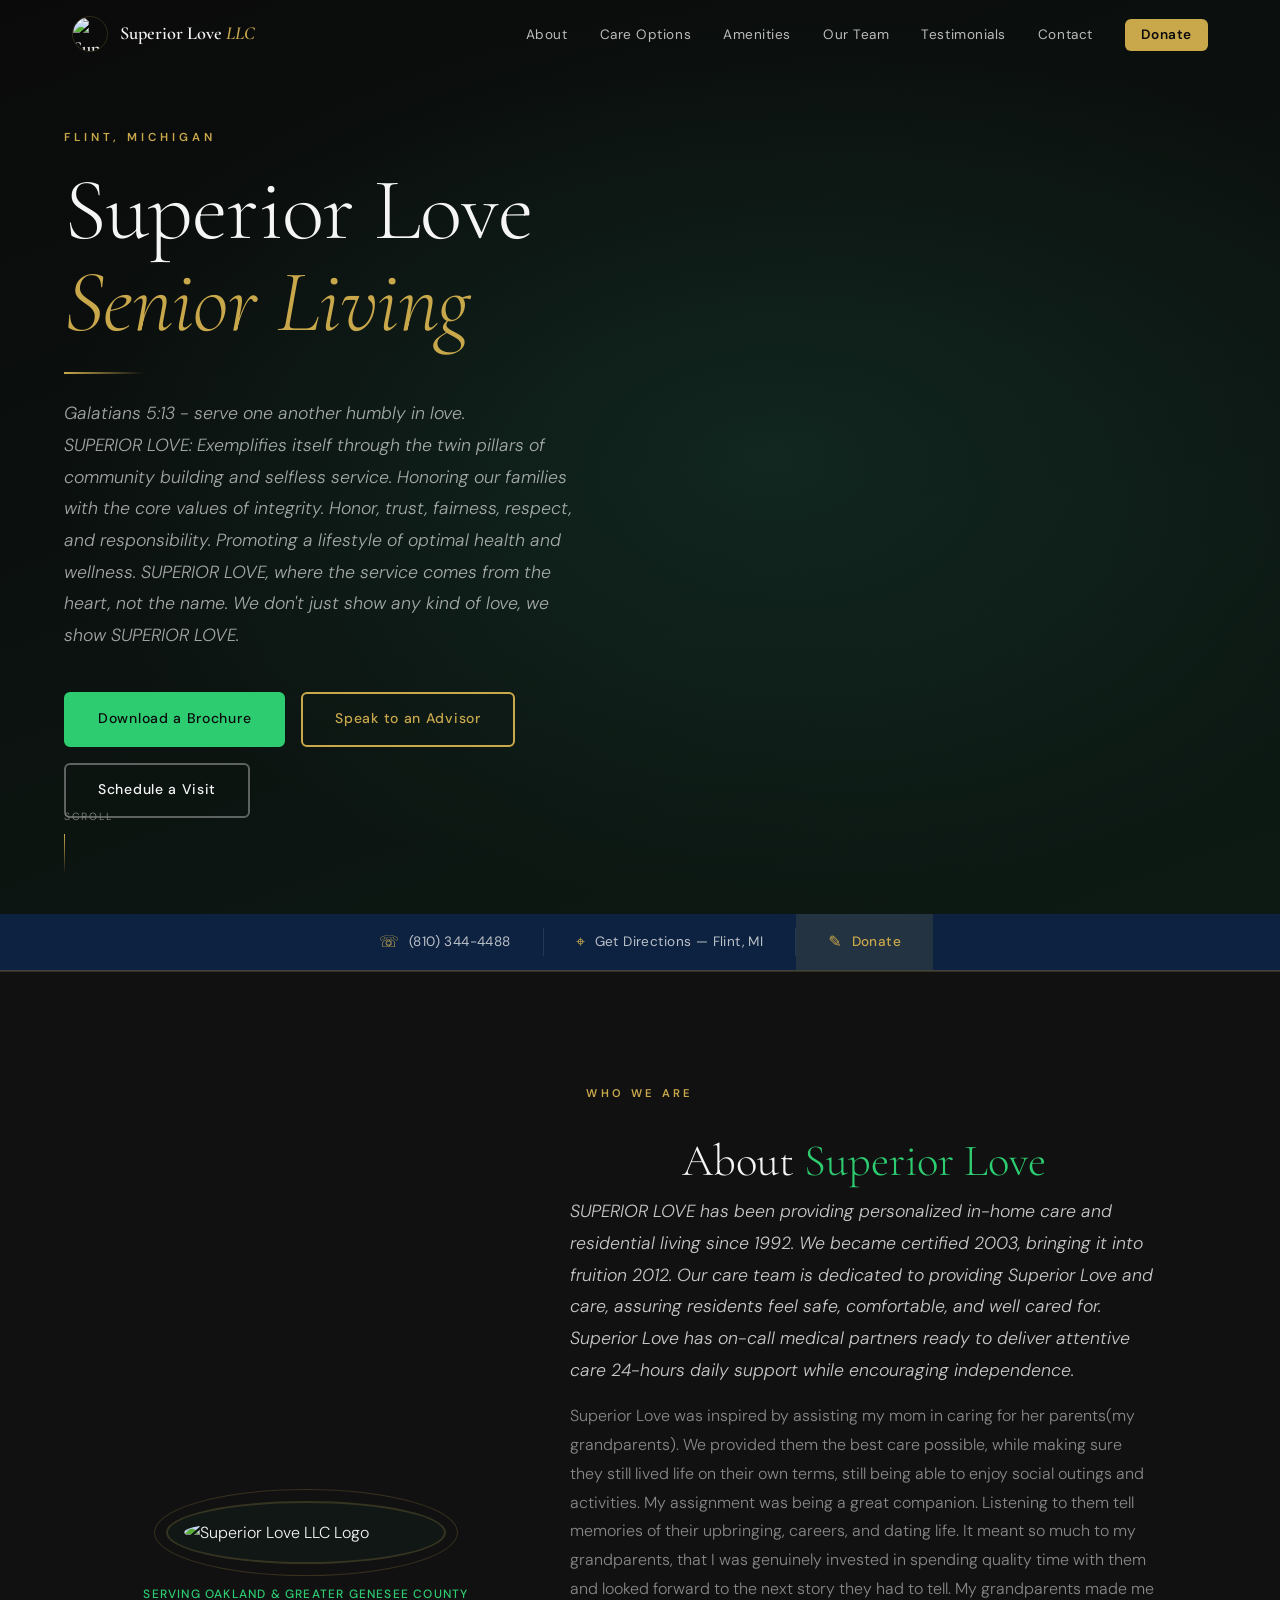
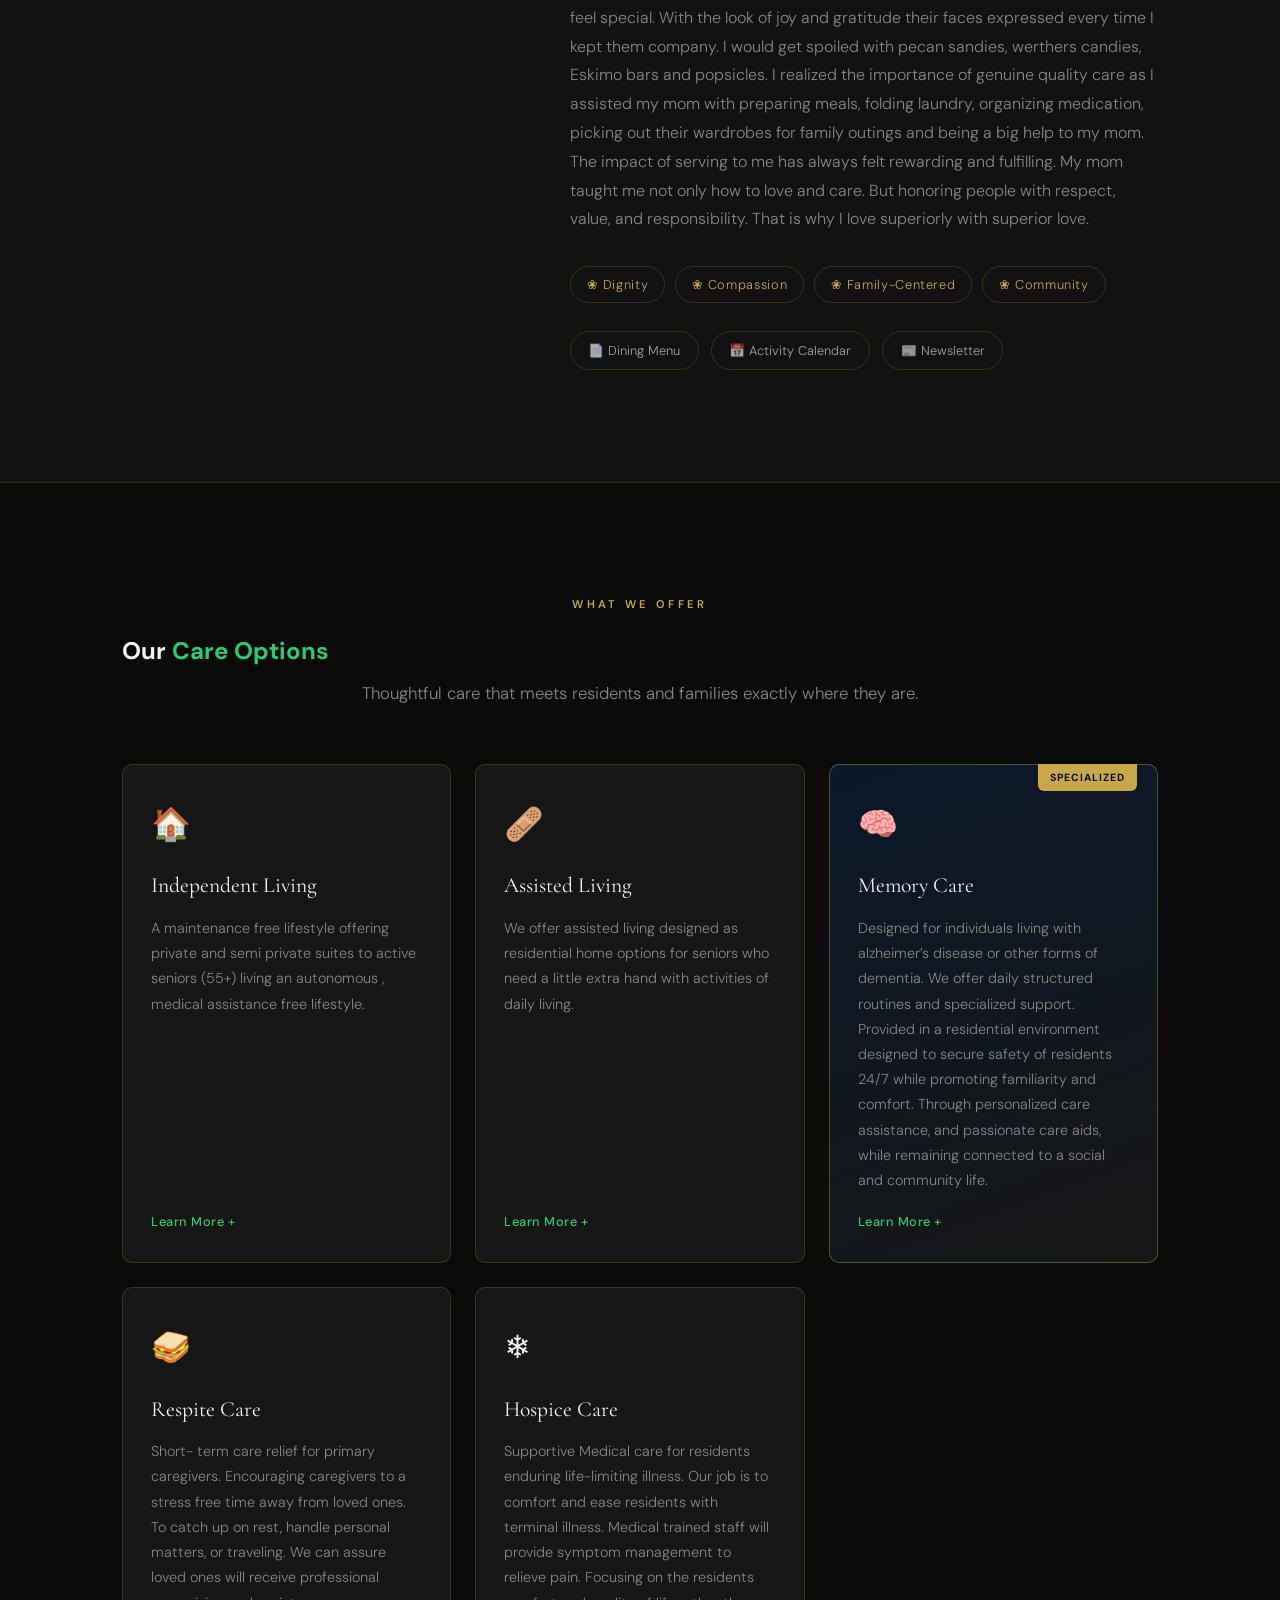
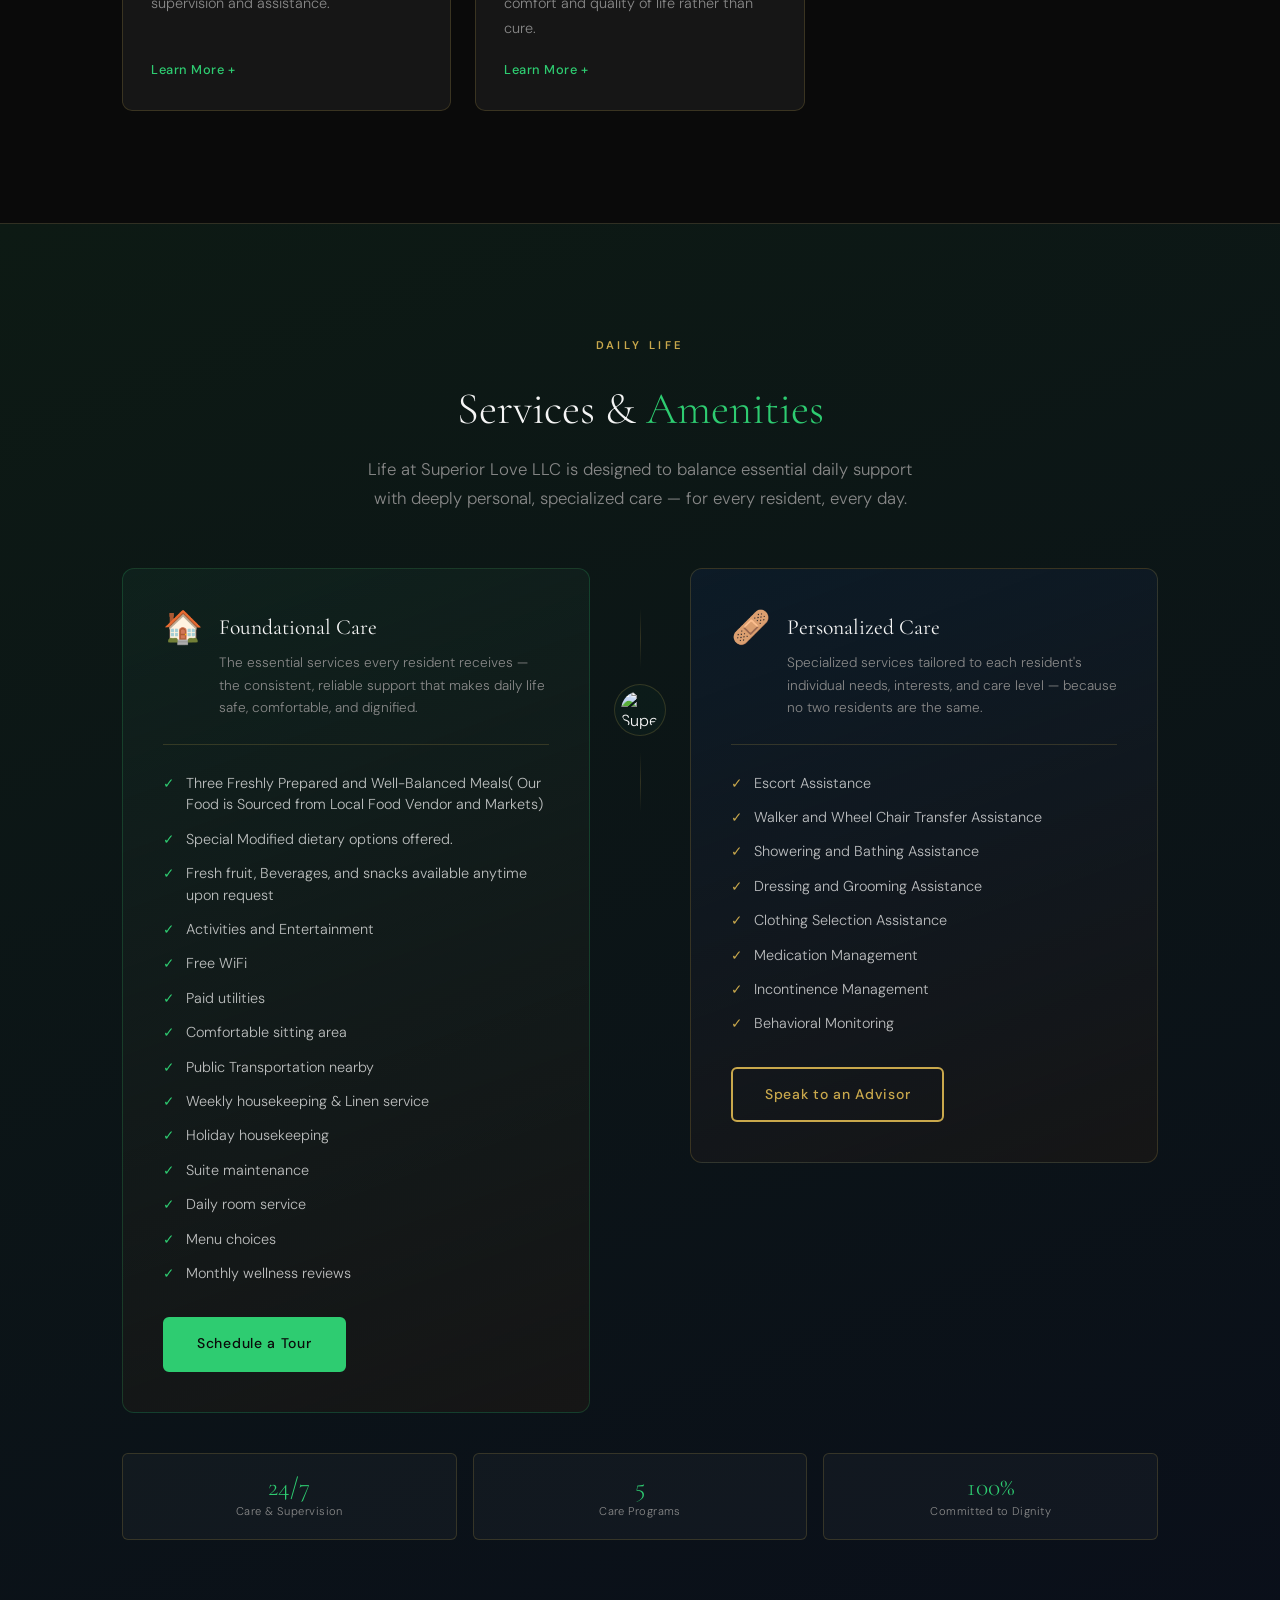
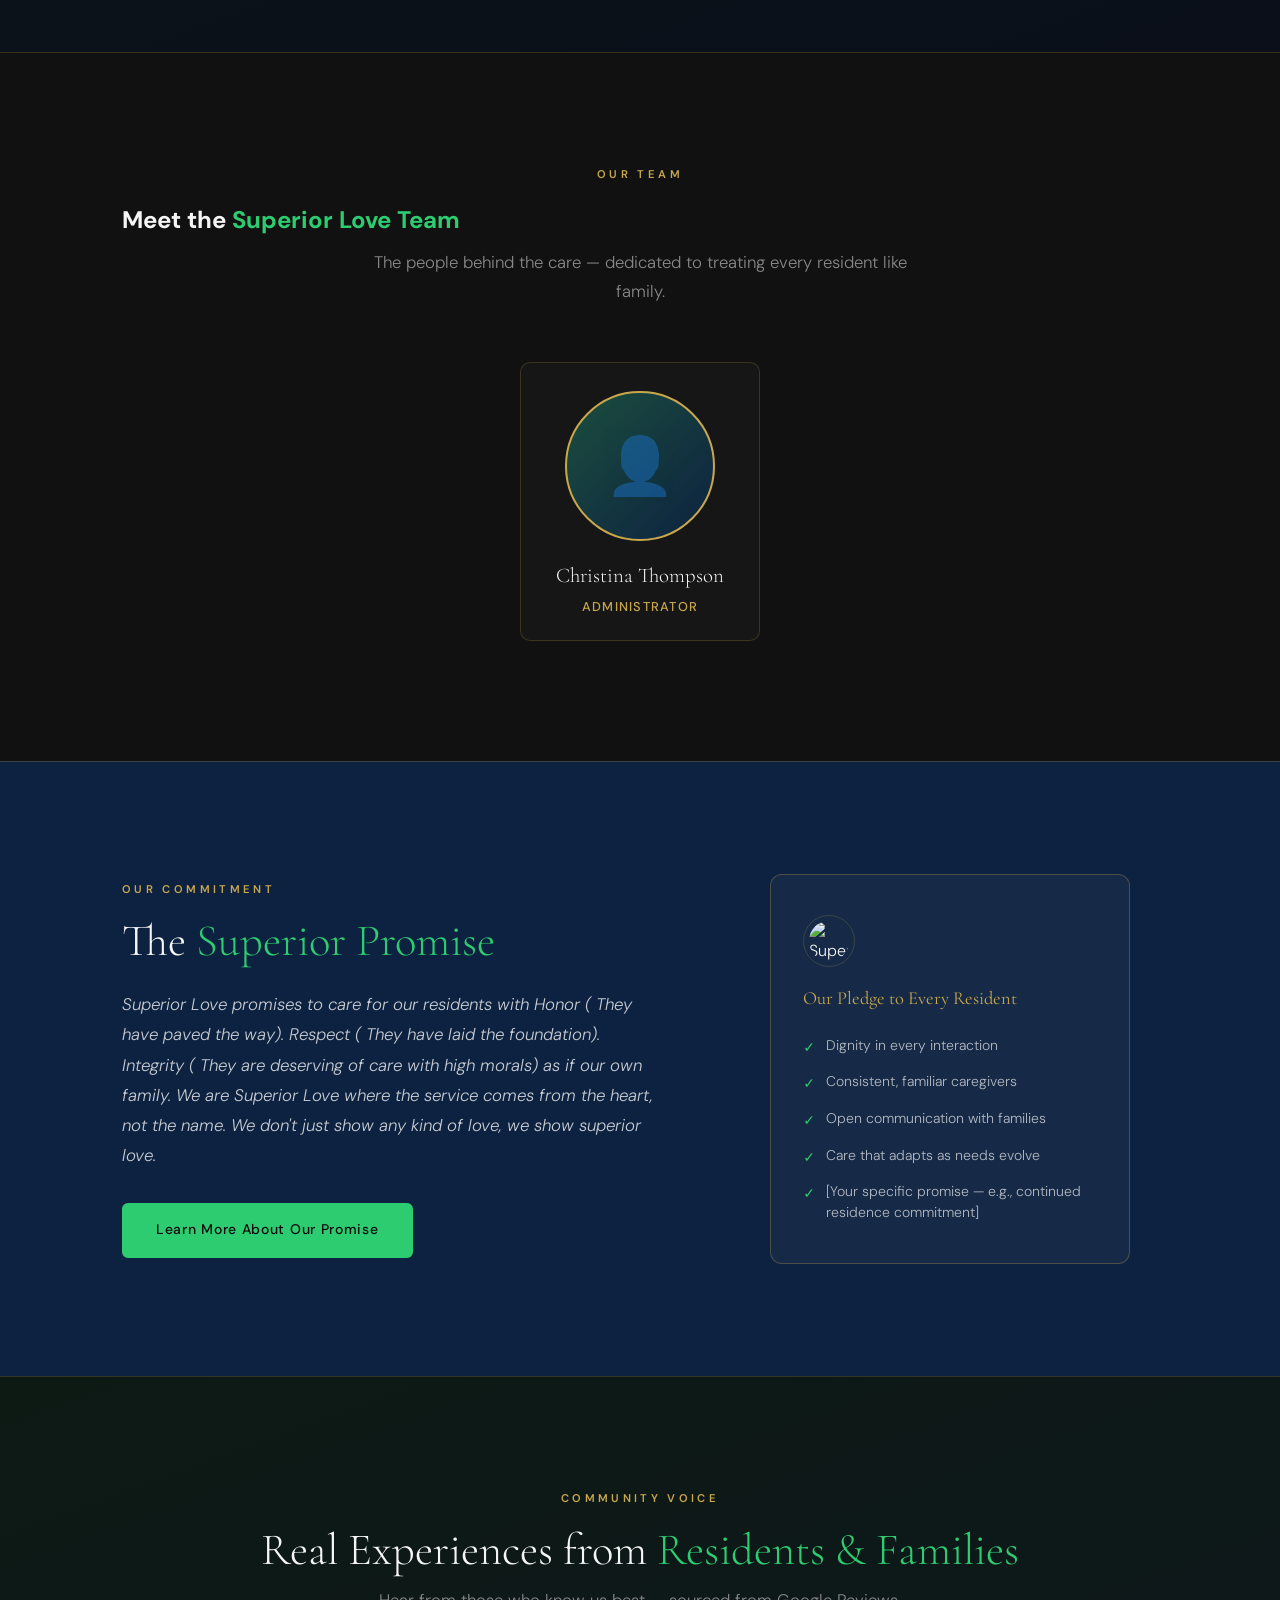
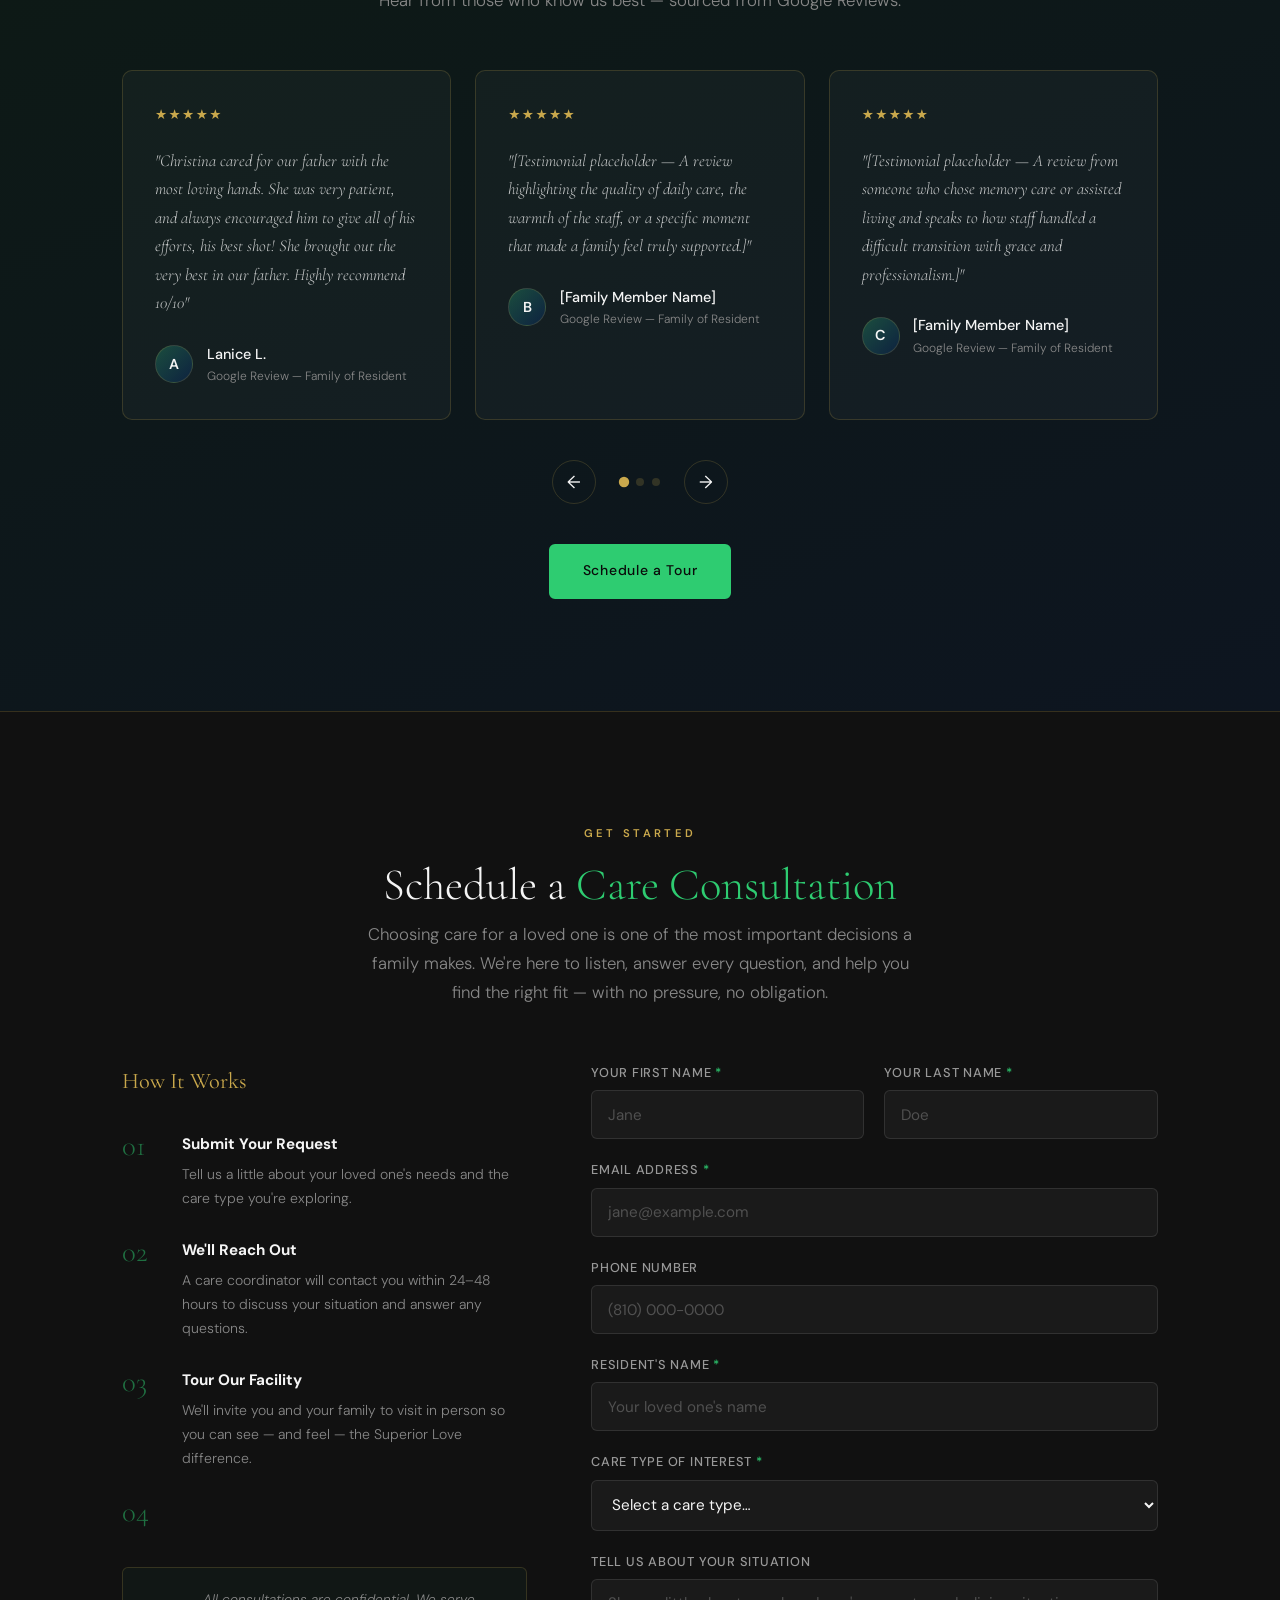
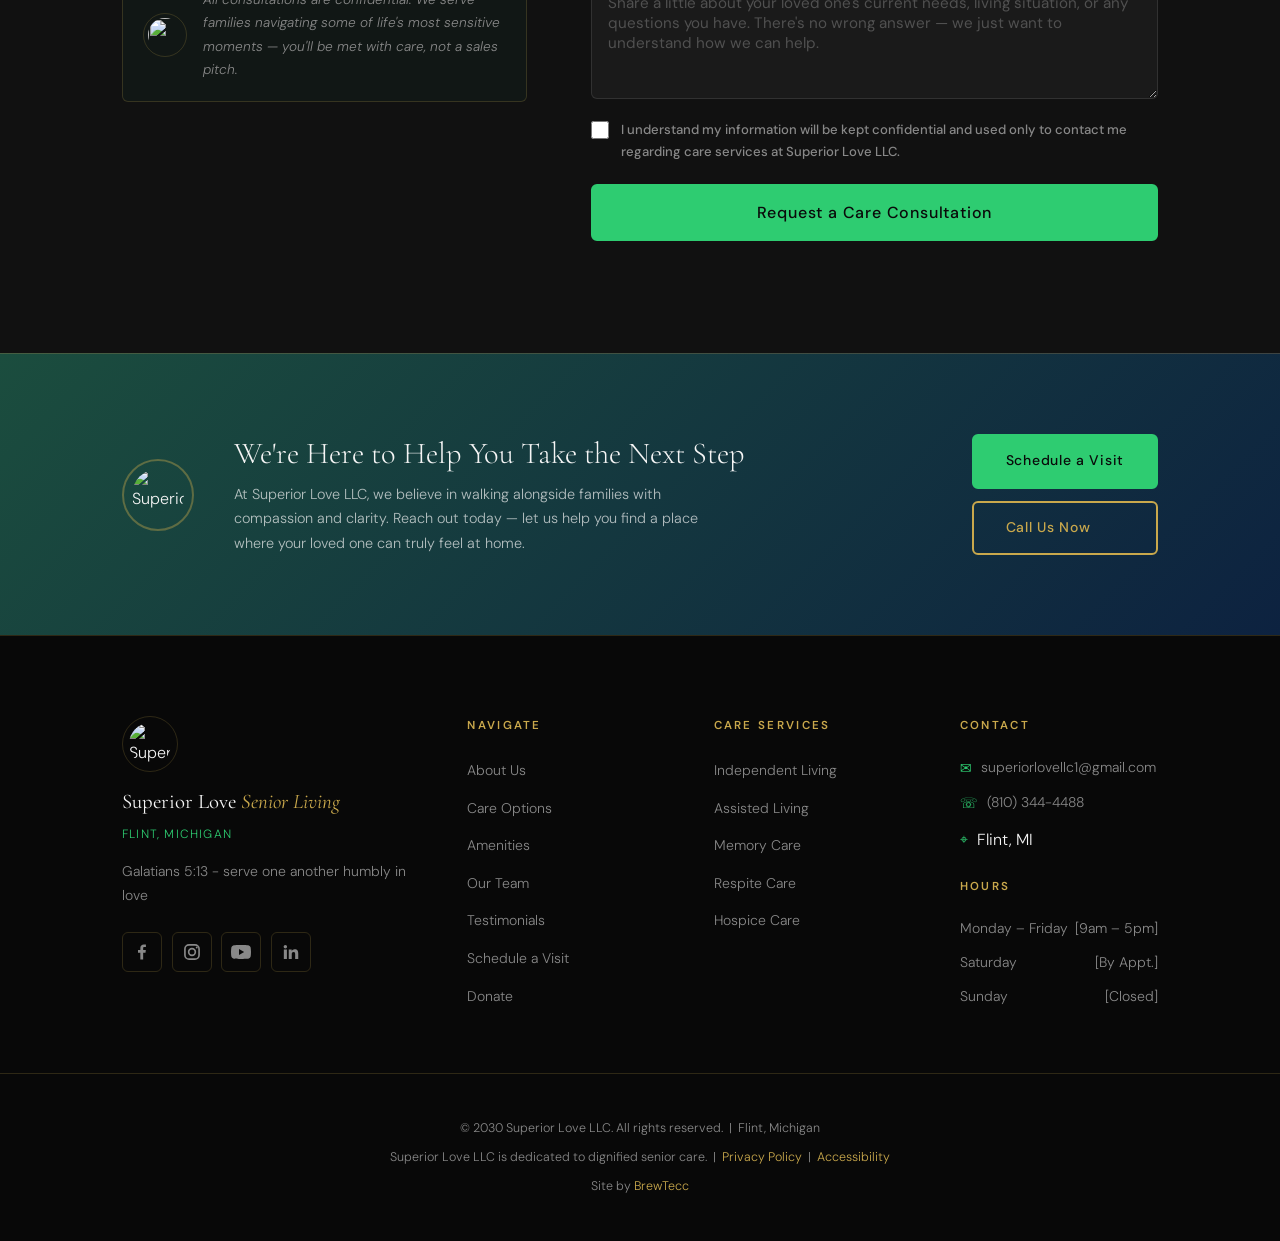
==== index.html @ c66b4f63 "modified:   index.html" ====
<!DOCTYPE html>
<html lang="en">
<head>
  <meta charset="UTF-8" />
  <meta name="viewport" content="width=device-width, initial-scale=1.0" />
  <title>Superior Love LLC — Senior Care Services | Flint, MI</title>
  <meta name="description" content="Superior Love Senior Living provides compassionate senior care in Flint, MI — including Assisted Living, Memory Care, Independent Living, Respite Care, and Hospice Care." />
  <link rel="preconnect" href="https://fonts.googleapis.com" />
  <link rel="preconnect" href="https://fonts.gstatic.com" crossorigin />
  <link href="https://fonts.googleapis.com/css2?family=Cormorant+Garamond:ital,wght@0,300;0,400;0,600;1,300;1,400&family=DM+Sans:wght@300;400;500;600&display=swap" rel="stylesheet" />
  <link rel="stylesheet" href="style.css" />
</head>
<body>

  <!-- ====================================================
       NAVBAR
       ==================================================== -->
  <nav id="navbar">
    <div class="nav-inner">
      <a href="#hero" class="nav-logo">
        <img src="logo.webp" alt="Superior Love Senior Living" />
        <span>Superior Love <em>LLC</em></span>
      </a>
      <button class="hamburger" id="hamburger" aria-label="Toggle menu">
        <span></span><span></span><span></span>
      </button>
      <ul class="nav-links" id="navLinks">
        <li><a href="#about">About</a></li>
        <li><a href="#care-options">Care Options</a></li>
        <li><a href="#amenities">Amenities</a></li>
        <li><a href="#team">Our Team</a></li>
        <li><a href="#testimonials">Testimonials</a></li>
        <li><a href="#contact">Contact</a></li>
        <li><a href="donate.html" class="nav-deposit">Donate</a></li>
      </ul>
    </div>
  </nav>

  <!-- ====================================================
       HERO
       ==================================================== -->
  <section id="hero">
    <div class="hero-chakra-bg">
      <img src="logo.webp" alt="" aria-hidden="true" class="chakra-watermark" />
    </div>
    <div class="hero-content">
      <p class="hero-eyebrow">Flint, Michigan</p>
      <h1>Superior Love <span class="italic-gold">Senior Living</span></h1>
      <div class="gold-rule"></div>
      <p class="hero-mission">
        <em>
  <span text-color="italic-gold">Galatians 5:13 - serve one another humbly in love.</span>
            </br>
            SUPERIOR LOVE: Exemplifies itself through the twin pillars of community building and selfless service.
            Honoring our families with the core values of integrity. Honor, trust, fairness, respect, and responsibility.
            Promoting a lifestyle of optimal health and wellness. SUPERIOR LOVE, where the  service comes from the heart, not the name.
            We don't just show any kind of love, we show SUPERIOR LOVE.
</em>
      </p>
      <div class="hero-cta-group">
        <a href="#" class="btn btn-primary">Download a Brochure</a>
        <a href="#contact" class="btn btn-ghost">Speak to an Advisor</a>
        <a href="#booking" class="btn btn-outline-white">Schedule a Visit</a>
      </div>
    </div>
    <div class="hero-scroll-hint">
      <span>Scroll</span>
      <div class="scroll-line"></div>
    </div>
  </section>

  <!-- HERO INFO BAR -->
  <div class="hero-info-bar">
    <a href="tel:+18103444488" class="info-bar-item">
      <span class="info-bar-icon">&#9743;</span>
      <span>(810) 344-4488</span> <!-- This is where the main contacting phone number will be placed. Wait for the (800) number -->
    </a>
    <div class="info-bar-divider"></div>
    <a href="https://maps.google.com/?q=Superior+Love+LLC+Flint+MI" target="_blank" rel="noopener" class="info-bar-item">
      <span class="info-bar-icon">&#8982;</span>
      <span>Get Directions — Flint, MI</span>
    </a>
    <div class="info-bar-divider"></div>
    <a href="donate.html" class="info-bar-item info-bar-highlight">
      <span class="info-bar-icon">&#9998;</span>
      <span>Donate</span>
    </a>
  </div>

  <!-- ====================================================
       ABOUT
       ==================================================== -->
  <section id="about">
    <div class="section-label">Who We Are</div>
    <div class="about-inner container">
      <div class="about-image-col">
        <div class="about-img-frame">
          <img src="logo.webp" alt="Superior Love LLC Logo" class="about-logo" />
          <div class="about-img-accent"></div>
        </div>
        <div class="about-tag">Serving Oakland &amp; Greater Genesee County</div>
      </div>
      <div class="about-text-col">
        <h2>About <span class="green-text">Superior Love</span></h2>
        <p class="about-lead">SUPERIOR LOVE has been providing personalized in-home care and residential living since 1992. 
                              We became certified 2003, bringing it into fruition 2012.
                              Our care team is dedicated to providing Superior Love and care, assuring residents feel safe, comfortable, and well cared for. 
                              Superior Love has on-call medical partners ready to deliver attentive care 24-hours daily support while encouraging independence.
        </p>

        <p class="about-body">Superior Love  was inspired by assisting my mom in caring for her parents(my grandparents). 
                              We provided them the best care possible, while making sure they still lived life on their own terms, still being able to enjoy social outings and activities. 
                              My assignment was being a great companion. 
                              Listening to them tell memories of their upbringing, careers, and dating life. 
                              It meant so much to my grandparents, that I was genuinely invested in spending quality time with them and looked forward to the next story they had to tell. 
                              My grandparents made me feel special. 
                              With the look of joy and gratitude their faces expressed every time I kept them company. I would get spoiled with pecan sandies, werthers candies, Eskimo bars and popsicles.
                              I realized the importance of genuine quality care as I assisted my mom with preparing meals, folding laundry, organizing medication, picking out their wardrobes for family outings and being a big help to my mom. 
                              The impact of serving to me has always felt rewarding and fulfilling. 
                              My mom taught me not only how to love and care. 
                              But honoring people with respect, value, and responsibility. 
                              That is why I love superiorly with superior love.</p>
        <div class="about-values">
          <div class="value-chip">&#10048; Dignity</div>
          <div class="value-chip">&#10048; Compassion</div>
          <div class="value-chip">&#10048; Family-Centered</div>
          <div class="value-chip">&#10048; Community</div>
        </div>
        <div class="about-doc-links">
          <a href="#" class="doc-link">&#128196; Dining Menu</a>
          <a href="#" class="doc-link">&#128197; Activity Calendar</a>
          <a href="#" class="doc-link">&#128240; Newsletter</a>
        </div>
      </div>
    </div>
  </section>

  <!-- ====================================================
       CARE OPTIONS
       ==================================================== -->
  <section id="care-options">
    <div class="section-label">What We Offer</div>
    <div class="container">
      <h2>Our <span class="green-text">Care Options</span></h2>
      <p class="section-sub">Thoughtful care that meets residents and families exactly where they are.</p>

      <!-- CARE TILES -->
      <div class="care-tiles">

        <div class="care-tile">
          <div class="care-tile-icon">&#127968;</div>
          <h3>Independent Living</h3>
          <p>A maintenance free lifestyle offering private and semi private suites to active seniors (55+) living  an autonomous , medical assistance free lifestyle. </p>
          <button class="care-tile-expand" aria-expanded="false" data-target="il-detail">Learn More +</button>
          <div class="care-tile-detail" id="il-detail">
            <ul>
              <li>Social programming &amp; life enrichment activities</li>
              <li>Housekeeping and laundry services</li>
              <li>Meal plans with dietary accommodations</li>
              <li>Transportation coordination</li>
              <li>Who it's for: Active seniors needing minimal daily assistance</li>
            </ul>
          </div>
        </div>

        <div class="care-tile">
          <div class="care-tile-icon">&#129657;</div>
          <h3>Assisted Living</h3>
          <p>We offer assisted living designed as residential home options for seniors who need a little extra hand with activities of daily living.</p>
          <button class="care-tile-expand" aria-expanded="false" data-target="al-detail">Learn More +</button>
          <div class="care-tile-detail" id="al-detail">
            <ul>
              <li>24-hour care and supervision</li>
              <li>Assistance with activities of daily living</li>
              <li>Medication management and reminders</li>
              <li>Individualized care plans in coordination with healthcare providers</li>
              <li>Who it's for: Seniors needing regular daily assistance</li>
            </ul>
          </div>
        </div>

        <div class="care-tile care-tile-featured">
          <div class="care-tile-badge">Specialized</div>
          <div class="care-tile-icon">&#129504;</div>
          <h3>Memory Care</h3>
          <p>Designed for individuals living with alzheimer’s disease or other forms of dementia. We offer daily structured routines and specialized support. 
            Provided in a residential environment designed to secure safety of residents 24/7 while promoting familiarity and comfort. 
            Through personalized care assistance, and passionate care aids, while remaining connected to a social and community life.</p>
          <button class="care-tile-expand" aria-expanded="false" data-target="mc-detail">Learn More +</button>
          <div class="care-tile-detail" id="mc-detail">
            <ul>
              <li>Secure environment with specialized safety measures</li>
              <li>Cognitive engagement programming</li>
              <li>24-hour supervision and behavioral support</li>
              <li>Regular family communication and support</li>
              <li>Who it's for: Individuals with Alzheimer's, dementia, or related conditions</li>
            </ul>
          </div>
        </div>

        <div class="care-tile">
          <div class="care-tile-icon">&#129386;</div>
          <h3>Respite Care</h3>
          <p>Short- term care relief for primary caregivers. Encouraging caregivers to a stress free time away from loved ones. 
            To  catch up on rest, handle personal matters, or traveling. 
            We can assure loved ones will receive professional supervision and assistance.</p>
          <button class="care-tile-expand" aria-expanded="false" data-target="rc-detail">Learn More +</button>
          <div class="care-tile-detail" id="rc-detail">
            <ul>
              <li>Flexible duration — hours to several weeks</li>
              <li>All personal care and daily living assistance</li>
              <li>Companionship and social engagement</li>
              <li>Planned or emergency availability</li>
              <li>Who it's for: Family caregivers who need temporary relief</li>
            </ul>
          </div>
        </div>

        <div class="care-tile">
          <div class="care-tile-icon">&#10052;</div>
          <h3>Hospice Care</h3>
          <p>Supportive Medical care for residents enduring life-limiting illness. 
            Our job is to comfort and ease residents with terminal illness. 
            Medical trained staff will provide symptom management to relieve pain. 
            Focusing on the residents comfort and quality of life rather than cure.</p>
          <button class="care-tile-expand" aria-expanded="false" data-target="hc-detail">Learn More +</button>
          <div class="care-tile-detail" id="hc-detail">
            <ul>
              <li>Pain and symptom management</li>
              <li>Emotional and spiritual counseling</li>
              <li>Family support services and bereavement follow-up</li>
              <li>Available in-home, in-facility, or preferred setting</li>
              <li>Who it's for: Individuals with a terminal diagnosis and their families</li>
            </ul>
          </div>
        </div>

      </div>
    </div>
  </section>

  <!-- ====================================================
       AMENITIES
       ==================================================== -->
  <section id="amenities">
  <div class="container">
    <div class="section-label">Daily Life</div>
    <h2 style="text-align:center; font-family:var(--font-display); font-size:clamp(2rem,4vw,2.8rem); font-weight:300; margin-bottom:0.5rem;">Services &amp; <span class="green-text">Amenities</span></h2>
    <p class="section-sub">Life at Superior Love LLC is designed to balance essential daily support with deeply personal, specialized care — for every resident, every day.</p>

    <div class="amenities-split">

      <!-- LEFT: BASIC CARE -->
      <div class="amenities-panel amenities-panel-basic">
        <div class="amenities-panel-header">
          <div class="amenities-panel-icon">&#127968;</div>
          <div>
            <h3>Foundational Care</h3>
            <p>The essential services every resident receives — the consistent, reliable support that makes daily life safe, comfortable, and dignified.</p>
          </div>
        </div>
        <ul class="amenities-list-split">
          <li><span class="amenity-check">&#10003;</span> Three Freshly Prepared and Well-Balanced Meals( Our Food is Sourced from Local Food Vendor and Markets)</li>
          <li><span class="amenity-check">&#10003;</span> Special Modified dietary options offered.</li>
          <li><span class="amenity-check">&#10003;</span> Fresh fruit, Beverages, and snacks available anytime upon request</li>
          <li><span class="amenity-check">&#10003;</span> Activities and Entertainment</li>
          <li><span class="amenity-check">&#10003;</span> Free WiFi</li>
          <li><span class="amenity-check">&#10003;</span> Paid utilities</li>
          <li><span class="amenity-check">&#10003;</span> Comfortable sitting area</li>
          <li><span class="amenity-check">&#10003;</span> Public Transportation nearby</li>
          <li><span class="amenity-check">&#10003;</span> Weekly housekeeping & Linen service</li>
          <li><span class="amenity-check">&#10003;</span> Holiday housekeeping</li>
          <li><span class="amenity-check">&#10003;</span> Suite maintenance</li>
          <li><span class="amenity-check">&#10003;</span> Daily room service</li>
          <li><span class="amenity-check">&#10003;</span> Menu choices</li>
          <li><span class="amenity-check">&#10003;</span> Monthly wellness reviews</li>
        </ul>
        <a href="#booking" class="btn btn-primary" style="margin-top:2rem; display:inline-block;">Schedule a Tour</a>
      </div>

      <!-- DIVIDER -->
      <div class="amenities-divider">
        <div class="amenities-divider-line"></div>
        <img src="logo.webp" alt="Superior Love LLC" class="amenities-divider-logo" />
        <div class="amenities-divider-line"></div>
      </div>

      <!-- RIGHT: PERSONALIZED CARE -->
      <div class="amenities-panel amenities-panel-personal">
        <div class="amenities-panel-header">
          <div class="amenities-panel-icon">&#129657;</div>
          <div>
            <h3>Personalized Care</h3>
            <p>Specialized services tailored to each resident's individual needs, interests, and care level — because no two residents are the same.</p>
          </div>
        </div>
        <ul class="amenities-list-split">
          <li><span class="amenity-check amenity-check-gold">&#10003;</span> Escort Assistance</li>
          <li><span class="amenity-check amenity-check-gold">&#10003;</span> Walker and Wheel Chair Transfer Assistance</li>
          <li><span class="amenity-check amenity-check-gold">&#10003;</span> Showering and Bathing Assistance</li>
          <li><span class="amenity-check amenity-check-gold">&#10003;</span> Dressing and Grooming Assistance</li>
          <li><span class="amenity-check amenity-check-gold">&#10003;</span> Clothing Selection Assistance</li>
          <li><span class="amenity-check amenity-check-gold">&#10003;</span> Medication Management</li>
          <li><span class="amenity-check amenity-check-gold">&#10003;</span> Incontinence Management</li>
          <li><span class="amenity-check amenity-check-gold">&#10003;</span> Behavioral Monitoring</li>
        </ul>
        <a href="#contact" class="btn btn-ghost" style="margin-top:2rem; display:inline-block;">Speak to an Advisor</a>
      </div>

    </div>

    <!-- STATS ROW (moved from old visual column) -->
    <div class="amenities-stats-row">
      <div class="amenities-stat">
        <span class="stat-number">24/7</span>
        <span class="stat-label">Care &amp; Supervision</span>
      </div>
      <div class="amenities-stat">
        <span class="stat-number">5</span>
        <span class="stat-label">Care Programs</span>
      </div>
      <div class="amenities-stat">
        <span class="stat-number">100%</span>
        <span class="stat-label">Committed to Dignity</span>
      </div>
    </div>
  </div>
</section>
  <!-- ====================================================
       TEAM / ORGANIZATION CHART
       To add someone, copy an <li class="org-node"> block.
       - Same level: add it next to an existing <li> in the same <ul>.
       - Reports to someone: put it inside a <ul class="org-children">
         within that person's <li> (create the <ul> if it isn't there).
       Swap the placeholder div for <img src="your-photo.jpg" alt="Title" />
       inside .org-photo to show a real picture.
       ==================================================== -->
  <section id="team">
    <div class="section-label">Our Team</div>
    <div class="container">
      <h2>Meet the <span class="green-text">Superior Love Team</span></h2>
      <p class="section-sub">The people behind the care — dedicated to treating every resident like family.</p>

      <div class="org-chart">
        <ul class="org-tree">
          <li class="org-node">
            <div class="org-card">
              <div class="org-photo">
                <div class="org-photo-placeholder" aria-hidden="true">&#128100;</div>
              </div>
              <span class="org-name">Christina Thompson</span>
              <span class="org-title">Administrator</span>
            </div>
            <!--
            <ul class="org-children">
              <li class="org-node">
                <div class="org-card">
                  <div class="org-photo"><img src="photo.jpg" alt="Care Manager" /></div>
                  <span class="org-name">Name</span>
                  <span class="org-title">Care Manager</span>
                </div>
              </li>
            </ul>
            -->
          </li>
        </ul>
      </div>
    </div>
  </section>

  <!-- ====================================================
       PROMISE / FOUNDATION
       ==================================================== -->
  <section id="promise">
    <div class="promise-inner container">
      <div class="promise-text">
        <div class="section-label" style="text-align:left;">Our Commitment</div>
        <h2>The <span class="green-text">Superior Promise</span></h2>
        <p class="promise-lead">Superior Love promises to care for our residents with Honor ( They have paved the way). 
                                Respect ( They have laid the foundation). 
                                Integrity ( They are deserving of care with high morals) as if our own family. 
                                We are Superior Love where the service comes from the heart, not the name. 
                                We don't just show any kind of love, we show superior love.</p>

        <p class="promise-body"></p>
        <a href="#contact" class="btn btn-primary">Learn More About Our Promise</a>
      </div>
      <div class="promise-visual">
        <div class="promise-card">
          <img src="logo.webp" alt="Superior Love LLC" class="promise-logo" />
          <h4>Our Pledge to Every Resident</h4>
          <ul class="promise-list">
            <li><span>&#10003;</span> Dignity in every interaction</li>
            <li><span>&#10003;</span> Consistent, familiar caregivers</li>
            <li><span>&#10003;</span> Open communication with families</li>
            <li><span>&#10003;</span> Care that adapts as needs evolve</li>
            <li><span>&#10003;</span> [Your specific promise — e.g., continued residence commitment]</li>
          </ul>
        </div>
      </div>
    </div>
  </section>

  <!-- ====================================================
       TESTIMONIALS
       ==================================================== -->
  <section id="testimonials">
    <div class="section-label">Community Voice</div>
    <div class="container">
      <h2>Real Experiences from <span class="green-text">Residents &amp; Families</span></h2>
      <p class="section-sub">Hear from those who know us best — sourced from Google Reviews.</p>

      <div class="carousel-wrapper">
        <div class="carousel-track" id="carouselTrack">

          <div class="testimonial-card">
            <div class="stars">&#9733;&#9733;&#9733;&#9733;&#9733;</div>
            <blockquote>"Christina cared for our father with the most loving hands. 
                          She was very patient, and always encouraged him to give all of his efforts, his best shot!
                          
                          She brought out the very best in our father. Highly recommend 10/10"</blockquote>
            <div class="reviewer">
              <div class="reviewer-avatar">A</div>
              <div>
                <strong>Lanice L.</strong>
                <span>Google Review — Family of Resident</span>
              </div>
            </div>
          </div>

          <div class="testimonial-card">
            <div class="stars">&#9733;&#9733;&#9733;&#9733;&#9733;</div>
            <blockquote>"[Testimonial placeholder — A review highlighting the quality of daily care, the warmth of the staff, or a specific moment that made a family feel truly supported.]"</blockquote>
            <div class="reviewer">
              <div class="reviewer-avatar">B</div>
              <div>
                <strong>[Family Member Name]</strong>
                <span>Google Review — Family of Resident</span>
              </div>
            </div>
          </div>

          <div class="testimonial-card">
            <div class="stars">&#9733;&#9733;&#9733;&#9733;&#9733;</div>
            <blockquote>"[Testimonial placeholder — A review from someone who chose memory care or assisted living and speaks to how staff handled a difficult transition with grace and professionalism.]"</blockquote>
            <div class="reviewer">
              <div class="reviewer-avatar">C</div>
              <div>
                <strong>[Family Member Name]</strong>
                <span>Google Review — Family of Resident</span>
              </div>
            </div>
          </div>

          <div class="testimonial-card">
            <div class="stars">&#9733;&#9733;&#9733;&#9733;&#9733;</div>
            <blockquote>"[Testimonial placeholder — A review about respite care or a short-term placement that exceeded expectations and gave a caregiver real peace of mind.]"</blockquote>
            <div class="reviewer">
              <div class="reviewer-avatar">D</div>
              <div>
                <strong>[Family Member Name]</strong>
                <span>Google Review — Family of Resident</span>
              </div>
            </div>
          </div>

          <div class="testimonial-card">
            <div class="stars">&#9733;&#9733;&#9733;&#9733;&#9733;</div>
            <blockquote>"[Testimonial placeholder — A review emphasizing the local community connection — the Flint and Genesee County roots, and what it means to choose a local care provider who is genuinely invested in the community.]"</blockquote>
            <div class="reviewer">
              <div class="reviewer-avatar">E</div>
              <div>
                <strong>[Family Member Name]</strong>
                <span>Google Review — Family of Resident</span>
              </div>
            </div>
          </div>

        </div>

        <div class="carousel-controls">
          <button class="carousel-btn" id="prevBtn" aria-label="Previous">&#8592;</button>
          <div class="carousel-dots" id="carouselDots"></div>
          <button class="carousel-btn" id="nextBtn" aria-label="Next">&#8594;</button>
        </div>
      </div>

      <div class="testimonials-cta">
        <a href="#booking" class="btn btn-primary">Schedule a Tour</a>
      </div>
    </div>
  </section>

  <!-- ====================================================
       TEAM
       ==================================================== -->
  
  <!-- ====================================================
       BOOKING / CONTACT FORM
       ==================================================== -->
  <section id="booking">
    <div class="section-label">Get Started</div>
    <div class="container">
      <h2>Schedule a <span class="green-text">Care Consultation</span></h2>
      <p class="section-sub">Choosing care for a loved one is one of the most important decisions a family makes. We're here to listen, answer every question, and help you find the right fit — with no pressure, no obligation.</p>

      <div class="booking-inner">
        <div class="booking-info">
          <h3>How It Works</h3>
          <div class="info-step">
            <div class="step-num">01</div>
            <div>
              <strong>Submit Your Request</strong>
              <p>Tell us a little about your loved one's needs and the care type you're exploring.</p>
            </div>
          </div>
          <div class="info-step">
            <div class="step-num">02</div>
            <div>
              <strong>We'll Reach Out</strong>
              <p>A care coordinator will contact you within 24–48 hours to discuss your situation and answer any questions.</p>
            </div>
          </div>
          <div class="info-step">
            <div class="step-num">03</div>
            <div>
              <strong>Tour Our Facility</strong>
              <p>We'll invite you and your family to visit in person so you can see — and feel — the Superior Love difference.</p>
            </div>
          </div>
          <div class="info-step">
            <div class="step-num">04</div>
          </div>
          <div class="booking-note">
            <img src="logo.webp" alt="" class="booking-note-logo" />
            <p>All consultations are confidential. We serve families navigating some of life's most sensitive moments — you'll be met with care, not a sales pitch.</p>
          </div>
        </div>


        <!--
        NETLIFY ACCOUNT AND ANALYTICS GATHERING METHOD (no javascript implementation)
        -->
        <form class="booking-form" method="POST" data-netlify="true">
          <div class="form-row">
            <div class="form-group">
              <label for="fname">Your First Name <span class="required">*</span></label>
              <input type="text" id="fname" name="first_name" placeholder="Jane" required />
            </div>
            <div class="form-group">
              <label for="lname">Your Last Name <span class="required">*</span></label>
              <input type="text" id="lname" name="last_name" placeholder="Doe" required />
            </div>
          </div>
          <div class="form-group">
            <label for="email">Email Address <span class="required">*</span></label>
            <input type="email" id="email" name="email" placeholder="jane@example.com" required />
          </div>
          <div class="form-group">
            <label for="phone">Phone Number</label>
            <input type="tel" id="phone" name="phone" placeholder="(810) 000-0000" />
          </div>
          <div class="form-group">
            <label for="resident-name">Resident's Name <span class="required">*</span></label>
            <input type="text" id="resident-name" name="resident_name" placeholder="Your loved one's name" required />
          </div>
          <div class="form-group">
            <label for="service">Care Type of Interest <span class="required">*</span></label>
            <select id="service" name="service" required>
              <option value="" disabled selected>Select a care type…</option>
              <option>Independent Living</option>
              <option>Assisted Living</option>
              <option>Memory Care</option>
              <option>Respite Care</option>
              <option>Hospice Care</option>
              <option>Not Sure Yet — I'd like guidance</option>
            </select>
          </div>
          <div class="form-group">
            <label for="message">Tell Us About Your Situation</label>
            <textarea id="message" name="message" rows="4" placeholder="Share a little about your loved one's current needs, living situation, or any questions you have. There's no wrong answer — we just want to understand how we can help."></textarea>
          </div>
          <div class="form-group form-check">
            <input type="checkbox" id="consent" name="consent" required />
            <label for="consent">I understand my information will be kept confidential and used only to contact me regarding care services at Superior Love LLC.</label>
          </div>
          <button type="submit" class="btn btn-primary btn-full">Request a Care Consultation</button>
        </form>
      </div>
    </div>
  </section>

  <!-- ====================================================
       BOTTOM CTA BANNER
       ==================================================== -->
  <section id="cta-banner">
    <div class="cta-banner-chakra">
      <img src="logo.webp" alt="" aria-hidden="true" />
    </div>
    <div class="cta-banner-inner container">
      <img src="logo.webp" alt="Superior Love LLC" class="cta-banner-logo" />
      <div class="cta-banner-text">
        <h2>We're Here to Help You Take the Next Step</h2>
        <p>At Superior Love LLC, we believe in walking alongside families with compassion and clarity. Reach out today — let us help you find a place where your loved one can truly feel at home.</p>
      </div>
      <div class="cta-banner-actions">
        <a href="#booking" class="btn btn-primary">Schedule a Visit</a>
        <a href="tel:+18103444488" class="btn btn-ghost">Call Us Now</a>
      </div>
    </div>
  </section>

  <!-- ====================================================
       FOOTER
       ==================================================== -->
  <footer id="contact">
    <div class="footer-top">
      <div class="container footer-grid">

        <div class="footer-brand">
          <img src="logo.webp" alt="Superior Love LLC" class="footer-logo" />
          <p class="footer-tagline">Superior Love <em>Senior Living</em></p>
          <p class="footer-city">Flint, Michigan</p>
          <p class="footer-desc">Galatians 5:13 - serve one another humbly in love</p>
          <div class="social-links">
            <a href="#" aria-label="Facebook" class="social-btn">
              <svg viewBox="0 0 24 24" aria-hidden="true"><path d="M13.4 21v-8.2h2.8l.4-3.2h-3.2V7.5c0-.9.3-1.5 1.6-1.5h1.7V3.1c-.3 0-1.3-.1-2.5-.1-2.5 0-4.2 1.5-4.2 4.3v2.4H7.2v3.2H10V21h3.4Z"/></svg>
            </a>
            <a href="#" aria-label="Instagram" class="social-btn">
              <svg viewBox="0 0 24 24" aria-hidden="true"><rect x="3.5" y="3.5" width="17" height="17" rx="5" fill="none" stroke="currentColor" stroke-width="2"/><circle cx="12" cy="12" r="4" fill="none" stroke="currentColor" stroke-width="2"/><circle cx="17.7" cy="6.6" r="1.2"/></svg>
            </a>
            <a href="#" aria-label="YouTube" class="social-btn">
              <svg viewBox="0 0 24 24" aria-hidden="true"><path d="M23.5 6.2a3 3 0 0 0-2.1-2.1C19.5 3.6 12 3.6 12 3.6s-7.5 0-9.4.5A3 3 0 0 0 .5 6.2 31 31 0 0 0 0 12a31 31 0 0 0 .5 5.8 3 3 0 0 0 2.1 2.1c1.9.5 9.4.5 9.4.5s7.5 0 9.4-.5a3 3 0 0 0 2.1-2.1A31 31 0 0 0 24 12a31 31 0 0 0-.5-5.8ZM9.6 15.6V8.4l6.2 3.6-6.2 3.6Z"/></svg>
            </a>
            <a href="#" aria-label="LinkedIn" class="social-btn">
              <svg viewBox="0 0 24 24" aria-hidden="true"><path d="M5.2 3.5a2.1 2.1 0 1 1 0 4.2 2.1 2.1 0 0 1 0-4.2ZM3.4 9h3.7v11.5H3.4V9Zm5.9 0h3.5v1.6h.1a3.8 3.8 0 0 1 3.4-1.9c3.7 0 4.4 2.4 4.4 5.5v6.3H17v-5.6c0-1.3 0-3-1.9-3s-2.2 1.4-2.2 2.9v5.7H9.3V9Z"/></svg>
            </a>
          </div>
        </div>

        <div class="footer-col">
          <h4>Navigate</h4>
          <ul>
            <li><a href="#about">About Us</a></li>
            <li><a href="#care-options">Care Options</a></li>
            <li><a href="#amenities">Amenities</a></li>
            <li><a href="#team">Our Team</a></li>
            <li><a href="#testimonials">Testimonials</a></li>
            <li><a href="#booking">Schedule a Visit</a></li>
            <li><a href="donate.html">Donate</a></li>
          </ul>
        </div>

        <div class="footer-col">
          <h4>Care Services</h4>
          <ul>
            <li><a href="#care-options">Independent Living</a></li>
            <li><a href="#care-options">Assisted Living</a></li>
            <li><a href="#care-options">Memory Care</a></li>
            <li><a href="#care-options">Respite Care</a></li>
            <li><a href="#care-options">Hospice Care</a></li>
          </ul>
        </div>

        <div class="footer-col">
          <h4>Contact</h4>
          <ul class="contact-list">
            <li>
              <span class="contact-icon">&#9993;</span>
              <a href="mailto:superiorlovellc1@gmail.com">superiorlovellc1@gmail.com</a>
            </li>
            <li>
              <span class="contact-icon">&#9743;</span>
              <a href="tel:+18103444488">(810) 344-4488</a>
            </li>
            <li>
              <span class="contact-icon">&#8982;</span>
              <span>Flint, MI</span>
            </li>
          </ul>
          <h4 style="margin-top:1.5rem;">Hours</h4>
          <ul class="hours-list">
            <li><span>Monday – Friday</span><span>[9am – 5pm]</span></li>
            <li><span>Saturday</span><span>[By Appt.]</span></li>
            <li><span>Sunday</span><span>[Closed]</span></li>
          </ul>
        </div>

      </div>
    </div>
    <div class="footer-bottom">
      <div class="container footer-bottom-inner">
        <p>&copy; 2030 Superior Love LLC. All rights reserved. &nbsp;|&nbsp; Flint, Michigan</p>
        <p>Superior Love LLC is dedicated to dignified senior care. &nbsp;|&nbsp; <a href="#">Privacy Policy</a> &nbsp;|&nbsp; <a href="#">Accessibility</a></p>
        <p class="footer-credit">Site by <a href="https://brewtecc.online" target="_blank" rel="noopener">BrewTecc</a></p>
      </div>
    </div>
  </footer>

  <!-- GALLERY LIGHTBOX -->
  <div id="lightbox" class="lightbox" hidden>
    <button class="lightbox-close" id="lightboxClose">&#10005;</button>
    <div class="lightbox-content">
      <div class="lightbox-media" id="lightboxMedia"></div>
      <p class="lightbox-caption" id="lightboxCaption"></p>
    </div>
  </div>

  <script src="main.js"></script>
</body>
</html>
---- style.css ----
/* ============================================================
   SUPERIOR LOVE LLC — Main Stylesheet
   Palette: Near-black | Forest Green | Emerald | Navy | Gold
   Type: Cormorant Garamond (display) + DM Sans (body)
   ============================================================ */

:root {
  --black:      #0A0A0A;
  --dark:       #111111;
  --dark-card:  #161616;
  --forest:     #1B4D3E;
  --emerald:    #2ECC71;
  --emerald-dk: #27ae60;
  --navy:       #0D2240;
  --navy-light: #16335C;
  --gold:       #C9A84C;
  --gold-light: #E2C06F;
  --white:      #F5F5F5;
  --muted:      #888888;
  --border:     rgba(201,168,76,0.2);

  --font-display: 'Cormorant Garamond', Georgia, serif;
  --font-body:    'DM Sans', system-ui, sans-serif;

  --radius: 6px;
  --transition: 0.35s cubic-bezier(0.4, 0, 0.2, 1);
  --shadow: 0 4px 24px rgba(0,0,0,0.45);
  --shadow-hover: 0 8px 40px rgba(0,0,0,0.6);
}

/* ---- RESET ---- */
*, *::before, *::after { box-sizing: border-box; margin: 0; padding: 0; }
html { scroll-behavior: smooth; font-size: 16px; }
body {
  background: var(--black);
  color: var(--white);
  font-family: var(--font-body);
  font-weight: 300;
  line-height: 1.7;
  overflow-x: hidden;
}
img { display: block; max-width: 100%; }
a { color: inherit; text-decoration: none; }
ul { list-style: none; }
button { cursor: pointer; background: none; border: none; font-family: inherit; }

/* ---- UTILITY ---- */
.container { max-width: 1100px; margin: 0 auto; padding: 0 2rem; }
.green-text { color: var(--emerald); }
.italic-gold { font-style: italic; color: var(--gold); }
.gold-rule {
  width: 80px; height: 2px;
  background: linear-gradient(90deg, var(--gold), transparent);
  margin: 1.5rem 0;
}
.section-label {
  text-align: center;
  font-family: var(--font-body);
  font-size: 0.7rem;
  font-weight: 600;
  letter-spacing: 0.3em;
  text-transform: uppercase;
  color: var(--gold);
  margin-bottom: 1rem;
}
.section-sub {
  text-align: center;
  color: var(--muted);
  font-size: 1.05rem;
  max-width: 560px;
  margin: 0 auto 3.5rem;
}

/* ---- BUTTONS ---- */
.btn {
  display: inline-block;
  padding: 0.85rem 2rem;
  border-radius: var(--radius);
  font-family: var(--font-body);
  font-size: 0.875rem;
  font-weight: 500;
  letter-spacing: 0.05em;
  transition: all var(--transition);
  cursor: pointer;
}
.btn-primary {
  background: var(--emerald);
  color: var(--black);
  border: 2px solid var(--emerald);
}
.btn-primary:hover {
  background: var(--emerald-dk);
  border-color: var(--emerald-dk);
  transform: translateY(-2px);
  box-shadow: 0 8px 24px rgba(46,204,113,0.3);
}
.btn-ghost {
  background: transparent;
  color: var(--gold);
  border: 2px solid var(--gold);
}
.btn-ghost:hover {
  background: var(--gold);
  color: var(--black);
  transform: translateY(-2px);
}
.btn-full { width: 100%; text-align: center; padding: 1rem; font-size: 1rem; }
.btn-sm { padding: 0.6rem 1.2rem; font-size: 0.8rem; }
.inline-link { color: var(--emerald); text-decoration: underline; }

/* ============================================================
   NAVBAR
   ============================================================ */
#navbar {
  position: fixed;
  top: 0; left: 0; right: 0;
  z-index: 1000;
  padding: 1rem 0;
  transition: background var(--transition), padding var(--transition), backdrop-filter var(--transition);
}
#navbar.scrolled {
  background: rgba(10, 10, 10, 0.96);
  backdrop-filter: blur(12px);
  padding: 0.6rem 0;
  border-bottom: 1px solid var(--border);
}
.nav-inner {
  max-width: 1200px;
  margin: 0 auto;
  padding: 0 2rem;
  display: flex;
  align-items: center;
  justify-content: space-between;
}
.nav-logo {
  display: flex;
  align-items: center;
  gap: 0.75rem;
  font-family: var(--font-display);
  font-size: 1.15rem;
  font-weight: 600;
  color: var(--white);
}
.nav-logo img {
  width: 36px; height: 36px;
  object-fit: contain;
  border-radius: 50%;
  border: 1px solid var(--border);
}
.nav-logo em { color: var(--gold); font-style: italic; }

.nav-links {
  display: flex;
  align-items: center;
  gap: 2rem;
}
.nav-links a {
  font-size: 0.85rem;
  font-weight: 400;
  letter-spacing: 0.04em;
  color: rgba(245,245,245,0.75);
  transition: color var(--transition);
  position: relative;
}
.nav-links a::after {
  content: '';
  position: absolute;
  bottom: -3px; left: 0;
  width: 0; height: 1px;
  background: var(--emerald);
  transition: width var(--transition);
}
.nav-links a:hover { color: var(--white); }
.nav-links a:hover::after { width: 100%; }
.nav-deposit {
  background: var(--gold) !important;
  color: var(--black) !important;
  padding: 0.45rem 1rem;
  border-radius: var(--radius);
  font-weight: 600 !important;
}
.nav-deposit::after { display: none !important; }
.nav-deposit:hover { background: var(--gold-light) !important; }

.hamburger { display: none; flex-direction: column; gap: 5px; padding: 4px; }
.hamburger span {
  display: block; width: 24px; height: 2px;
  background: var(--white);
  transition: all var(--transition);
}

/* ============================================================
   HERO
   ============================================================ */
#hero {
  min-height: 100vh;
  display: flex;
  flex-direction: column;
  justify-content: center;
  align-items: flex-start;
  padding: 8rem 4rem 6rem;
  position: relative;
  overflow: hidden;
  background: radial-gradient(ellipse 80% 70% at 60% 50%, rgba(27,77,62,0.35) 0%, transparent 70%),
              linear-gradient(160deg, #0A0A0A 0%, #0D1A14 100%);
}
.hero-chakra-bg {
  position: absolute;
  right: -5%;
  top: 50%;
  transform: translateY(-50%);
  width: 55vw;
  max-width: 700px;
  opacity: 0.08;
  animation: slowRotate 60s linear infinite;
  pointer-events: none;
}
.chakra-watermark { width: 100%; }
@keyframes slowRotate {
  from { transform: translateY(-50%) rotate(0deg); }
  to   { transform: translateY(-50%) rotate(360deg); }
}
.hero-content {
  position: relative;
  z-index: 2;
  max-width: 640px;
}
.hero-eyebrow {
  font-size: 0.72rem;
  font-weight: 600;
  letter-spacing: 0.35em;
  text-transform: uppercase;
  color: var(--gold);
  margin-bottom: 1rem;
}
#hero h1 {
  font-family: var(--font-display);
  font-size: clamp(3rem, 7vw, 5.5rem);
  font-weight: 300;
  line-height: 1.05;
  color: var(--white);
  letter-spacing: -0.01em;
}
.hero-mission {
  font-size: 1.1rem;
  color: rgba(245,245,245,0.65);
  line-height: 1.8;
  margin-bottom: 2.5rem;
  font-style: italic;
  max-width: 520px;
}
.hero-cta-group {
  display: flex;
  gap: 1rem;
  flex-wrap: wrap;
}
.hero-scroll-hint {
  position: absolute;
  bottom: 2.5rem;
  left: 4rem;
  display: flex;
  flex-direction: column;
  align-items: flex-start;
  gap: 0.5rem;
  z-index: 2;
}
.hero-scroll-hint span {
  font-size: 0.65rem;
  letter-spacing: 0.2em;
  text-transform: uppercase;
  color: var(--muted);
}
.scroll-line {
  width: 1px;
  height: 40px;
  background: linear-gradient(180deg, var(--gold) 0%, transparent 100%);
  animation: scrollDrop 2s ease-in-out infinite;
}
@keyframes scrollDrop {
  0%   { opacity: 0; transform: scaleY(0); transform-origin: top; }
  50%  { opacity: 1; transform: scaleY(1); }
  100% { opacity: 0; transform: scaleY(0); transform-origin: bottom; }
}

/* ============================================================
   ABOUT
   ============================================================ */
#about {
  padding: 7rem 0;
  background: var(--dark);
  border-top: 1px solid var(--border);
}
#about h2, #services h2, #testimonials h2, #booking h2 {
  font-family: var(--font-display);
  font-size: clamp(2rem, 4vw, 2.8rem);
  font-weight: 300;
  text-align: center;
  margin-bottom: 0.5rem;
  line-height: 1.2;
}
#about .section-label { margin-bottom: 2rem; }
.about-inner {
  display: grid;
  grid-template-columns: 1fr 1.6fr;
  gap: 5rem;
  align-items: center;
  margin-top: 1rem;
}
.about-image-col { display: flex; flex-direction: column; align-items: center; gap: 1.25rem; }
.about-img-frame {
  position: relative;
  width: 100%;
  max-width: 280px;
}
.about-logo {
  width: 100%;
  border-radius: 50%;
  border: 2px solid var(--border);
  padding: 1rem;
  background: rgba(27,77,62,0.12);
}
.about-img-accent {
  position: absolute;
  inset: -12px;
  border-radius: 50%;
  border: 1px solid rgba(201,168,76,0.2);
  animation: pulseRing 4s ease-in-out infinite;
}
@keyframes pulseRing {
  0%, 100% { transform: scale(1); opacity: 0.5; }
  50%       { transform: scale(1.04); opacity: 1; }
}
.about-tag {
  font-size: 0.75rem;
  letter-spacing: 0.1em;
  color: var(--emerald);
  text-transform: uppercase;
  font-weight: 500;
  text-align: center;
}
.about-text-col h2 { text-align: left; margin-bottom: 1.25rem; }
.about-lead {
  font-size: 1.1rem;
  color: rgba(245,245,245,0.8);
  margin-bottom: 1rem;
  line-height: 1.8;
  font-style: italic;
}
.about-body { color: var(--muted); line-height: 1.8; margin-bottom: 2rem; }
.about-values {
  display: flex;
  flex-wrap: wrap;
  gap: 0.6rem;
}
.value-chip {
  padding: 0.4rem 1rem;
  border: 1px solid var(--border);
  border-radius: 20px;
  font-size: 0.8rem;
  color: var(--gold);
  letter-spacing: 0.05em;
}

/* ============================================================
   SERVICES
   ============================================================ */
#services {
  padding: 7rem 0;
  background: var(--black);
  border-top: 1px solid var(--border);
}
#services h2 { margin-bottom: 0.5rem; }
.services-list {
  max-width: 780px;
  margin: 0 auto;
  display: flex;
  flex-direction: column;
  gap: 0;
}
.service-item {
  border-bottom: 1px solid var(--border);
}
.service-item:first-child { border-top: 1px solid var(--border); }
.service-header {
  width: 100%;
  display: flex;
  align-items: center;
  gap: 1rem;
  padding: 1.4rem 0;
  text-align: left;
  color: var(--white);
  font-size: 1.05rem;
  font-weight: 400;
  letter-spacing: 0.02em;
  transition: color var(--transition);
}
.service-header:hover { color: var(--emerald); }
.service-icon {
  color: var(--emerald);
  font-size: 0.65rem;
  flex-shrink: 0;
  transition: transform var(--transition);
}
.service-name { flex: 1; }
.service-toggle {
  color: var(--gold);
  font-size: 1.3rem;
  font-weight: 300;
  transition: transform var(--transition), color var(--transition);
  flex-shrink: 0;
}
.service-header[aria-expanded="true"] .service-toggle {
  transform: rotate(45deg);
  color: var(--emerald);
}
.service-body {
  max-height: 0;
  overflow: hidden;
  transition: max-height 0.5s cubic-bezier(0.4, 0, 0.2, 1), padding var(--transition);
  padding: 0 0 0 1.65rem;
}
.service-body.open {
  max-height: 500px;
  padding: 0 0 1.5rem 1.65rem;
}
.service-body p {
  color: var(--muted);
  font-size: 0.95rem;
  line-height: 1.8;
  margin-bottom: 1rem;
}
.service-body ul {
  display: flex;
  flex-direction: column;
  gap: 0.3rem;
}
.service-body ul li {
  font-size: 0.875rem;
  color: rgba(245,245,245,0.6);
  padding-left: 1rem;
  position: relative;
}
.service-body ul li::before {
  content: '—';
  position: absolute;
  left: 0;
  color: var(--gold);
}

/* ============================================================
   TESTIMONIALS
   ============================================================ */
#testimonials {
  padding: 7rem 0;
  background: linear-gradient(160deg, #0D1A14 0%, #0D1520 100%);
  border-top: 1px solid var(--border);
  overflow: hidden;
}
#testimonials h2 { margin-bottom: 0.5rem; }
.carousel-wrapper { position: relative; overflow: hidden; }
.carousel-track {
  display: flex;
  gap: 1.5rem;
  transition: transform 0.5s cubic-bezier(0.4, 0, 0.2, 1);
}
.testimonial-card {
  flex: 0 0 calc(33.333% - 1rem);
  background: rgba(255,255,255,0.03);
  border: 1px solid var(--border);
  border-radius: 10px;
  padding: 2rem;
  transition: transform var(--transition), box-shadow var(--transition);
}
.testimonial-card:hover {
  transform: translateY(-4px);
  box-shadow: var(--shadow-hover);
}
.stars {
  color: var(--gold);
  font-size: 0.85rem;
  letter-spacing: 0.1em;
  margin-bottom: 1.25rem;
}
.testimonial-card blockquote {
  font-family: var(--font-display);
  font-size: 1.05rem;
  font-style: italic;
  color: rgba(245,245,245,0.8);
  line-height: 1.7;
  margin-bottom: 1.5rem;
}
.reviewer {
  display: flex;
  align-items: center;
  gap: 0.85rem;
}
.reviewer-avatar {
  width: 38px; height: 38px;
  border-radius: 50%;
  background: linear-gradient(135deg, var(--forest), var(--navy));
  display: flex;
  align-items: center;
  justify-content: center;
  font-weight: 600;
  font-size: 0.9rem;
  color: var(--white);
  flex-shrink: 0;
  border: 1px solid var(--border);
}
.reviewer div { display: flex; flex-direction: column; }
.reviewer strong { font-size: 0.9rem; font-weight: 500; }
.reviewer span { font-size: 0.75rem; color: var(--muted); }
.carousel-controls {
  display: flex;
  align-items: center;
  justify-content: center;
  gap: 1.5rem;
  margin-top: 2.5rem;
}
.carousel-btn {
  width: 44px; height: 44px;
  border-radius: 50%;
  border: 1px solid var(--border);
  color: var(--white);
  font-size: 1.1rem;
  display: flex;
  align-items: center;
  justify-content: center;
  transition: all var(--transition);
}
.carousel-btn:hover {
  background: var(--gold);
  color: var(--black);
  border-color: var(--gold);
}
.carousel-dots {
  display: flex;
  gap: 0.5rem;
}
.dot {
  width: 8px; height: 8px;
  border-radius: 50%;
  background: var(--border);
  transition: background var(--transition), transform var(--transition);
  cursor: pointer;
}
.dot.active {
  background: var(--gold);
  transform: scale(1.3);
}

/* ============================================================
   BOOKING
   ============================================================ */
#booking {
  padding: 7rem 0;
  background: var(--dark);
  border-top: 1px solid var(--border);
}
#booking h2 { margin-bottom: 0.5rem; }
.booking-inner {
  display: grid;
  grid-template-columns: 1fr 1.4fr;
  gap: 4rem;
  align-items: start;
  margin-top: 1rem;
}
.booking-info h3 {
  font-family: var(--font-display);
  font-size: 1.4rem;
  font-weight: 400;
  color: var(--gold);
  margin-bottom: 2rem;
}
.info-step {
  display: flex;
  gap: 1.25rem;
  margin-bottom: 1.75rem;
}
.step-num {
  font-family: var(--font-display);
  font-size: 1.8rem;
  font-weight: 300;
  color: var(--emerald);
  opacity: 0.5;
  line-height: 1;
  flex-shrink: 0;
  width: 40px;
}
.info-step strong { display: block; font-size: 0.95rem; margin-bottom: 0.3rem; }
.info-step p { font-size: 0.875rem; color: var(--muted); }
.booking-note {
  margin-top: 2.5rem;
  padding: 1.25rem;
  border: 1px solid var(--border);
  border-radius: var(--radius);
  background: rgba(27,77,62,0.1);
  display: flex;
  gap: 1rem;
  align-items: center;
}
.booking-note-logo {
  width: 44px; height: 44px;
  border-radius: 50%;
  object-fit: contain;
  border: 1px solid var(--border);
  padding: 4px;
  flex-shrink: 0;
}
.booking-note p { font-size: 0.85rem; color: var(--muted); font-style: italic; }

/* Form */
.booking-form { display: flex; flex-direction: column; gap: 1.25rem; }
.form-row { display: grid; grid-template-columns: 1fr 1fr; gap: 1.25rem; }
.form-group { display: flex; flex-direction: column; gap: 0.4rem; }
.form-group label {
  font-size: 0.8rem;
  font-weight: 500;
  letter-spacing: 0.06em;
  text-transform: uppercase;
  color: rgba(245,245,245,0.6);
}
.required { color: var(--emerald); }
.form-group input,
.form-group select,
.form-group textarea {
  background: rgba(255,255,255,0.04);
  border: 1px solid rgba(255,255,255,0.1);
  border-radius: var(--radius);
  padding: 0.85rem 1rem;
  color: var(--white);
  font-family: var(--font-body);
  font-size: 0.95rem;
  transition: border-color var(--transition), box-shadow var(--transition);
  outline: none;
}
.form-group input::placeholder,
.form-group textarea::placeholder { color: rgba(245,245,245,0.25); }
.form-group select option { background: #1a1a1a; }
.form-group input:focus,
.form-group select:focus,
.form-group textarea:focus {
  border-color: var(--emerald);
  box-shadow: 0 0 0 3px rgba(46,204,113,0.12);
}
.form-group textarea { resize: vertical; min-height: 120px; }
.form-check {
  flex-direction: row !important;
  align-items: flex-start;
  gap: 0.75rem;
}
.form-check input[type="checkbox"] {
  width: 18px; height: 18px;
  flex-shrink: 0;
  margin-top: 2px;
  accent-color: var(--emerald);
  cursor: pointer;
}
.form-check label {
  text-transform: none !important;
  font-size: 0.82rem !important;
  letter-spacing: 0 !important;
  color: var(--muted);
}

/* ============================================================
   FOOTER
   ============================================================ */
footer {
  background: #080808;
  border-top: 1px solid var(--border);
}
.footer-top { padding: 5rem 0 4rem; }
.footer-grid {
  display: grid;
  grid-template-columns: 1.5fr 1fr 1fr 1fr;
  gap: 3rem;
}
.footer-logo {
  width: 56px; height: 56px;
  border-radius: 50%;
  object-fit: contain;
  border: 1px solid var(--border);
  padding: 6px;
  margin-bottom: 0.75rem;
}
.footer-tagline {
  font-family: var(--font-display);
  font-size: 1.3rem;
  font-weight: 400;
  margin-bottom: 0.25rem;
}
.footer-tagline em { color: var(--gold); }
.footer-city {
  font-size: 0.75rem;
  color: var(--emerald);
  letter-spacing: 0.1em;
  text-transform: uppercase;
  margin-bottom: 1rem;
}
.footer-desc { font-size: 0.875rem; color: var(--muted); line-height: 1.7; }
.footer-col h4 {
  font-size: 0.72rem;
  font-weight: 600;
  letter-spacing: 0.2em;
  text-transform: uppercase;
  color: var(--gold);
  margin-bottom: 1.25rem;
}
.footer-col ul { display: flex; flex-direction: column; gap: 0.65rem; }
.footer-col ul a {
  font-size: 0.875rem;
  color: var(--muted);
  transition: color var(--transition);
}
.footer-col ul a:hover { color: var(--white); }
.contact-list li {
  display: flex;
  align-items: center;
  gap: 0.6rem;
}
.contact-list li span.contact-icon {
  color: var(--emerald);
  font-size: 0.9rem;
  flex-shrink: 0;
}
.social-links {
  display: flex;
  gap: 0.6rem;
  margin-top: 1.5rem;
}
.social-btn {
  width: 40px; height: 40px;
  border: 1px solid var(--border);
  border-radius: var(--radius);
  display: flex;
  align-items: center;
  justify-content: center;
  color: var(--muted);
  transition: all var(--transition);
}
.social-btn svg {
  width: 20px;
  height: 20px;
  display: block;
  fill: currentColor;
}
.social-btn:hover {
  background: rgba(46,204,113,0.1);
  color: var(--emerald);
  border-color: var(--emerald);
}
.hours-list { display: flex; flex-direction: column; gap: 0.65rem; }
.hours-list li {
  display: flex;
  justify-content: space-between;
  font-size: 0.875rem;
  color: var(--muted);
}
.hours-list li span:last-child { color: rgba(245,245,245,0.55); }
.footer-bottom {
  border-top: 1px solid var(--border);
  padding: 1.25rem 0;
}
.footer-bottom .container {
  display: flex;
  justify-content: space-between;
  align-items: center;
  flex-wrap: wrap;
  gap: 0.5rem;
}
.footer-bottom p { font-size: 0.78rem; color: var(--muted); }
.footer-credit a { color: var(--gold); }

/* ============================================================
   RESPONSIVE
   ============================================================ */
@media (max-width: 1024px) {
  .testimonial-card { flex: 0 0 calc(50% - 0.75rem); }
  .footer-grid { grid-template-columns: 1fr 1fr; gap: 2.5rem; }
}

@media (max-width: 768px) {
  #hero { padding: 7rem 2rem 5rem; }
  .hero-scroll-hint { left: 2rem; }
  .hero-chakra-bg { opacity: 0.05; width: 90vw; right: -20%; }

  .nav-links {
    display: none;
    position: fixed;
    top: 0; left: 0; right: 0;
    background: rgba(10,10,10,0.98);
    backdrop-filter: blur(20px);
    padding: 5rem 2rem 2rem;
    flex-direction: column;
    gap: 1.5rem;
    z-index: 999;
  }
  .nav-links.open { display: flex; }
  .nav-links a { font-size: 1.1rem; }
  .hamburger { display: flex; z-index: 1001; }

  .about-inner { grid-template-columns: 1fr; gap: 3rem; }
  .about-image-col { order: -1; }
  .about-text-col h2 { text-align: center; }
  .about-values { justify-content: center; }

  .booking-inner { grid-template-columns: 1fr; gap: 3rem; }
  .form-row { grid-template-columns: 1fr; }

  .testimonial-card { flex: 0 0 85%; }

  .footer-grid { grid-template-columns: 1fr; gap: 2rem; }
  .footer-bottom .container { flex-direction: column; text-align: center; }
}

@media (prefers-reduced-motion: reduce) {
  *, *::before, *::after { animation: none !important; transition: none !important; }
}

/* ============================================================
   EXTENDED STYLES — Baruch-inspired sections
   ============================================================ */

/* ---- HERO INFO BAR ---- */
.btn-outline-white {
  background: transparent;
  color: var(--white);
  border: 2px solid rgba(245,245,245,0.35);
}
.btn-outline-white:hover {
  background: rgba(245,245,245,0.1);
  border-color: var(--white);
  transform: translateY(-2px);
}

.hero-info-bar {
  background: var(--navy);
  border-bottom: 1px solid rgba(201,168,76,0.25);
  display: flex;
  align-items: center;
  justify-content: center;
  gap: 0;
  flex-wrap: wrap;
  padding: 0;
  position: relative;
  z-index: 5;
}
.info-bar-item {
  display: flex;
  align-items: center;
  gap: 0.6rem;
  padding: 0.9rem 2rem;
  font-size: 0.85rem;
  color: rgba(245,245,245,0.75);
  font-weight: 400;
  letter-spacing: 0.03em;
  transition: color var(--transition), background var(--transition);
}
.info-bar-item:hover { color: var(--white); background: rgba(255,255,255,0.05); }
.info-bar-icon { color: var(--gold); font-size: 1rem; }
.info-bar-divider { width: 1px; height: 28px; background: rgba(255,255,255,0.1); flex-shrink: 0; }
.info-bar-highlight {
  background: rgba(201,168,76,0.12);
  color: var(--gold) !important;
  font-weight: 500;
}
.info-bar-highlight:hover { background: rgba(201,168,76,0.22) !important; }

/* ---- ABOUT (new additions) ---- */
.about-doc-links {
  display: flex;
  flex-wrap: wrap;
  gap: 0.75rem;
  margin-top: 1.75rem;
}
.doc-link {
  display: inline-flex;
  align-items: center;
  gap: 0.4rem;
  padding: 0.5rem 1.1rem;
  border: 1px solid var(--border);
  border-radius: 20px;
  font-size: 0.8rem;
  color: rgba(245,245,245,0.65);
  transition: all var(--transition);
}
.doc-link:hover {
  border-color: var(--emerald);
  color: var(--emerald);
}

/* ============================================================
   CARE OPTIONS
   ============================================================ */
#care-options {
  padding: 7rem 0;
  background: var(--black);
  border-top: 1px solid var(--border);
}
#care-options h2 { margin-bottom: 0.5rem; }

.care-tiles {
  display: grid;
  grid-template-columns: repeat(3, 1fr);
  gap: 1.5rem;
  margin-top: 1rem;
}
.care-tile {
  background: var(--dark-card);
  border: 1px solid var(--border);
  border-radius: 10px;
  padding: 2rem 1.75rem;
  position: relative;
  transition: transform var(--transition), box-shadow var(--transition), border-color var(--transition);
  display: flex;
  flex-direction: column;
}
.care-tile:hover {
  transform: translateY(-4px);
  box-shadow: var(--shadow-hover);
  border-color: rgba(46,204,113,0.3);
}
.care-tile-featured {
  border-color: rgba(201,168,76,0.4);
  background: linear-gradient(160deg, rgba(13,34,64,0.6) 0%, var(--dark-card) 100%);
}
.care-tile-featured:hover { border-color: var(--gold); }
.care-tile-badge {
  position: absolute;
  top: -1px; right: 1.25rem;
  background: var(--gold);
  color: var(--black);
  font-size: 0.65rem;
  font-weight: 700;
  letter-spacing: 0.1em;
  text-transform: uppercase;
  padding: 0.3rem 0.75rem;
  border-radius: 0 0 6px 6px;
}
.care-tile-icon {
  font-size: 2rem;
  margin-bottom: 1rem;
  display: block;
}
.care-tile h3 {
  font-family: var(--font-display);
  font-size: 1.35rem;
  font-weight: 400;
  margin-bottom: 0.75rem;
  color: var(--white);
}
.care-tile > p {
  font-size: 0.9rem;
  color: var(--muted);
  line-height: 1.75;
  flex: 1;
  margin-bottom: 1.25rem;
}
.care-tile-expand {
  font-size: 0.8rem;
  font-weight: 500;
  color: var(--emerald);
  letter-spacing: 0.04em;
  padding: 0;
  text-align: left;
  transition: color var(--transition);
  font-family: var(--font-body);
}
.care-tile-expand:hover { color: var(--gold); }
.care-tile-expand[aria-expanded="true"] { color: var(--gold); }
.care-tile-detail {
  max-height: 0;
  overflow: hidden;
  transition: max-height 0.45s cubic-bezier(0.4,0,0.2,1), padding var(--transition);
}
.care-tile-detail.open {
  max-height: 300px;
  padding-top: 1rem;
}
.care-tile-detail ul {
  display: flex;
  flex-direction: column;
  gap: 0.4rem;
}
.care-tile-detail li {
  font-size: 0.82rem;
  color: rgba(245,245,245,0.6);
  padding-left: 1rem;
  position: relative;
  line-height: 1.5;
}
.care-tile-detail li::before {
  content: '—';
  position: absolute;
  left: 0;
  color: var(--gold);
}

/* ============================================================
   AMENITIES
   ============================================================ */
#amenities {
  border-top: 1px solid var(--border);
  background: linear-gradient(160deg, #0D1A14 0%, #0A0F1A 100%);
}
.amenities-inner {
  max-width: 1100px;
  margin: 0 auto;
  padding: 7rem 2rem;
  display: grid;
  grid-template-columns: 1.2fr 1fr;
  gap: 5rem;
  align-items: center;
}
.amenities-text h2 {
  font-family: var(--font-display);
  font-size: clamp(2rem, 4vw, 2.8rem);
  font-weight: 300;
  text-align: left;
  margin-bottom: 0.75rem;
  line-height: 1.2;
}
.amenities-sub {
  color: var(--muted);
  font-size: 1rem;
  margin-bottom: 2rem;
  line-height: 1.8;
  max-width: 520px;
}
.amenities-list {
  display: flex;
  flex-direction: column;
  gap: 0.75rem;
}
.amenities-list li {
  display: flex;
  align-items: flex-start;
  gap: 0.75rem;
  font-size: 0.92rem;
  color: rgba(245,245,245,0.75);
  line-height: 1.5;
}
.amenity-check {
  color: var(--emerald);
  flex-shrink: 0;
  margin-top: 1px;
  font-size: 0.85rem;
}
.amenities-visual {
  display: flex;
  flex-direction: column;
  align-items: center;
  gap: 2.5rem;
}
.amenities-logo-display {
  position: relative;
  width: 200px;
  height: 200px;
  display: flex;
  align-items: center;
  justify-content: center;
}
.amenities-logo {
  width: 120px;
  height: 120px;
  border-radius: 50%;
  object-fit: contain;
  border: 2px solid var(--border);
  padding: 10px;
  position: relative;
  z-index: 2;
  background: rgba(27,77,62,0.12);
}
.amenities-ring {
  position: absolute;
  border-radius: 50%;
  border: 1px solid;
  animation: pulseRing 4s ease-in-out infinite;
}
.amenities-ring-1 {
  width: 150px; height: 150px;
  border-color: rgba(46,204,113,0.2);
  animation-delay: 0s;
}
.amenities-ring-2 {
  width: 185px; height: 185px;
  border-color: rgba(201,168,76,0.15);
  animation-delay: 0.8s;
}
.amenities-ring-3 {
  width: 200px; height: 200px;
  border-color: rgba(13,34,64,0.6);
  animation-delay: 1.6s;
}
.amenities-stat-group {
  display: grid;
  grid-template-columns: repeat(3, 1fr);
  gap: 1rem;
  width: 100%;
}
.amenities-stat {
  background: rgba(255,255,255,0.03);
  border: 1px solid var(--border);
  border-radius: var(--radius);
  padding: 1rem 0.75rem;
  text-align: center;
  display: flex;
  flex-direction: column;
  gap: 0.3rem;
}
.stat-number {
  font-family: var(--font-display);
  font-size: 1.6rem;
  font-weight: 300;
  color: var(--emerald);
  line-height: 1;
}
.stat-label {
  font-size: 0.7rem;
  color: var(--muted);
  letter-spacing: 0.04em;
  line-height: 1.3;
}

/* ============================================================
   TEAM / ORGANIZATION CHART
   Nested lists render as a hierarchy; a single person shows
   as one centered card with no connector lines.
   ============================================================ */
.org-chart {
  margin-top: 2.5rem;
  overflow-x: auto;
  padding-bottom: 0.5rem;
}
.org-tree,
.org-children {
  display: flex;
  justify-content: center;
  list-style: none;
  position: relative;
  width: max-content;
  min-width: 100%;
}
.org-children { padding-top: 1.5rem; }
.org-node {
  position: relative;
  padding: 1.5rem 0.75rem 0;
  display: flex;
  flex-direction: column;
  align-items: center;
}
.org-tree > .org-node { padding-top: 0; }

/* Connector lines between levels */
.org-children::before {
  content: '';
  position: absolute;
  top: 0;
  left: 50%;
  height: 1.5rem;
  border-left: 2px solid var(--gold);
}
.org-children > .org-node::before,
.org-children > .org-node::after {
  content: '';
  position: absolute;
  top: 0;
  right: 50%;
  width: 50%;
  height: 1.5rem;
  border-top: 2px solid var(--gold);
}
.org-children > .org-node::after {
  right: auto;
  left: 50%;
  border-left: 2px solid var(--gold);
}
.org-children > .org-node:first-child::before,
.org-children > .org-node:last-child::after { border: 0; }
.org-children > .org-node:last-child::before {
  border-right: 2px solid var(--gold);
  border-radius: 0 var(--radius) 0 0;
}
.org-children > .org-node:first-child::after { border-radius: var(--radius) 0 0 0; }
.org-children > .org-node:only-child { padding-top: 0; }
.org-children > .org-node:only-child::before,
.org-children > .org-node:only-child::after { display: none; }

.org-card {
  width: 200px;
  padding: 1.75rem 1.25rem 1.5rem;
  background: var(--dark-card);
  border: 1px solid var(--border);
  border-radius: 10px;
  text-align: center;
  transition: transform var(--transition), box-shadow var(--transition), border-color var(--transition);
}
.org-card:hover {
  transform: translateY(-4px);
  box-shadow: var(--shadow-hover);
  border-color: var(--gold);
}
.org-tree > .org-node > .org-card { width: 240px; }
.org-photo {
  width: 120px;
  height: 120px;
  margin: 0 auto 1.1rem;
  border-radius: 50%;
  border: 2px solid var(--gold);
  background: linear-gradient(135deg, var(--forest), var(--navy));
  overflow: hidden;
  display: flex;
  align-items: center;
  justify-content: center;
}
.org-tree > .org-node > .org-card .org-photo { width: 150px; height: 150px; }
.org-photo img {
  width: 100%;
  height: 100%;
  object-fit: cover;
}
.org-photo-placeholder {
  font-size: 3.5rem;
  opacity: 0.45;
}
.org-title {
  display: block;
  font-size: 0.8rem;
  font-weight: 500;
  letter-spacing: 0.1em;
  text-transform: uppercase;
  color: var(--gold);
  line-height: 1.5;
}

@media (max-width: 480px) {
  .org-card { width: 160px; padding: 1.25rem 0.85rem 1.1rem; }
  .org-photo { width: 96px; height: 96px; }
}

/* Lightbox */
.lightbox {
  position: fixed;
  inset: 0;
  background: rgba(0,0,0,0.93);
  z-index: 9999;
  display: flex;
  align-items: center;
  justify-content: center;
  padding: 2rem;
}
.lightbox[hidden] { display: none; }
.lightbox-close {
  position: absolute;
  top: 1.5rem; right: 1.5rem;
  color: var(--white);
  font-size: 1.4rem;
  opacity: 0.6;
  transition: opacity var(--transition);
  background: none; border: none; cursor: pointer;
}
.lightbox-close:hover { opacity: 1; }
.lightbox-content { text-align: center; max-width: 800px; width: 100%; }
.lightbox-media {
  width: 100%;
  min-height: 300px;
  background: var(--dark-card);
  border-radius: var(--radius);
  display: flex;
  align-items: center;
  justify-content: center;
  font-size: 3rem;
  margin-bottom: 1rem;
  border: 1px solid var(--border);
}
.lightbox-caption {
  font-style: italic;
  color: var(--muted);
  font-size: 0.9rem;
}

/* ============================================================
   PROMISE / FOUNDATION
   ============================================================ */
#promise {
  padding: 7rem 0;
  background: var(--navy);
  border-top: 1px solid rgba(201,168,76,0.25);
}
.promise-inner {
  display: grid;
  grid-template-columns: 1.3fr 1fr;
  gap: 5rem;
  align-items: center;
}
.promise-text h2 {
  font-family: var(--font-display);
  font-size: clamp(2rem, 4vw, 2.8rem);
  font-weight: 300;
  text-align: left;
  margin-bottom: 1.25rem;
  line-height: 1.2;
}
.promise-lead {
  font-size: 1.05rem;
  color: rgba(245,245,245,0.8);
  line-height: 1.8;
  font-style: italic;
  margin-bottom: 1rem;
}
.promise-body {
  font-size: 0.92rem;
  color: rgba(245,245,245,0.55);
  line-height: 1.8;
  margin-bottom: 2rem;
}
.promise-visual { display: flex; justify-content: center; }
.promise-card {
  background: rgba(255,255,255,0.04);
  border: 1px solid rgba(201,168,76,0.3);
  border-radius: 12px;
  padding: 2.5rem 2rem;
  width: 100%;
  max-width: 360px;
}
.promise-logo {
  width: 52px; height: 52px;
  border-radius: 50%;
  border: 1px solid var(--border);
  padding: 5px;
  object-fit: contain;
  margin-bottom: 1.25rem;
}
.promise-card h4 {
  font-family: var(--font-display);
  font-size: 1.15rem;
  font-weight: 400;
  color: var(--gold);
  margin-bottom: 1.5rem;
  line-height: 1.3;
}
.promise-list {
  display: flex;
  flex-direction: column;
  gap: 0.85rem;
}
.promise-list li {
  display: flex;
  align-items: flex-start;
  gap: 0.7rem;
  font-size: 0.875rem;
  color: rgba(245,245,245,0.7);
  line-height: 1.5;
}
.promise-list li span { color: var(--emerald); flex-shrink: 0; margin-top: 2px; }

/* ============================================================
   TESTIMONIALS (new cta row)
   ============================================================ */
.testimonials-cta {
  text-align: center;
  margin-top: 2.5rem;
}

/* ============================================================
   TEAM
   ============================================================ */
#team {
  padding: 7rem 0;
  background: var(--dark);
  border-top: 1px solid var(--border);
}
#team h2 { margin-bottom: 0.5rem; }

.team-grid {
  display: grid;
  grid-template-columns: repeat(3, 1fr);
  gap: 1.5rem;
  margin-top: 1rem;
}
.team-card {
  background: var(--dark-card);
  border: 1px solid var(--border);
  border-radius: 10px;
  overflow: hidden;
  transition: transform var(--transition), box-shadow var(--transition);
}
.team-card:hover {
  transform: translateY(-4px);
  box-shadow: var(--shadow-hover);
}
.team-photo-wrap {
  width: 100%;
  height: 180px;
  background: linear-gradient(135deg, var(--forest), var(--navy));
  display: flex;
  align-items: center;
  justify-content: center;
  position: relative;
  overflow: hidden;
}
.team-photo-wrap img {
  width: 100%;
  height: 100%;
  object-fit: cover;
}
.team-photo-placeholder {
  width: 100%;
  height: 100%;
  display: flex;
  align-items: center;
  justify-content: center;
  font-size: 4rem;
  opacity: 0.4;
}
.team-info { padding: 1.75rem; }
.team-info h3 {
  font-family: var(--font-display);
  font-size: 1.25rem;
  font-weight: 400;
  color: var(--white);
  margin-bottom: 0.25rem;
}
.team-role {
  display: block;
  font-size: 0.75rem;
  font-weight: 500;
  letter-spacing: 0.1em;
  text-transform: uppercase;
  color: var(--gold);
  margin-bottom: 0.85rem;
}
.team-bio-short {
  font-size: 0.875rem;
  color: var(--muted);
  line-height: 1.7;
  margin-bottom: 1rem;
}
.team-expand-btn {
  font-size: 0.8rem;
  font-weight: 500;
  color: var(--emerald);
  font-family: var(--font-body);
  padding: 0;
  transition: color var(--transition);
}
.team-expand-btn:hover { color: var(--gold); }
.team-bio-full {
  max-height: 0;
  overflow: hidden;
  transition: max-height 0.5s cubic-bezier(0.4,0,0.2,1), padding var(--transition);
}
.team-bio-full.open {
  max-height: 600px;
  padding-top: 1rem;
}
.team-bio-full p {
  font-size: 0.875rem;
  color: rgba(245,245,245,0.6);
  line-height: 1.8;
}
.team-cta {
  text-align: center;
  margin-top: 3rem;
}

/* ============================================================
   BOOKING — new step 04 already in HTML above
   ============================================================ */

/* ============================================================
   CTA BANNER
   ============================================================ */
#cta-banner {
  position: relative;
  background: linear-gradient(135deg, var(--forest) 0%, var(--navy) 100%);
  border-top: 1px solid rgba(201,168,76,0.25);
  padding: 5rem 0;
  overflow: hidden;
}
.cta-banner-chakra {
  position: absolute;
  right: -5%;
  top: 50%;
  transform: translateY(-50%);
  width: 350px;
  opacity: 0.06;
  animation: slowRotate 60s linear infinite;
  pointer-events: none;
}
.cta-banner-chakra img { width: 100%; }
.cta-banner-inner {
  position: relative;
  z-index: 2;
  display: grid;
  grid-template-columns: auto 1fr auto;
  gap: 2.5rem;
  align-items: center;
}
.cta-banner-logo {
  width: 72px; height: 72px;
  border-radius: 50%;
  border: 2px solid rgba(201,168,76,0.4);
  padding: 8px;
  object-fit: contain;
  flex-shrink: 0;
}
.cta-banner-text h2 {
  font-family: var(--font-display);
  font-size: clamp(1.4rem, 3vw, 1.9rem);
  font-weight: 300;
  color: var(--white);
  margin-bottom: 0.5rem;
  line-height: 1.3;
}
.cta-banner-text p {
  font-size: 0.9rem;
  color: rgba(245,245,245,0.7);
  line-height: 1.7;
  max-width: 480px;
}
.cta-banner-actions {
  display: flex;
  flex-direction: column;
  gap: 0.75rem;
  flex-shrink: 0;
}

/* ============================================================
   FOOTER (new care services column, social in brand col)
   ============================================================ */
.footer-bottom-inner {
  display: flex;
  justify-content: space-between;
  align-items: center;
  flex-wrap: wrap;
  gap: 0.5rem;
  flex-direction: column;
  text-align: center;
  padding: 1.5rem 0;
}
.footer-bottom-inner p { font-size: 0.78rem; color: var(--muted); }
.footer-bottom-inner a { color: var(--gold); }

/* ============================================================
   RESPONSIVE EXTENSIONS
   ============================================================ */
@media (max-width: 1024px) {
  .care-tiles { grid-template-columns: repeat(2, 1fr); }
  .team-grid  { grid-template-columns: repeat(2, 1fr); }
  .promise-inner { grid-template-columns: 1fr; gap: 3rem; }
  .promise-text h2 { text-align: center; }
  .promise-visual { justify-content: center; }
  .cta-banner-inner { grid-template-columns: 1fr; text-align: center; }
  .cta-banner-logo { margin: 0 auto; }
  .cta-banner-text p { margin: 0 auto; }
  .cta-banner-actions { flex-direction: row; justify-content: center; }
  .amenities-inner { grid-template-columns: 1fr; gap: 3.5rem; }
  .amenities-text h2 { text-align: center; }
  .amenities-sub { margin: 0 auto 2rem; text-align: center; }
  .amenities-list { max-width: 540px; margin: 0 auto; }
  .amenities-text .btn { display: block; text-align: center; }
}

@media (max-width: 768px) {
  .hero-info-bar { flex-direction: column; gap: 0; }
  .info-bar-divider { width: 60%; height: 1px; }
  .info-bar-item { width: 100%; justify-content: center; }
  .care-tiles { grid-template-columns: 1fr; }
  .team-grid  { grid-template-columns: 1fr; }
  .cta-banner-actions { flex-direction: column; align-items: center; }
  .amenities-stat-group { grid-template-columns: repeat(3, 1fr); }
}

@media (max-width: 480px) {
  .care-tiles { gap: 1rem; }
  .amenities-stat-group { grid-template-columns: 1fr; }
  .hero-cta-group { flex-direction: column; }
  .hero-cta-group .btn { text-align: center; }
}

/* ============================================================
   AMENITIES — TWO-PANEL SPLIT
   ============================================================ */

#amenities {
  padding: 7rem 0;
  background: linear-gradient(160deg, #0D1A14 0%, #0A0F1A 100%);
  border-top: 1px solid var(--border);
}

/* Override old single-column amenities styles */
.amenities-inner { display: none; } /* hides old layout if still in DOM */

#amenities h2 {
  text-align: center;
  font-family: var(--font-display);
  font-size: clamp(2rem, 4vw, 2.8rem);
  font-weight: 300;
  margin-bottom: 0.5rem;
}

.amenities-split {
  display: grid;
  grid-template-columns: 1fr auto 1fr;
  gap: 0;
  align-items: start;
  margin-top: 1rem;
}

/* ---- PANELS ---- */
.amenities-panel {
  padding: 2.5rem;
  border-radius: 12px;
  border: 1px solid var(--border);
  background: var(--dark-card);
  transition: box-shadow var(--transition);
}
.amenities-panel:hover {
  box-shadow: var(--shadow-hover);
}
.amenities-panel-basic {
  border-color: rgba(46, 204, 113, 0.2);
  background: linear-gradient(160deg, rgba(27,77,62,0.18) 0%, var(--dark-card) 100%);
}
.amenities-panel-personal {
  border-color: rgba(201, 168, 76, 0.2);
  background: linear-gradient(160deg, rgba(13,34,64,0.4) 0%, var(--dark-card) 100%);
}

/* ---- PANEL HEADER ---- */
.amenities-panel-header {
  display: flex;
  align-items: flex-start;
  gap: 1rem;
  margin-bottom: 1.75rem;
  padding-bottom: 1.5rem;
  border-bottom: 1px solid var(--border);
}
.amenities-panel-icon {
  font-size: 2rem;
  flex-shrink: 0;
  line-height: 1;
  margin-top: 2px;
}
.amenities-panel-header h3 {
  font-family: var(--font-display);
  font-size: 1.35rem;
  font-weight: 400;
  color: var(--white);
  margin-bottom: 0.4rem;
}
.amenities-panel-header p {
  font-size: 0.85rem;
  color: var(--muted);
  line-height: 1.65;
}

/* ---- LIST ---- */
.amenities-list-split {
  display: flex;
  flex-direction: column;
  gap: 0.8rem;
  list-style: none;
}
.amenities-list-split li {
  display: flex;
  align-items: flex-start;
  gap: 0.75rem;
  font-size: 0.9rem;
  color: rgba(245, 245, 245, 0.75);
  line-height: 1.5;
}
.amenity-check-gold {
  color: var(--gold) !important;
}

/* ---- CENTRE DIVIDER ---- */
.amenities-divider {
  display: flex;
  flex-direction: column;
  align-items: center;
  justify-content: flex-start;
  padding: 2.5rem 1.5rem 0;
  gap: 1rem;
}
.amenities-divider-line {
  width: 1px;
  flex: 1;
  min-height: 60px;
  background: linear-gradient(180deg, transparent, var(--border), transparent);
}
.amenities-divider-logo {
  width: 52px;
  height: 52px;
  border-radius: 50%;
  border: 1px solid var(--border);
  padding: 6px;
  object-fit: contain;
  background: rgba(27, 77, 62, 0.1);
  animation: pulseRing 4s ease-in-out infinite;
  flex-shrink: 0;
}

/* ---- STATS ROW ---- */
.amenities-stats-row {
  display: grid;
  grid-template-columns: repeat(3, 1fr);
  gap: 1rem;
  margin-top: 2.5rem;
}
.amenities-stats-row .amenities-stat {
  background: rgba(255,255,255,0.03);
  border: 1px solid var(--border);
  border-radius: var(--radius);
  padding: 1.25rem;
  text-align: center;
  display: flex;
  flex-direction: column;
  gap: 0.3rem;
}

/* ---- RESPONSIVE ---- */
@media (max-width: 900px) {
  .amenities-split {
    grid-template-columns: 1fr;
  }
  .amenities-divider {
    flex-direction: row;
    padding: 1.5rem 0;
    justify-content: center;
  }
  .amenities-divider-line {
    width: 60px;
    height: 1px;
    min-height: unset;
    flex: unset;
    background: linear-gradient(90deg, transparent, var(--border), transparent);
  }
}

@media (max-width: 480px) {
  .amenities-panel { padding: 1.75rem 1.25rem; }
  .amenities-stats-row { grid-template-columns: 1fr; }
}

.org-name {
  display: block;
  font-family: var(--font-display);
  font-size: 1.3rem;
  color: var(--white);
  margin-bottom: 0.2rem;
}
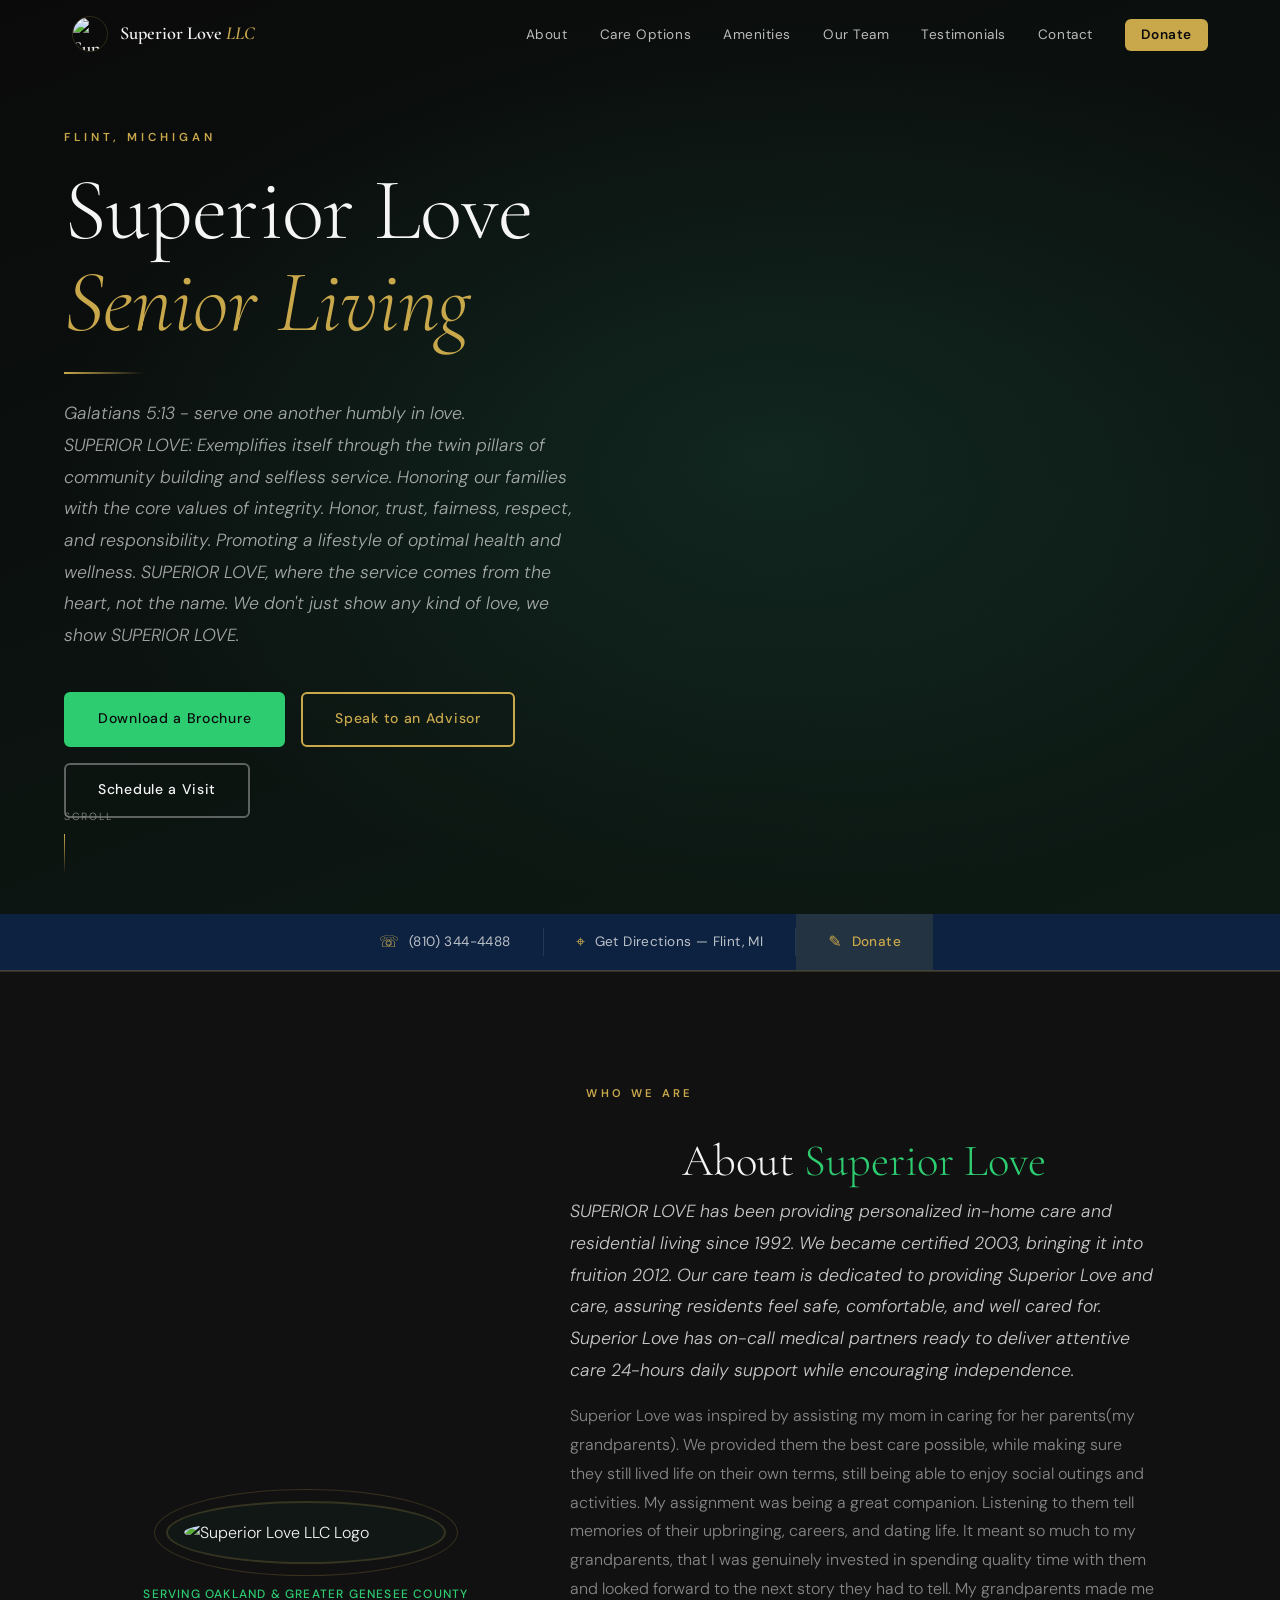
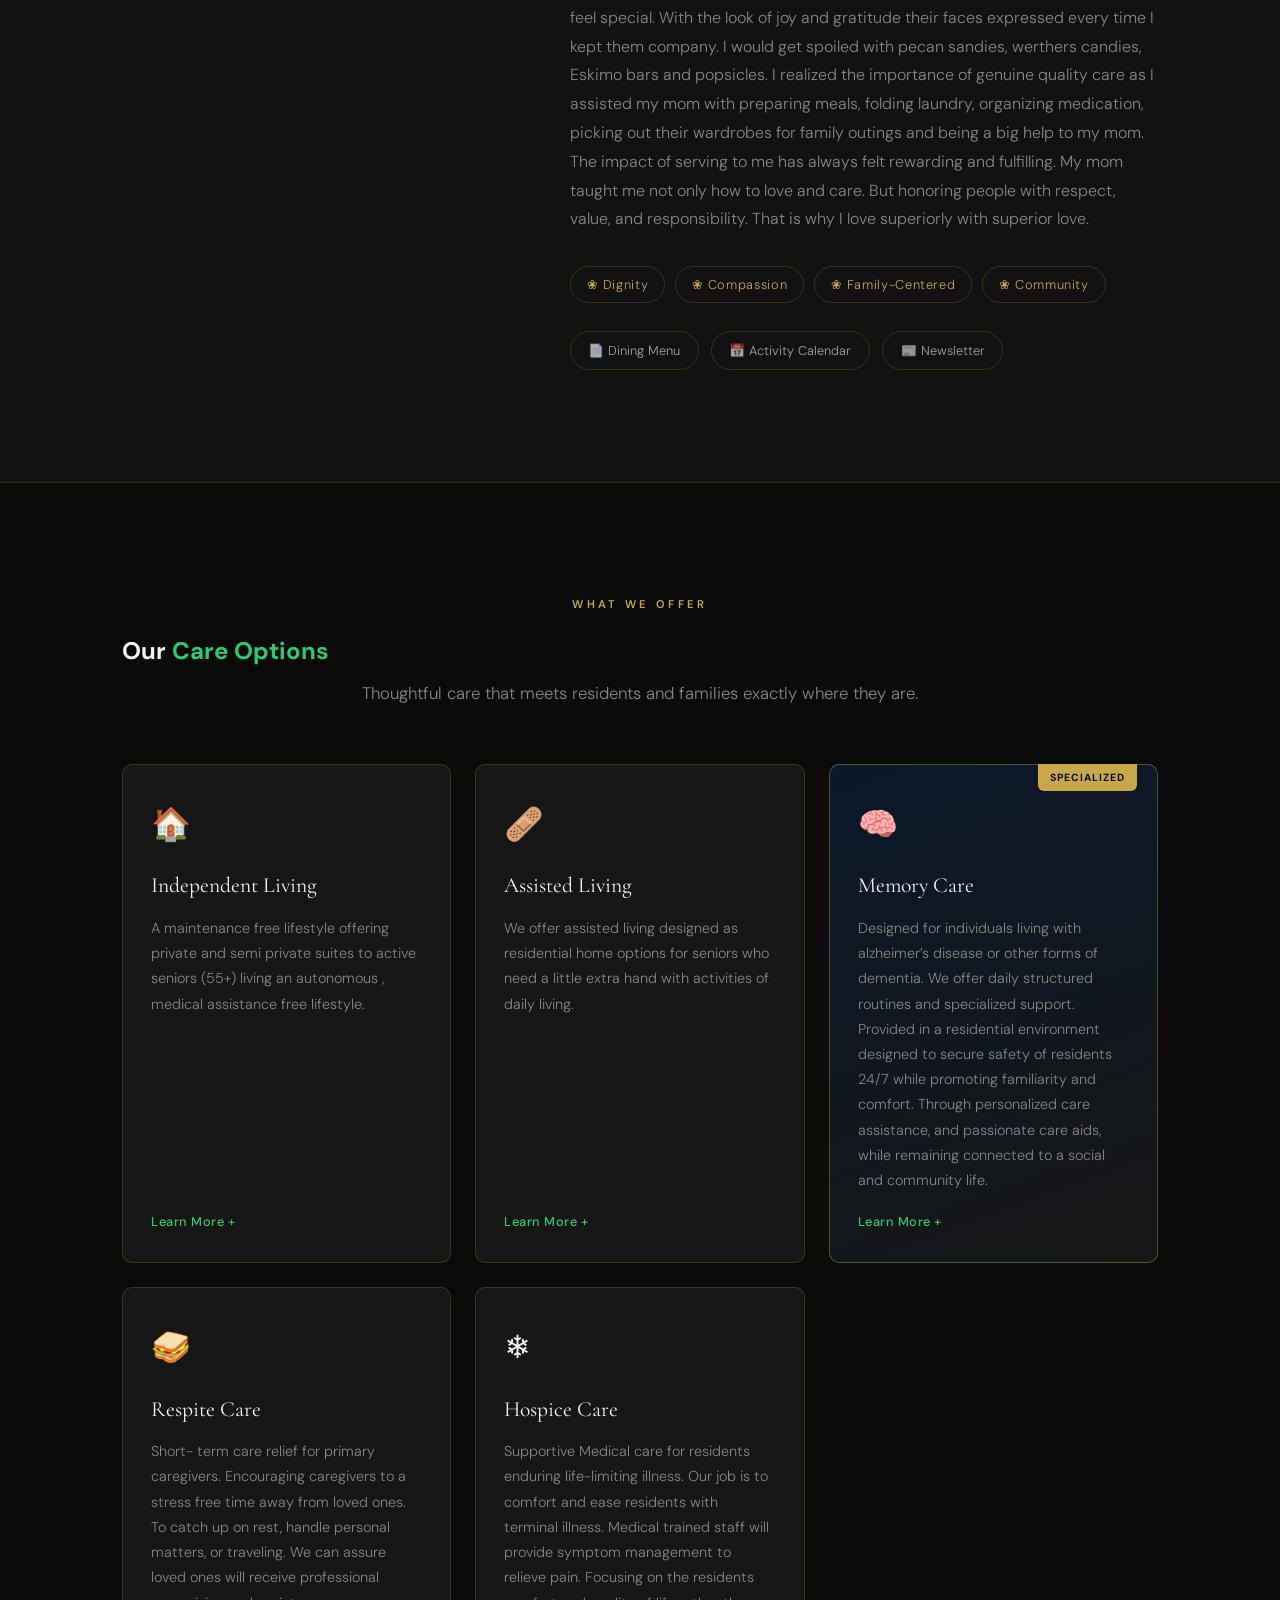
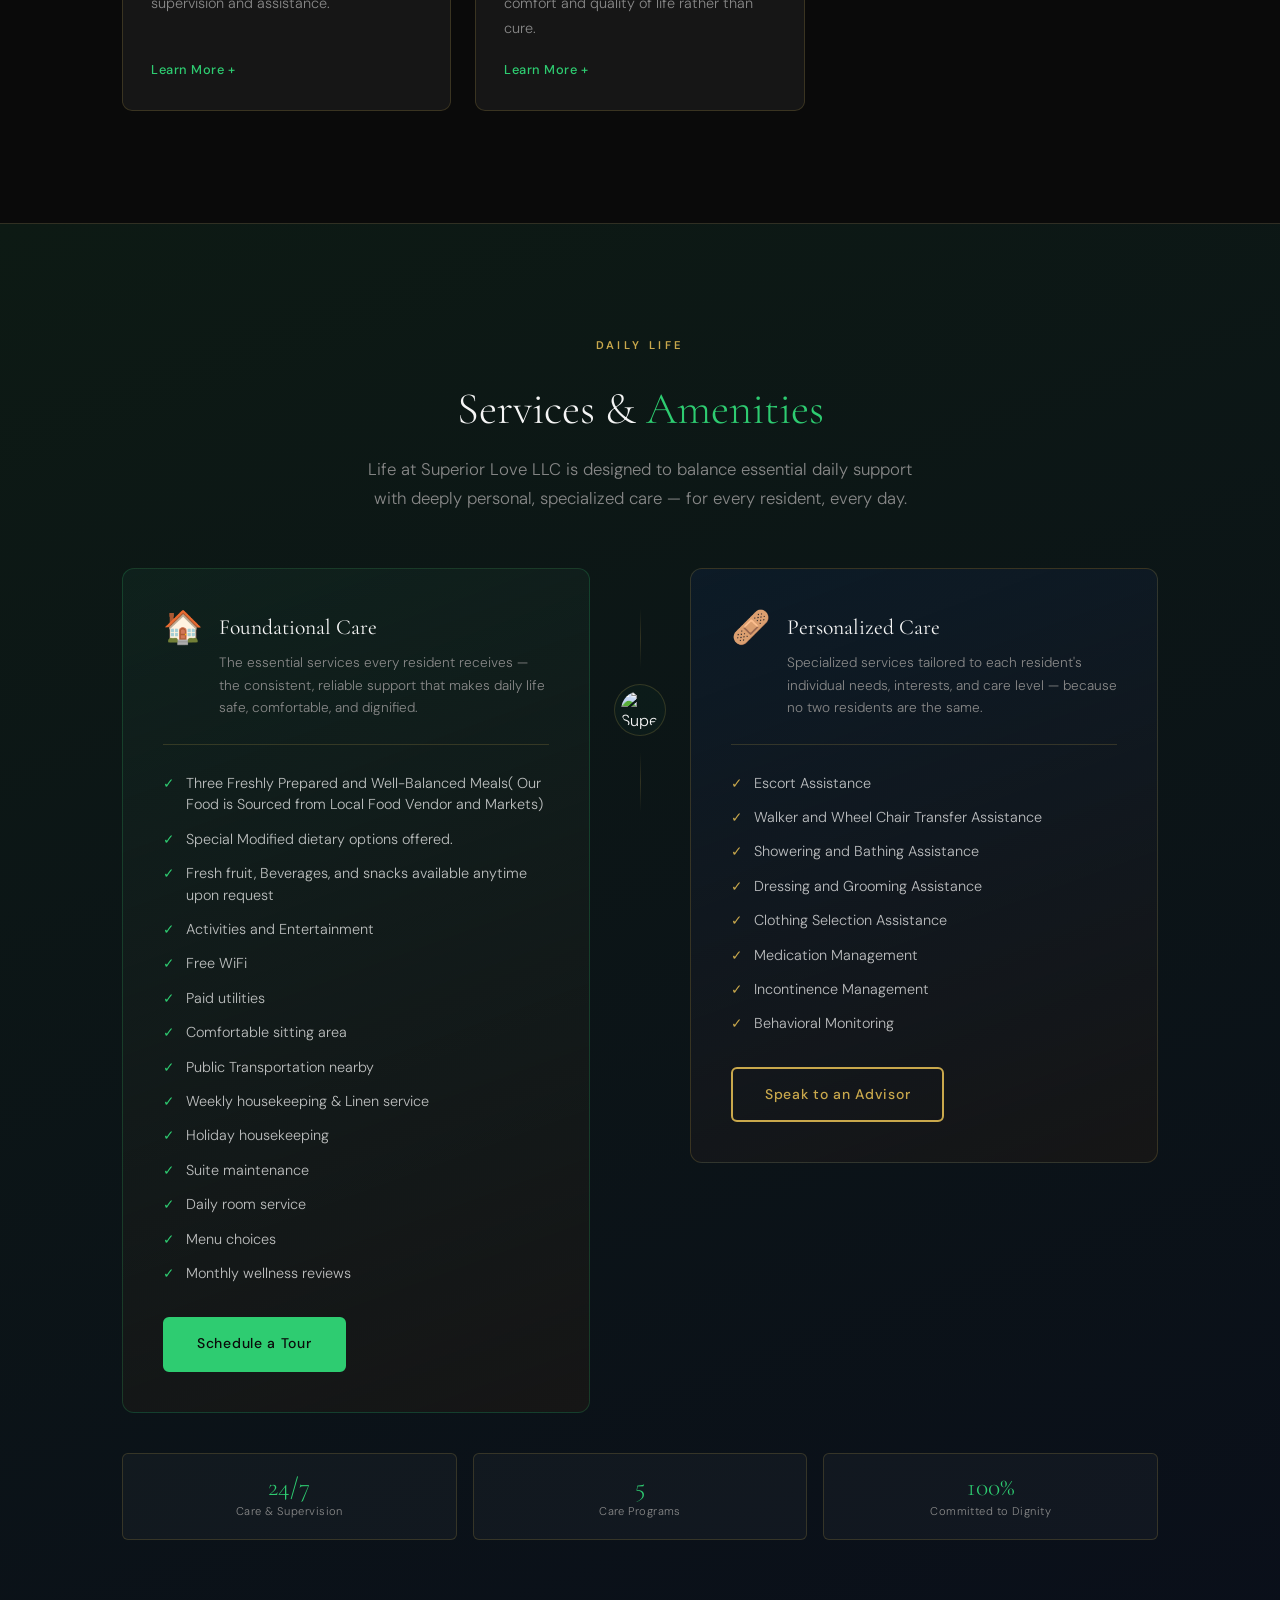
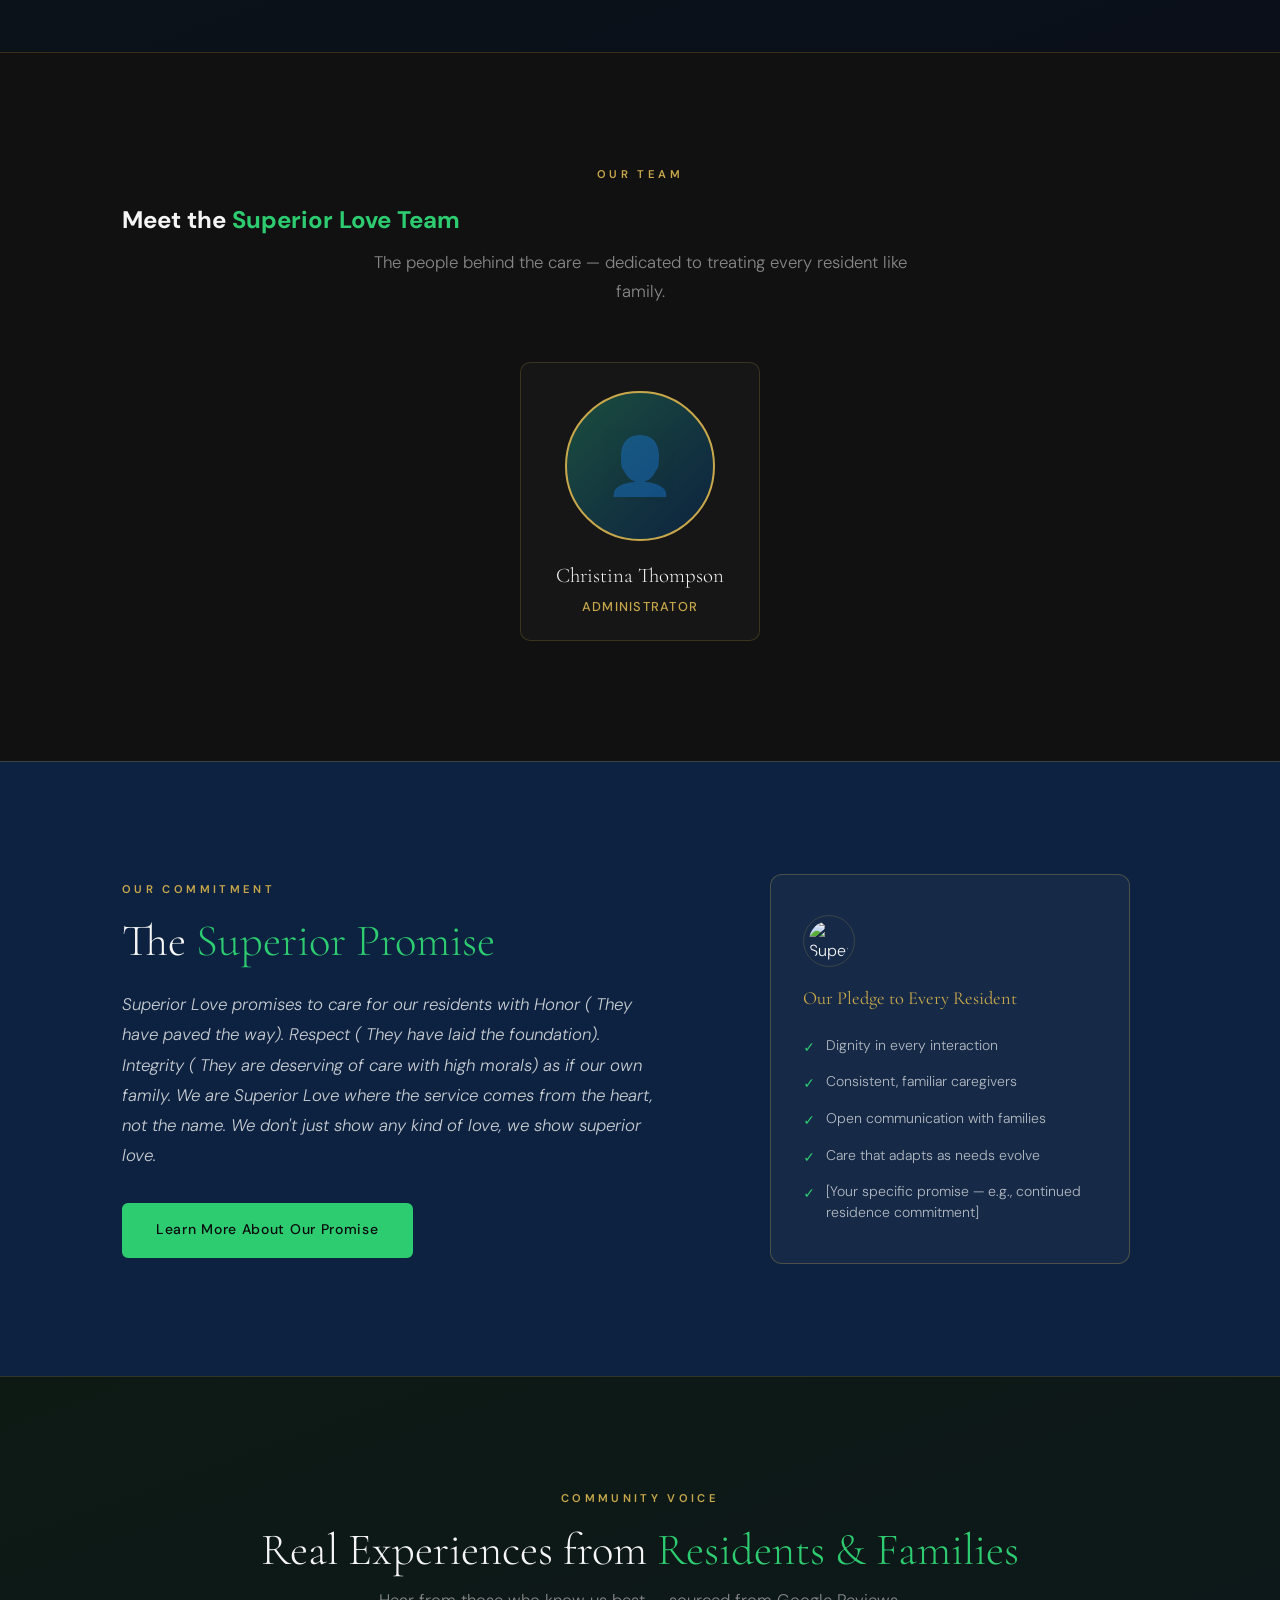
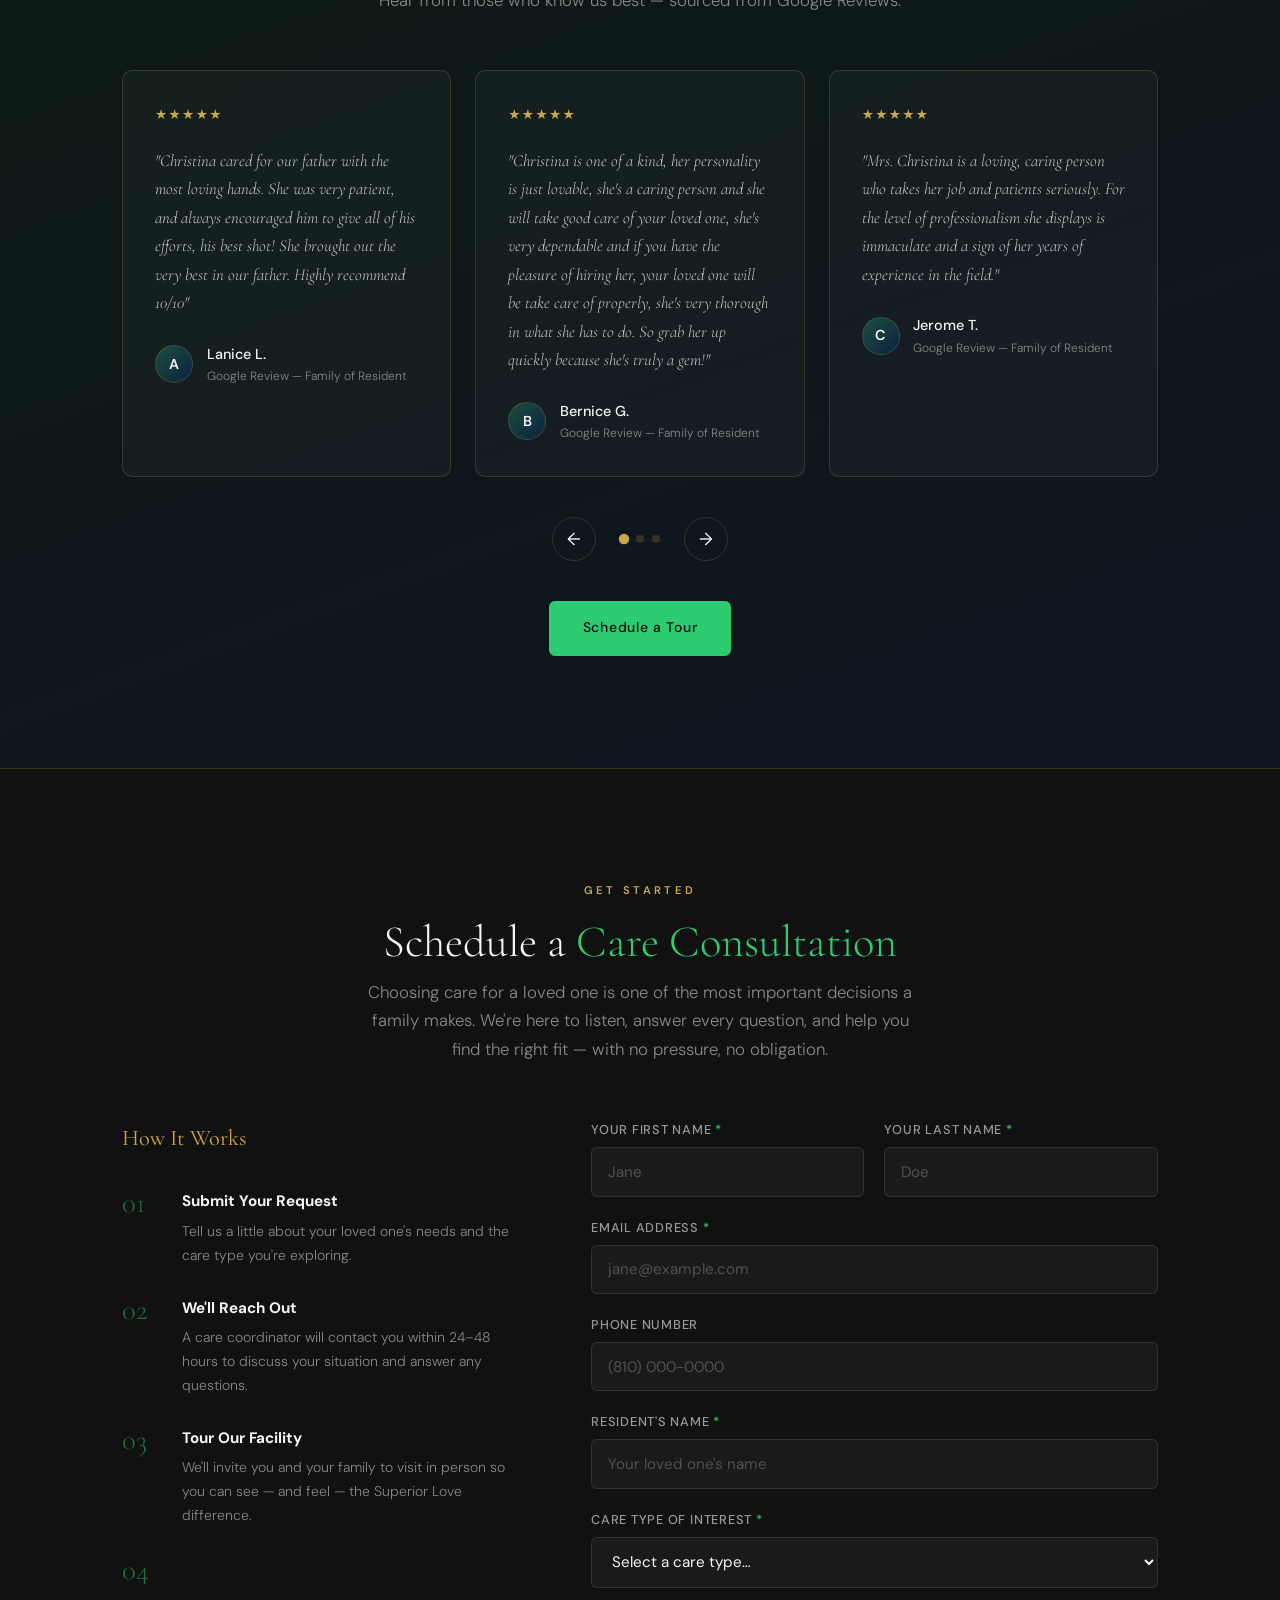
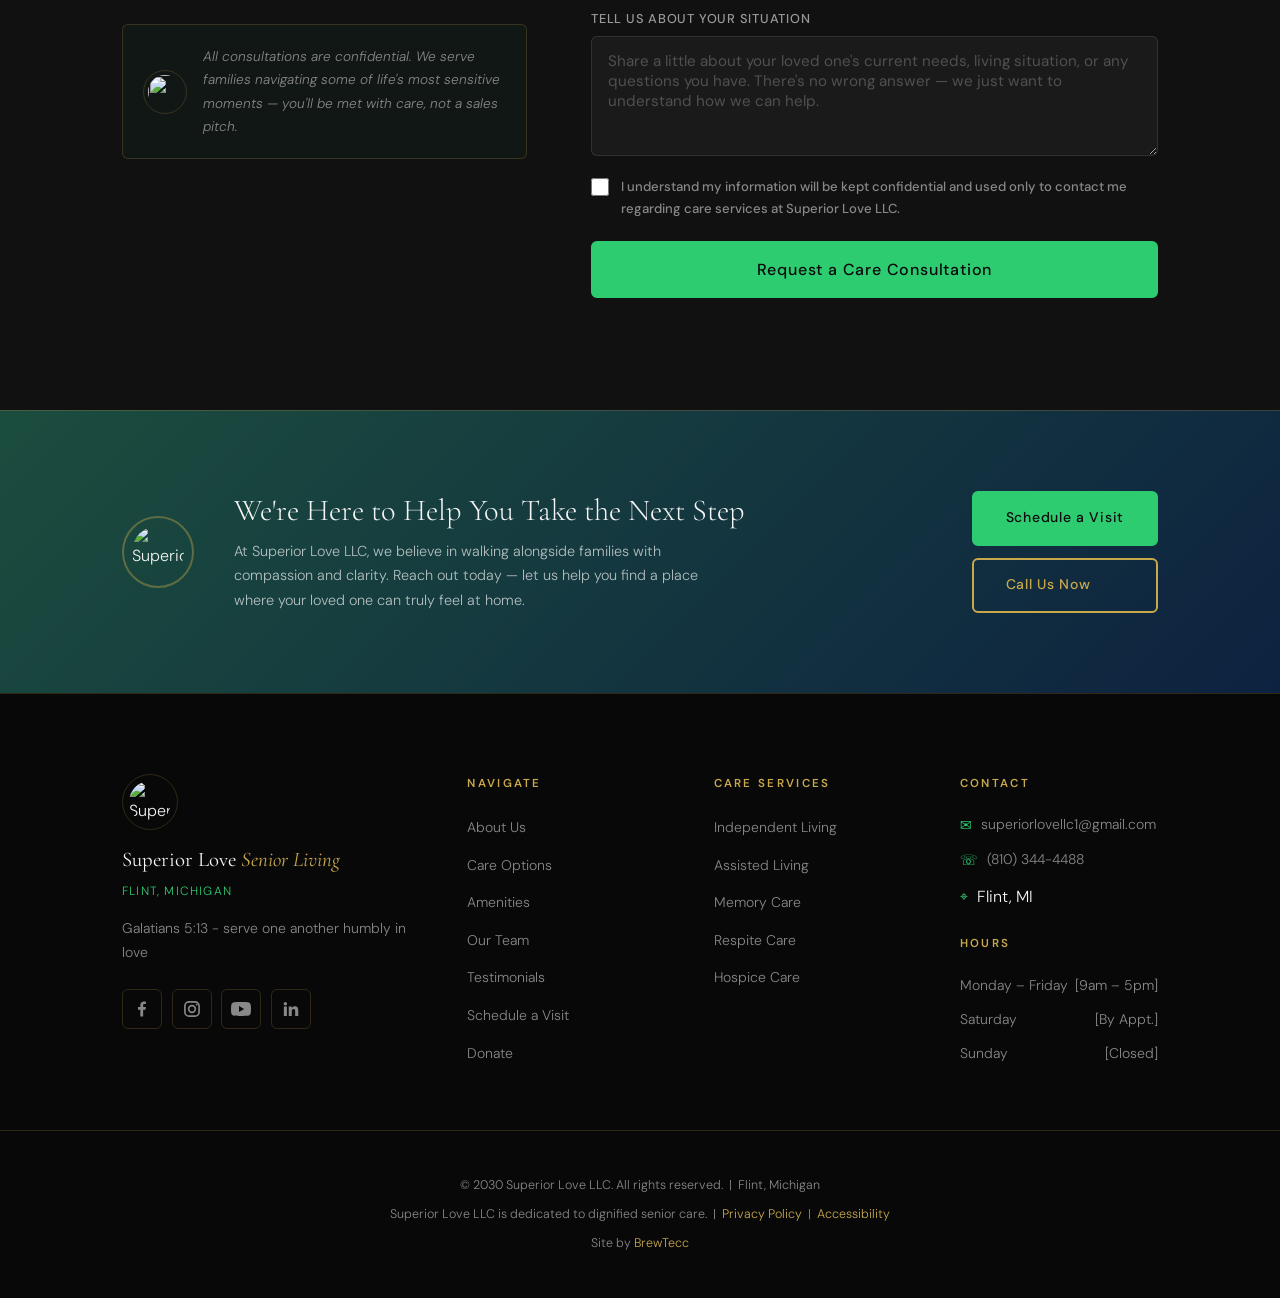
==== commit a1071a41: "modified:   index.html" ====
--- a/index.html
+++ b/index.html
@@ -430,11 +430,15 @@
 
           <div class="testimonial-card">
             <div class="stars">&#9733;&#9733;&#9733;&#9733;&#9733;</div>
-            <blockquote>"[Testimonial placeholder — A review highlighting the quality of daily care, the warmth of the staff, or a specific moment that made a family feel truly supported.]"</blockquote>
+            <blockquote>"Christina is one of a kind, her personality is just lovable, 
+                          she's a caring person and she will take good care of your loved one, 
+                          she's very dependable and if you have the pleasure of hiring her, your 
+                          loved one will be take care of properly, she's very thorough in what she 
+                          has to do. So grab her up quickly because she's truly a gem!"</blockquote>
             <div class="reviewer">
               <div class="reviewer-avatar">B</div>
               <div>
-                <strong>[Family Member Name]</strong>
+                <strong>Bernice G.</strong>
                 <span>Google Review — Family of Resident</span>
               </div>
             </div>
@@ -442,11 +446,13 @@
 
           <div class="testimonial-card">
             <div class="stars">&#9733;&#9733;&#9733;&#9733;&#9733;</div>
-            <blockquote>"[Testimonial placeholder — A review from someone who chose memory care or assisted living and speaks to how staff handled a difficult transition with grace and professionalism.]"</blockquote>
+            <blockquote>"Mrs. Christina is a loving, caring person who takes her job and patients seriously. 
+                          For the level of professionalism she displays is immaculate and a sign of her years of 
+                          experience in the field."</blockquote>
             <div class="reviewer">
               <div class="reviewer-avatar">C</div>
               <div>
-                <strong>[Family Member Name]</strong>
+                <strong>Jerome T.</strong>
                 <span>Google Review — Family of Resident</span>
               </div>
             </div>
@@ -454,11 +460,14 @@
 
           <div class="testimonial-card">
             <div class="stars">&#9733;&#9733;&#9733;&#9733;&#9733;</div>
-            <blockquote>"[Testimonial placeholder — A review about respite care or a short-term placement that exceeded expectations and gave a caregiver real peace of mind.]"</blockquote>
+            <blockquote>"Mrs. Christina will be a great asset to your team! 
+                          She's a very hard worker and enjoys taking care of others. 
+                          Her love for caring for others is completely amazing, and she will exceed 
+                          any expectations."</blockquote>
             <div class="reviewer">
               <div class="reviewer-avatar">D</div>
               <div>
-                <strong>[Family Member Name]</strong>
+                <strong>Janina D.</strong>
                 <span>Google Review — Family of Resident</span>
               </div>
             </div>
@@ -466,11 +475,13 @@
 
           <div class="testimonial-card">
             <div class="stars">&#9733;&#9733;&#9733;&#9733;&#9733;</div>
-            <blockquote>"[Testimonial placeholder — A review emphasizing the local community connection — the Flint and Genesee County roots, and what it means to choose a local care provider who is genuinely invested in the community.]"</blockquote>
+            <blockquote>"She goes over and beyond, and her communication and care is top-tier.
+                          She's very nurturing, kind, thorough, and patient in everything she does. 
+                          She's wonderful!"</blockquote>
             <div class="reviewer">
               <div class="reviewer-avatar">E</div>
               <div>
-                <strong>[Family Member Name]</strong>
+                <strong>Willie J.</strong>
                 <span>Google Review — Family of Resident</span>
               </div>
             </div>
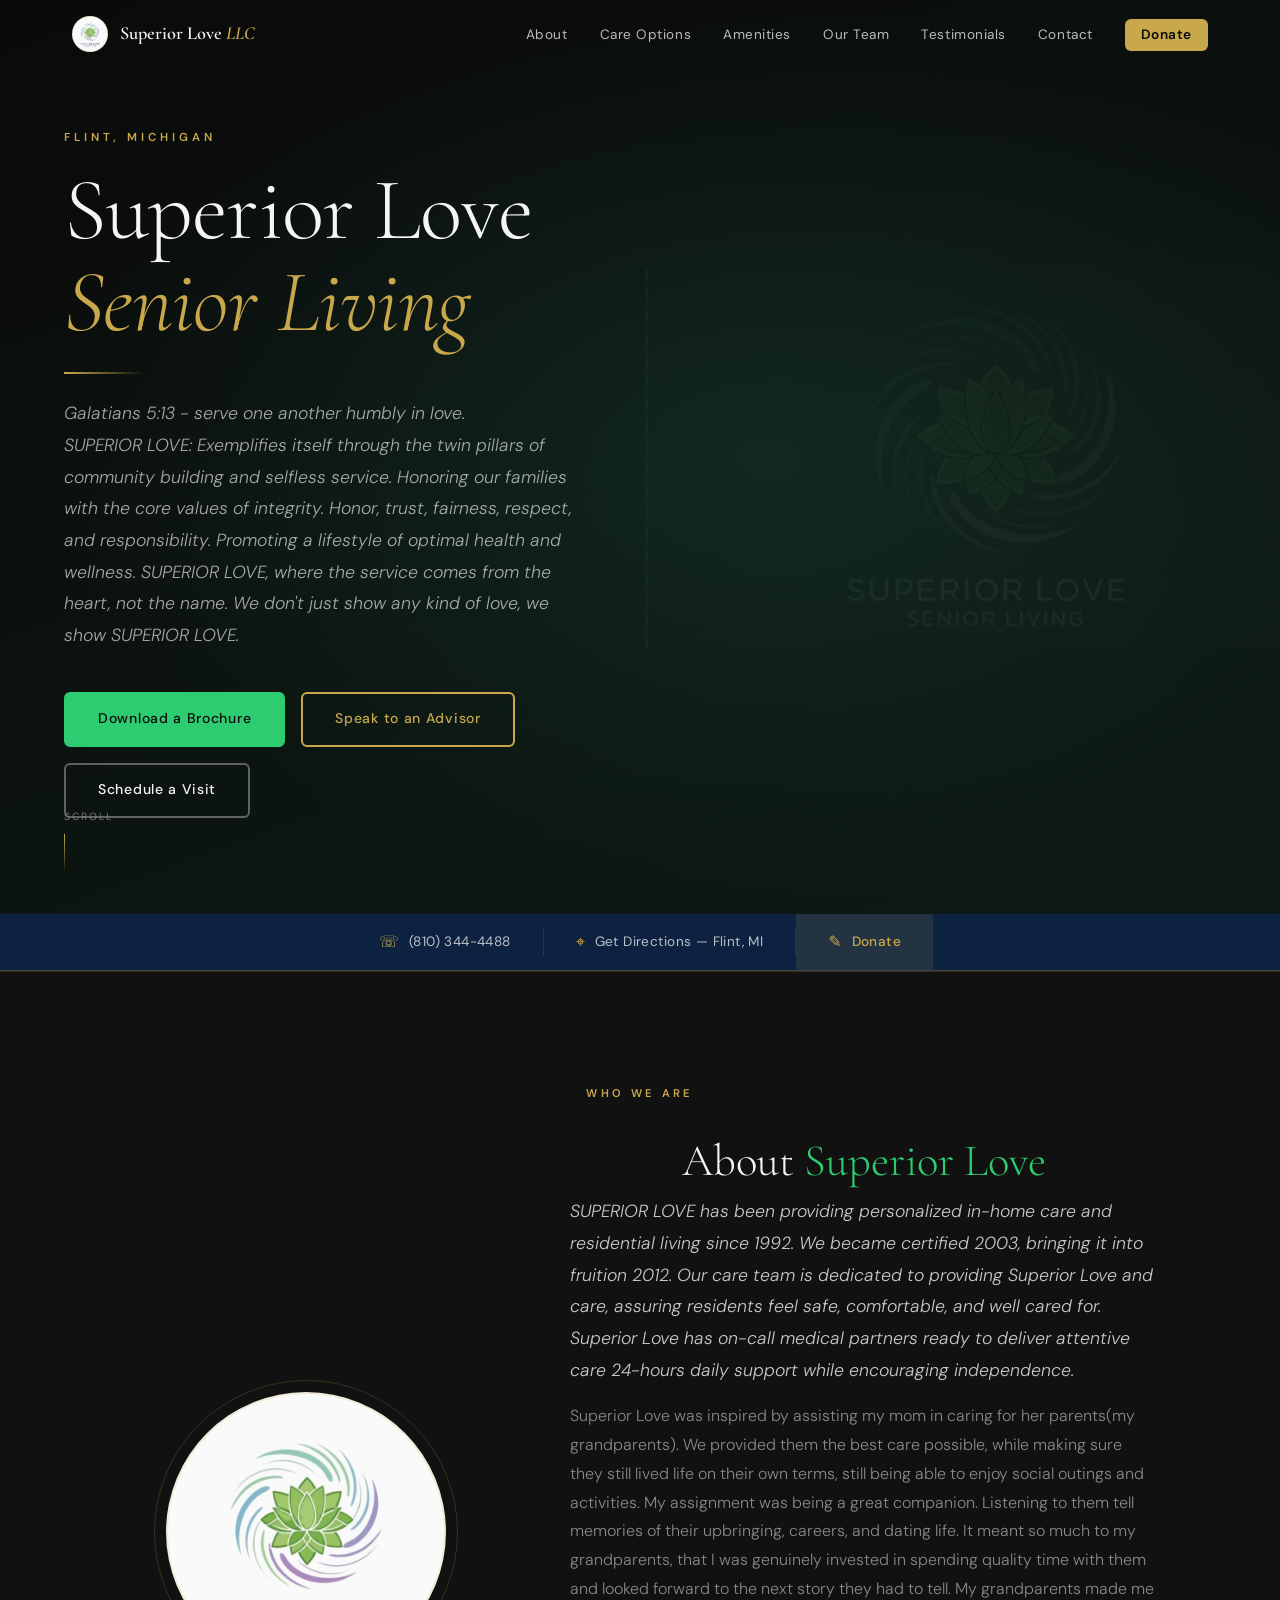
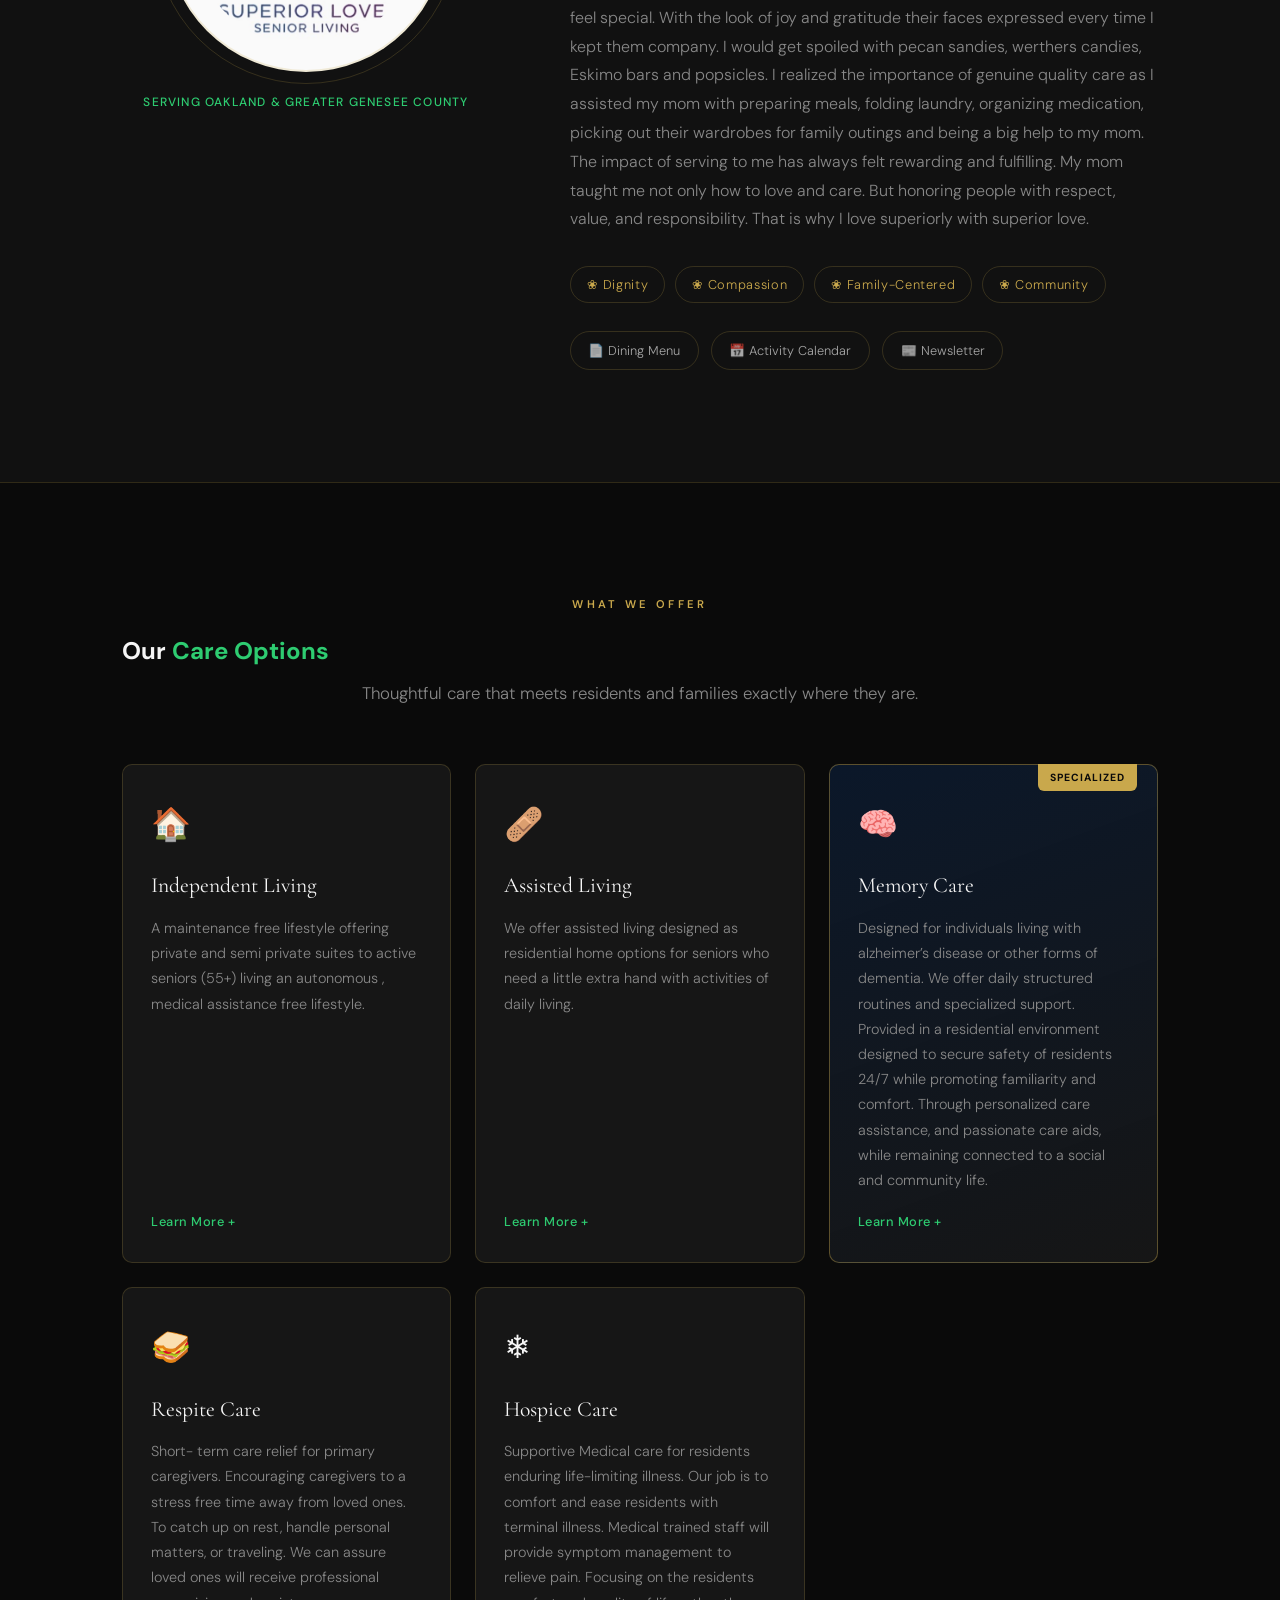
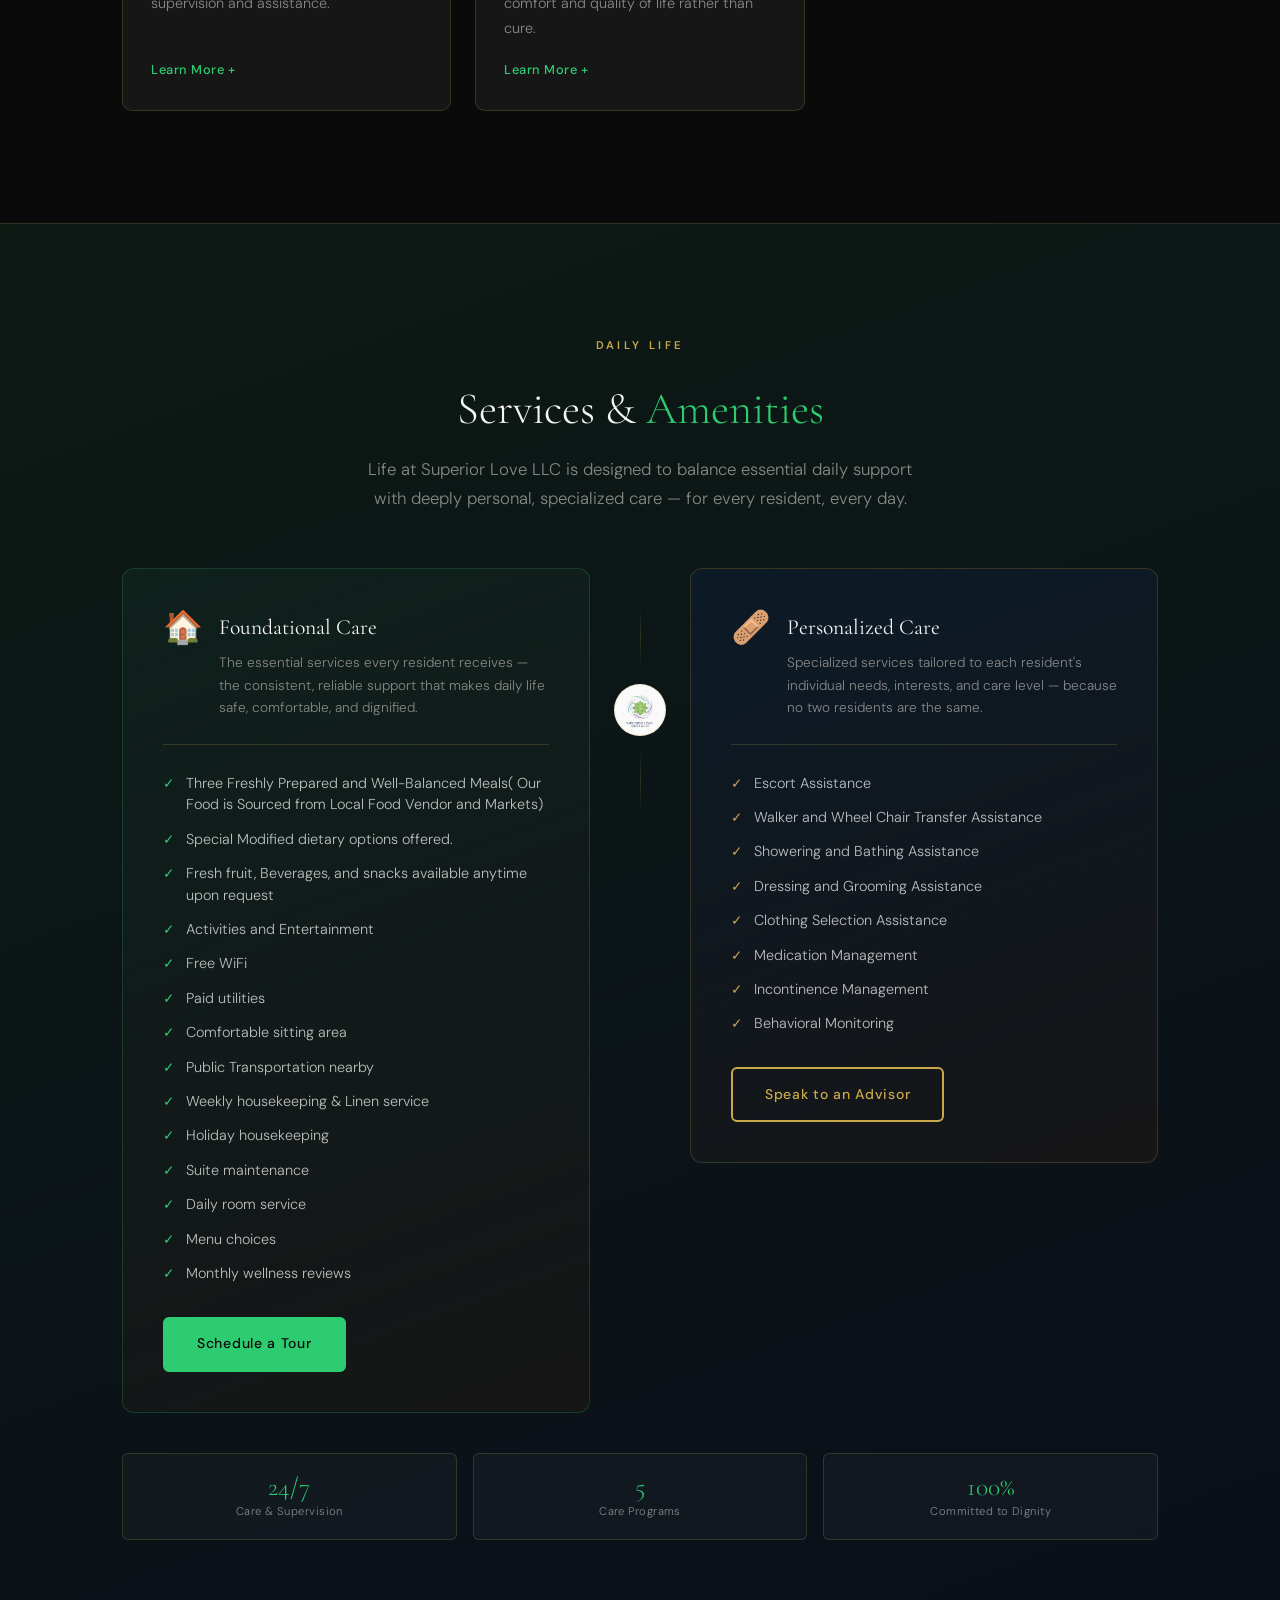
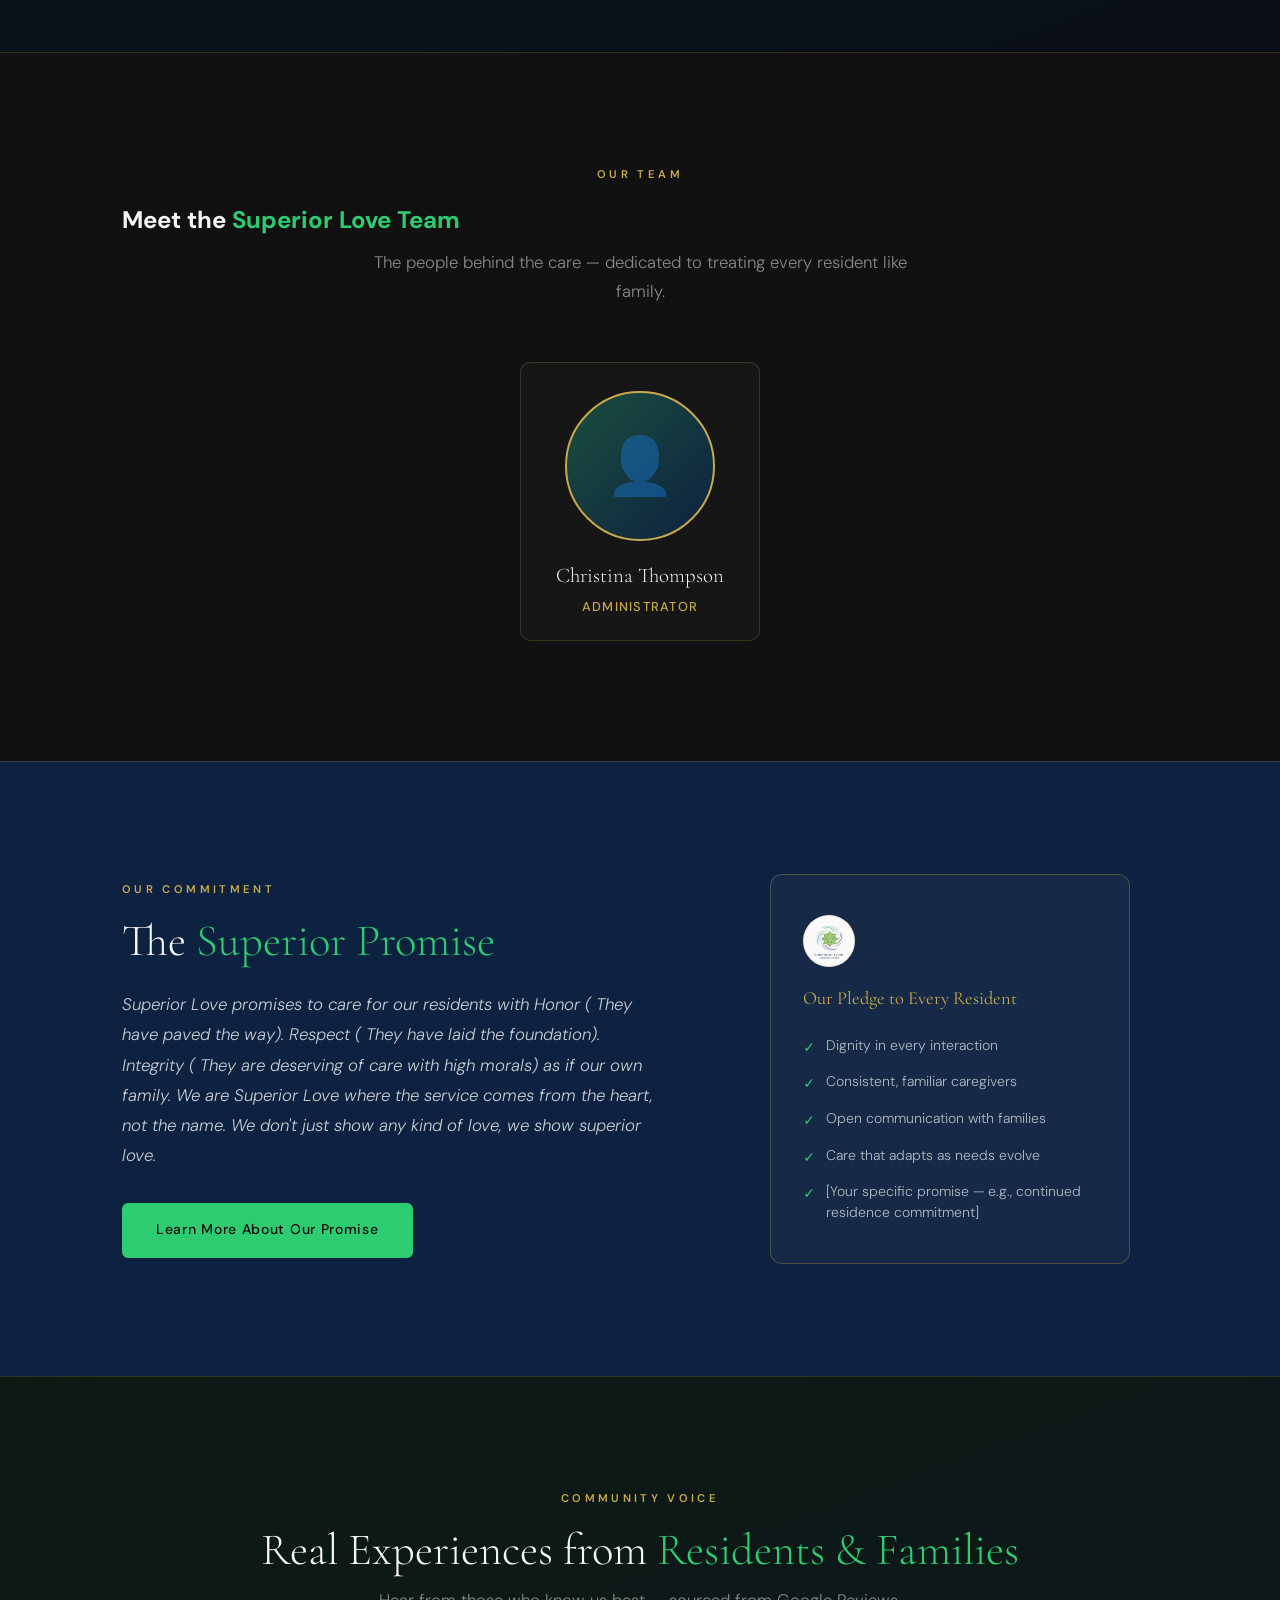
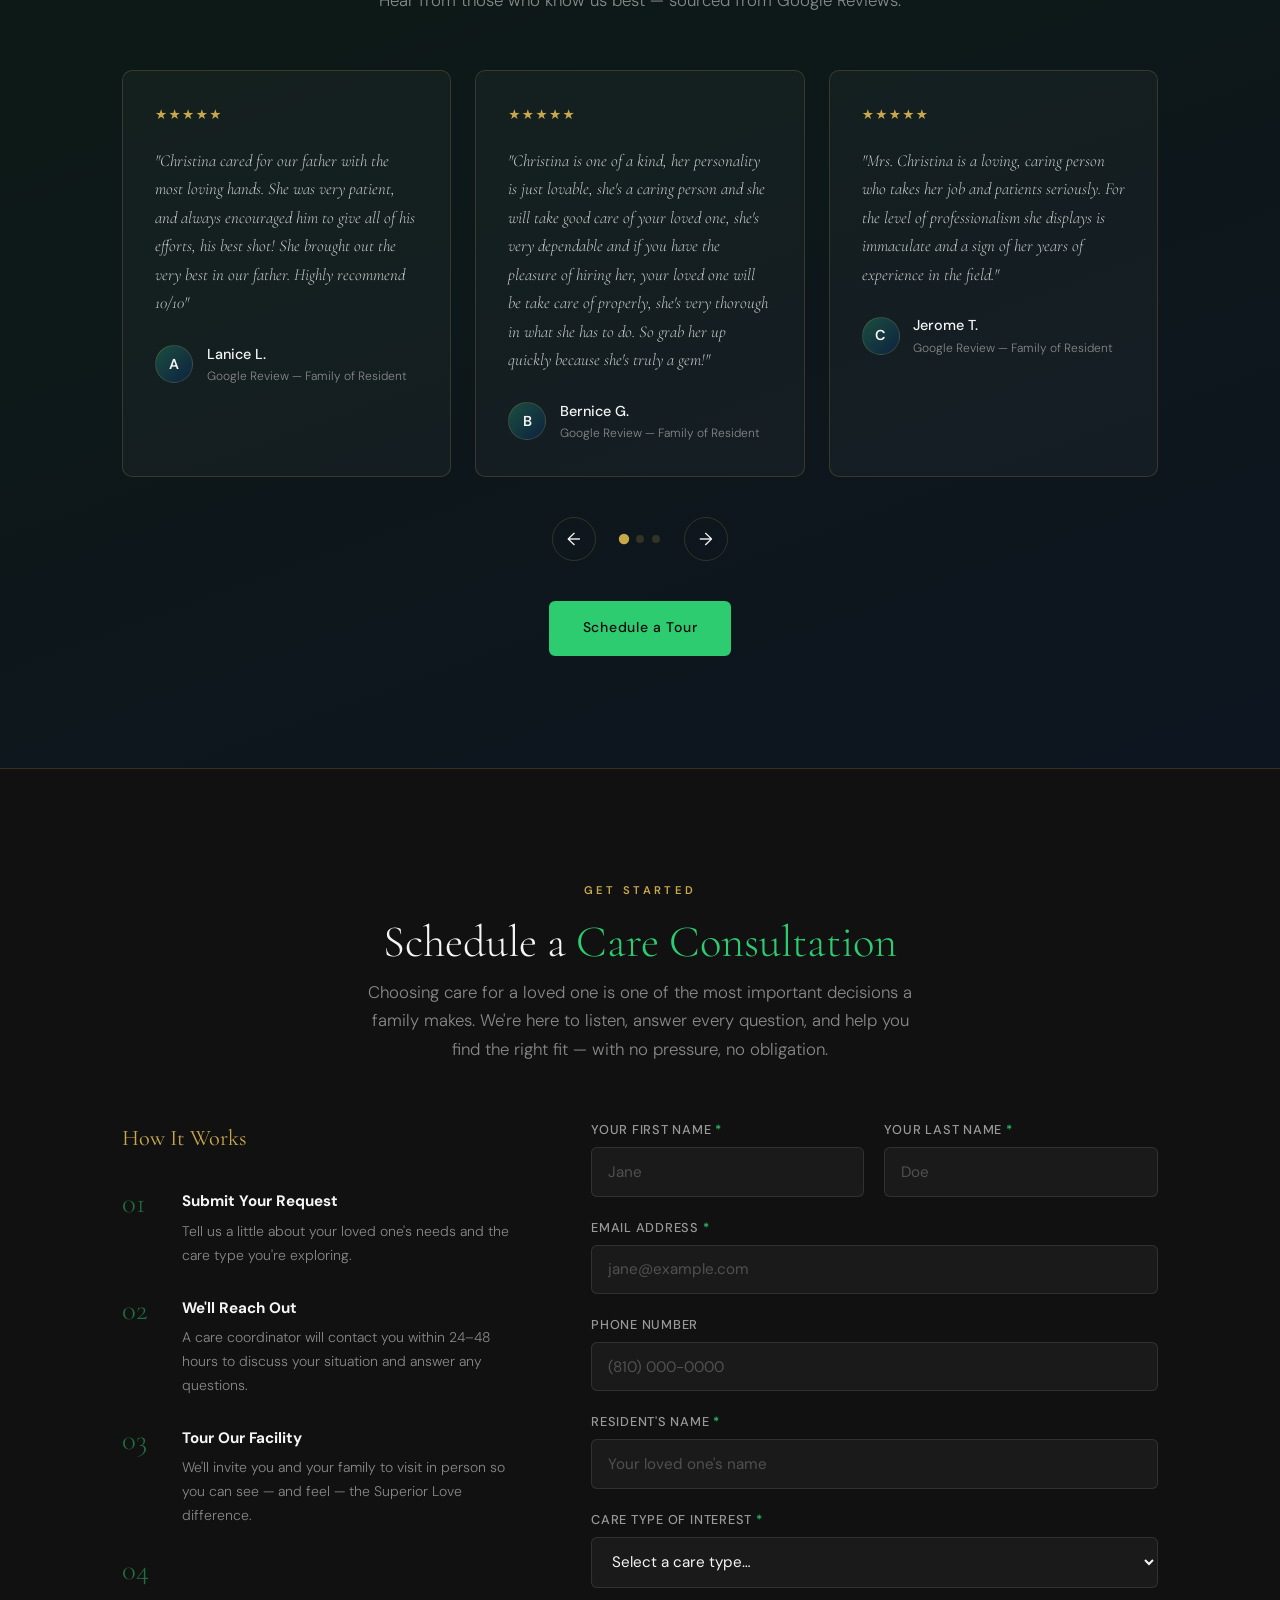
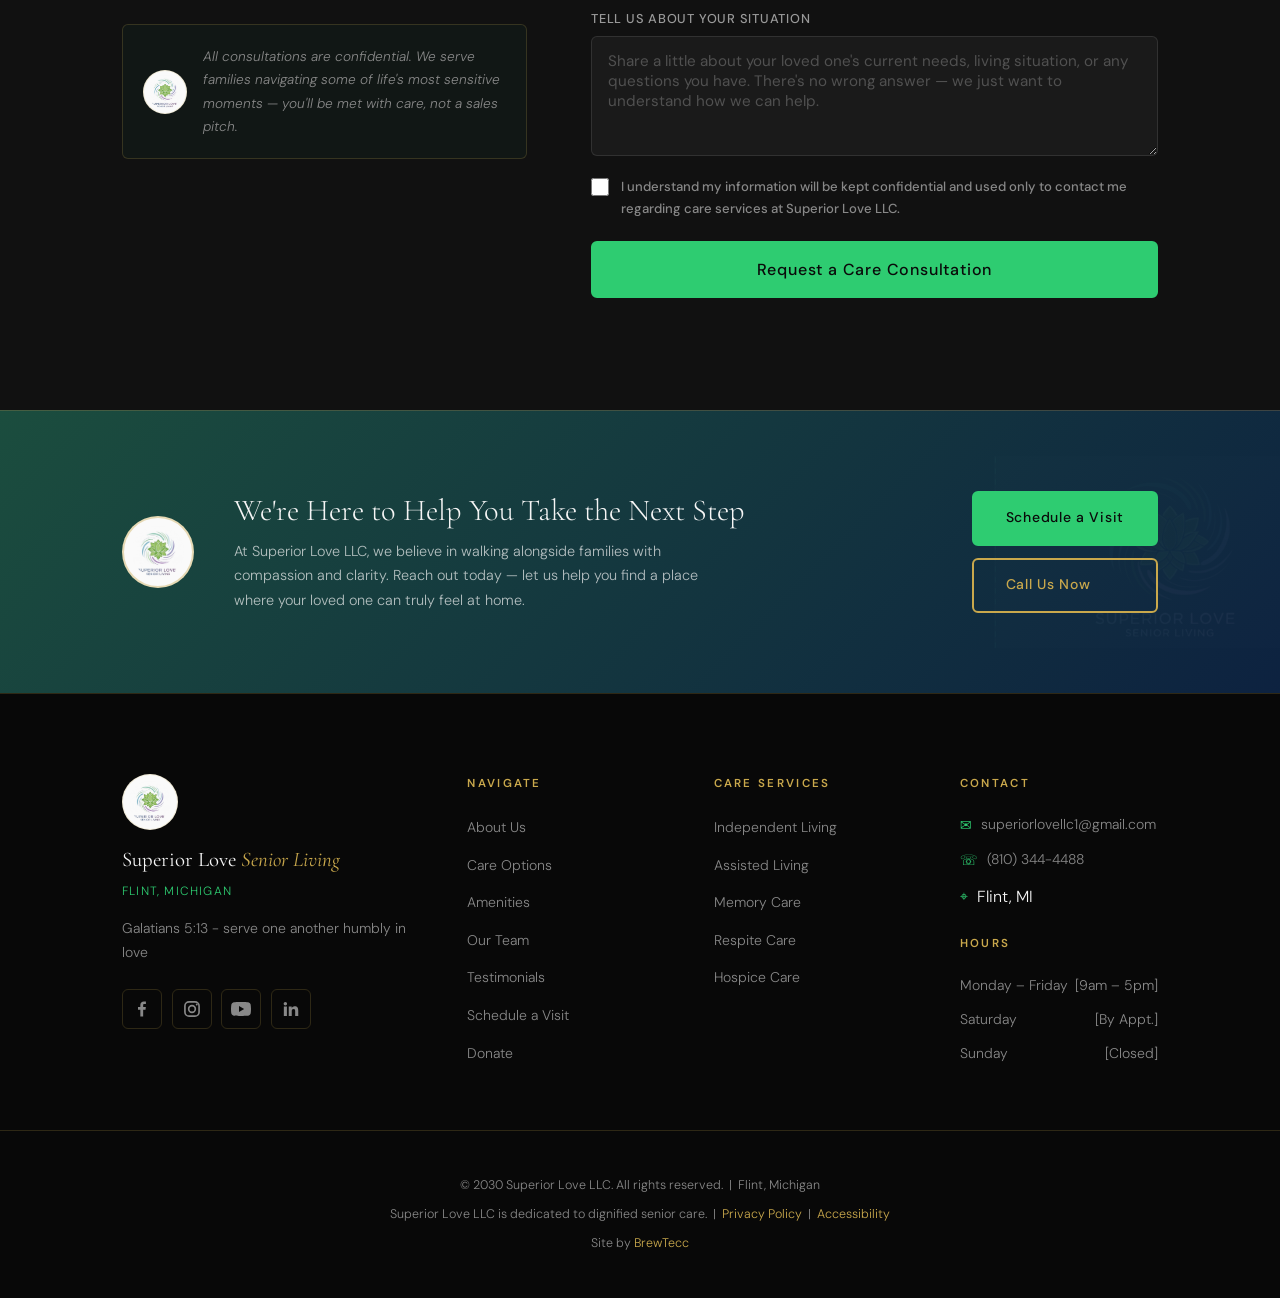
==== commit 28b69d7d: "Add Superior-Love-Logo.jpg to designated logo spots ensuring proper fit (6ad2825577af970f1f04f660)" ====
--- a/index.html
+++ b/index.html
@@ -18,7 +18,7 @@
   <nav id="navbar">
     <div class="nav-inner">
       <a href="#hero" class="nav-logo">
-        <img src="logo.webp" alt="Superior Love Senior Living" />
+        <img src="Superior-Love-Logo.jpg" alt="Superior Love Senior Living" />
         <span>Superior Love <em>LLC</em></span>
       </a>
       <button class="hamburger" id="hamburger" aria-label="Toggle menu">
@@ -41,7 +41,7 @@
        ==================================================== -->
   <section id="hero">
     <div class="hero-chakra-bg">
-      <img src="logo.webp" alt="" aria-hidden="true" class="chakra-watermark" />
+      <img src="Superior-Love-Logo.jpg" alt="" aria-hidden="true" class="chakra-watermark" />
     </div>
     <div class="hero-content">
       <p class="hero-eyebrow">Flint, Michigan</p>
@@ -95,7 +95,7 @@
     <div class="about-inner container">
       <div class="about-image-col">
         <div class="about-img-frame">
-          <img src="logo.webp" alt="Superior Love LLC Logo" class="about-logo" />
+          <img src="Superior-Love-Logo.jpg" alt="Superior Love LLC Logo" class="about-logo" />
           <div class="about-img-accent"></div>
         </div>
         <div class="about-tag">Serving Oakland &amp; Greater Genesee County</div>
@@ -281,7 +281,7 @@
       <!-- DIVIDER -->
       <div class="amenities-divider">
         <div class="amenities-divider-line"></div>
-        <img src="logo.webp" alt="Superior Love LLC" class="amenities-divider-logo" />
+        <img src="Superior-Love-Logo.jpg" alt="Superior Love LLC" class="amenities-divider-logo" />
         <div class="amenities-divider-line"></div>
       </div>
 
@@ -387,7 +387,7 @@
       </div>
       <div class="promise-visual">
         <div class="promise-card">
-          <img src="logo.webp" alt="Superior Love LLC" class="promise-logo" />
+          <img src="Superior-Love-Logo.jpg" alt="Superior Love LLC" class="promise-logo" />
           <h4>Our Pledge to Every Resident</h4>
           <ul class="promise-list">
             <li><span>&#10003;</span> Dignity in every interaction</li>
@@ -543,7 +543,7 @@
             <div class="step-num">04</div>
           </div>
           <div class="booking-note">
-            <img src="logo.webp" alt="" class="booking-note-logo" />
+            <img src="Superior-Love-Logo.jpg" alt="" class="booking-note-logo" />
             <p>All consultations are confidential. We serve families navigating some of life's most sensitive moments — you'll be met with care, not a sales pitch.</p>
           </div>
         </div>
@@ -606,10 +606,10 @@
        ==================================================== -->
   <section id="cta-banner">
     <div class="cta-banner-chakra">
-      <img src="logo.webp" alt="" aria-hidden="true" />
+      <img src="Superior-Love-Logo.jpg" alt="" aria-hidden="true" />
     </div>
     <div class="cta-banner-inner container">
-      <img src="logo.webp" alt="Superior Love LLC" class="cta-banner-logo" />
+      <img src="Superior-Love-Logo.jpg" alt="Superior Love LLC" class="cta-banner-logo" />
       <div class="cta-banner-text">
         <h2>We're Here to Help You Take the Next Step</h2>
         <p>At Superior Love LLC, we believe in walking alongside families with compassion and clarity. Reach out today — let us help you find a place where your loved one can truly feel at home.</p>
@@ -629,7 +629,7 @@
       <div class="container footer-grid">
 
         <div class="footer-brand">
-          <img src="logo.webp" alt="Superior Love LLC" class="footer-logo" />
+          <img src="Superior-Love-Logo.jpg" alt="Superior Love LLC" class="footer-logo" />
           <p class="footer-tagline">Superior Love <em>Senior Living</em></p>
           <p class="footer-city">Flint, Michigan</p>
           <p class="footer-desc">Galatians 5:13 - serve one another humbly in love</p>
--- a/style.css
+++ b/style.css
@@ -143,7 +143,11 @@
 }
 .nav-logo img {
   width: 36px; height: 36px;
-  object-fit: contain;
+  /* Logo artwork is a wide white canvas: cover crops the side margins,
+     padding keeps the wordmark inside the circle */
+  object-fit: cover;
+  padding: 3px;
+  background: #fafafa;
   border-radius: 50%;
   border: 1px solid var(--border);
 }
@@ -215,7 +219,9 @@
   animation: slowRotate 60s linear infinite;
   pointer-events: none;
 }
-.chakra-watermark { width: 100%; }
+.hero-chakra-bg { mix-blend-mode: screen; }
+/* Invert so the logo's white canvas turns black and disappears under screen blending */
+.chakra-watermark { width: 100%; filter: invert(1) hue-rotate(180deg); }
 @keyframes slowRotate {
   from { transform: translateY(-50%) rotate(0deg); }
   to   { transform: translateY(-50%) rotate(360deg); }
@@ -314,10 +320,12 @@
 }
 .about-logo {
   width: 100%;
+  aspect-ratio: 1;
+  object-fit: cover;
   border-radius: 50%;
   border: 2px solid var(--border);
-  padding: 1rem;
-  background: rgba(27,77,62,0.12);
+  padding: 1.5rem;
+  background: #fafafa;
 }
 .about-img-accent {
   position: absolute;
@@ -602,7 +610,8 @@
 .booking-note-logo {
   width: 44px; height: 44px;
   border-radius: 50%;
-  object-fit: contain;
+  object-fit: cover;
+  background: #fafafa;
   border: 1px solid var(--border);
   padding: 4px;
   flex-shrink: 0;
@@ -679,7 +688,8 @@
 .footer-logo {
   width: 56px; height: 56px;
   border-radius: 50%;
-  object-fit: contain;
+  object-fit: cover;
+  background: #fafafa;
   border: 1px solid var(--border);
   padding: 6px;
   margin-bottom: 0.75rem;
@@ -1065,12 +1075,12 @@
   width: 120px;
   height: 120px;
   border-radius: 50%;
-  object-fit: contain;
+  object-fit: cover;
   border: 2px solid var(--border);
-  padding: 10px;
+  padding: 12px;
   position: relative;
   z-index: 2;
-  background: rgba(27,77,62,0.12);
+  background: #fafafa;
 }
 .amenities-ring {
   position: absolute;
@@ -1329,7 +1339,8 @@
   border-radius: 50%;
   border: 1px solid var(--border);
   padding: 5px;
-  object-fit: contain;
+  object-fit: cover;
+  background: #fafafa;
   margin-bottom: 1.25rem;
 }
 .promise-card h4 {
@@ -1486,10 +1497,11 @@
   transform: translateY(-50%);
   width: 350px;
   opacity: 0.06;
+  mix-blend-mode: screen;
   animation: slowRotate 60s linear infinite;
   pointer-events: none;
 }
-.cta-banner-chakra img { width: 100%; }
+.cta-banner-chakra img { width: 100%; filter: invert(1) hue-rotate(180deg); }
 .cta-banner-inner {
   position: relative;
   z-index: 2;
@@ -1503,7 +1515,8 @@
   border-radius: 50%;
   border: 2px solid rgba(201,168,76,0.4);
   padding: 8px;
-  object-fit: contain;
+  object-fit: cover;
+  background: #fafafa;
   flex-shrink: 0;
 }
 .cta-banner-text h2 {
@@ -1697,8 +1710,8 @@
   border-radius: 50%;
   border: 1px solid var(--border);
   padding: 6px;
-  object-fit: contain;
-  background: rgba(27, 77, 62, 0.1);
+  object-fit: cover;
+  background: #fafafa;
   animation: pulseRing 4s ease-in-out infinite;
   flex-shrink: 0;
 }
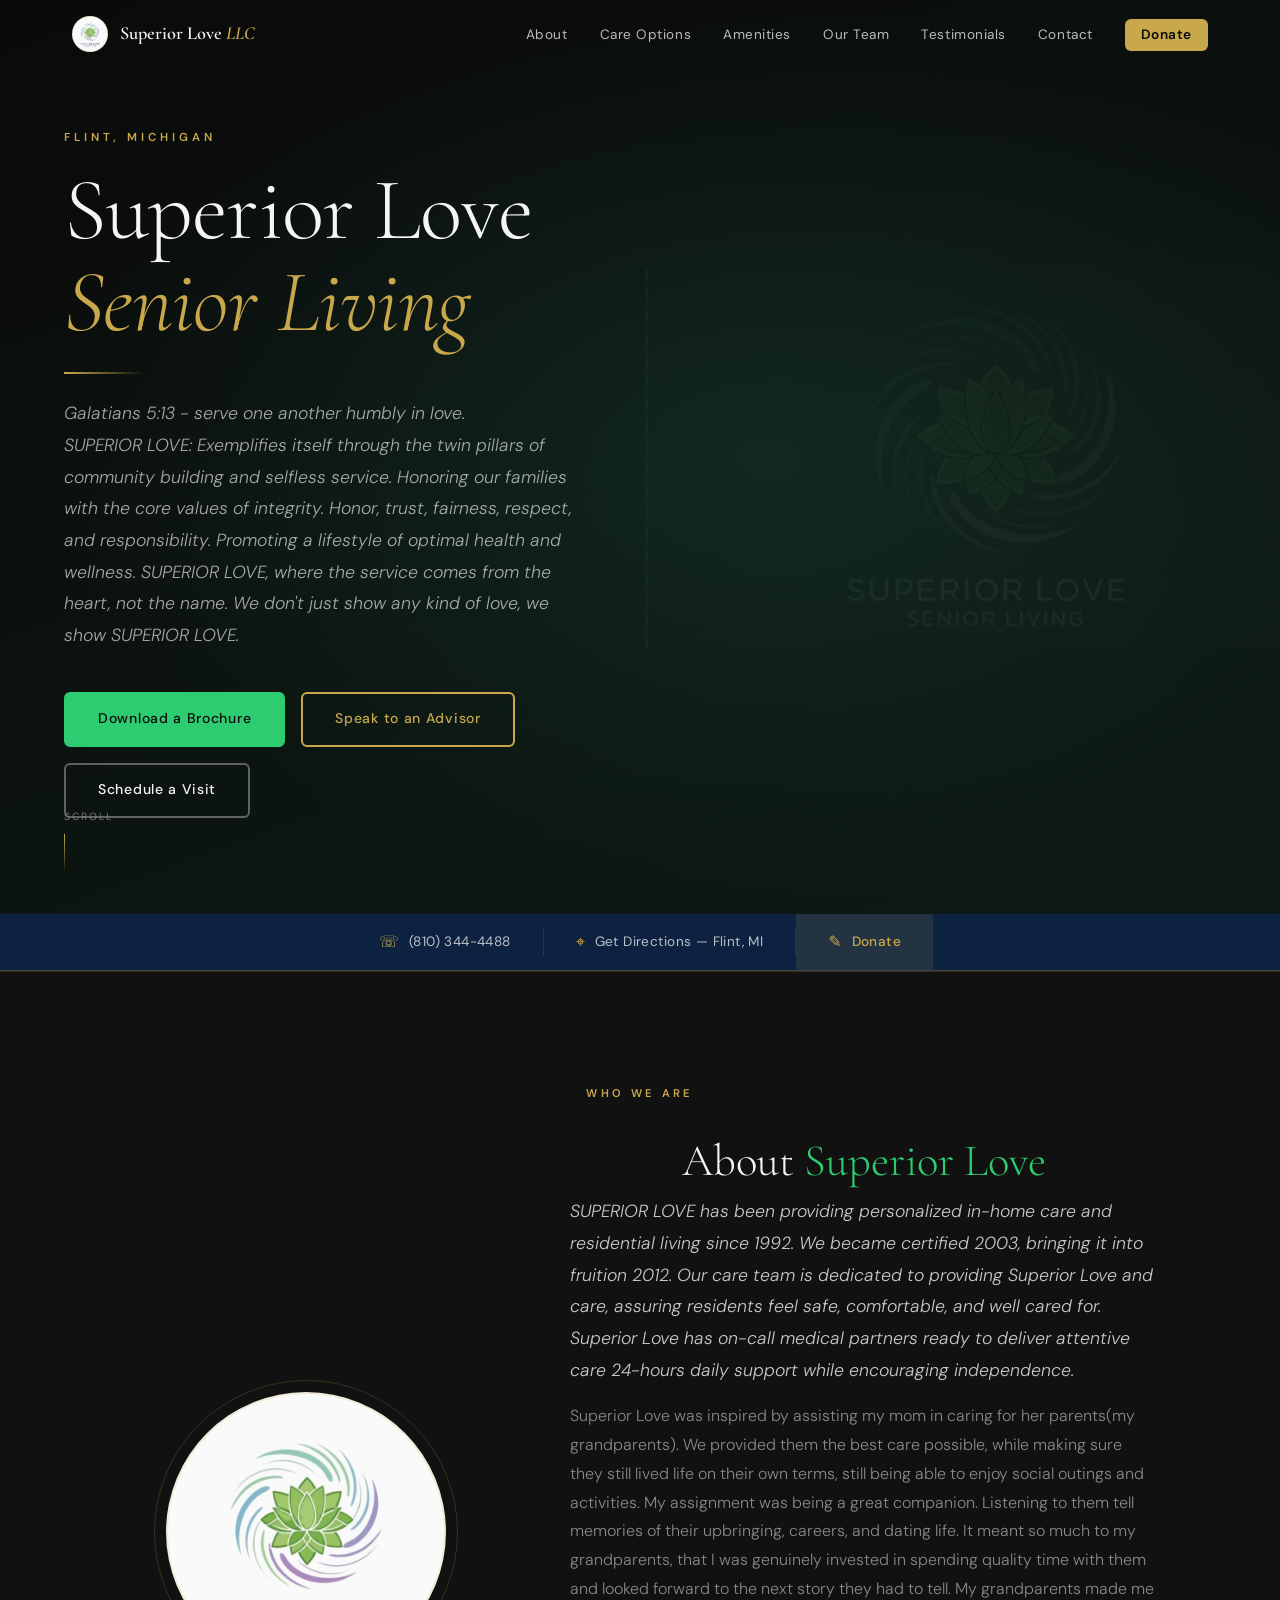
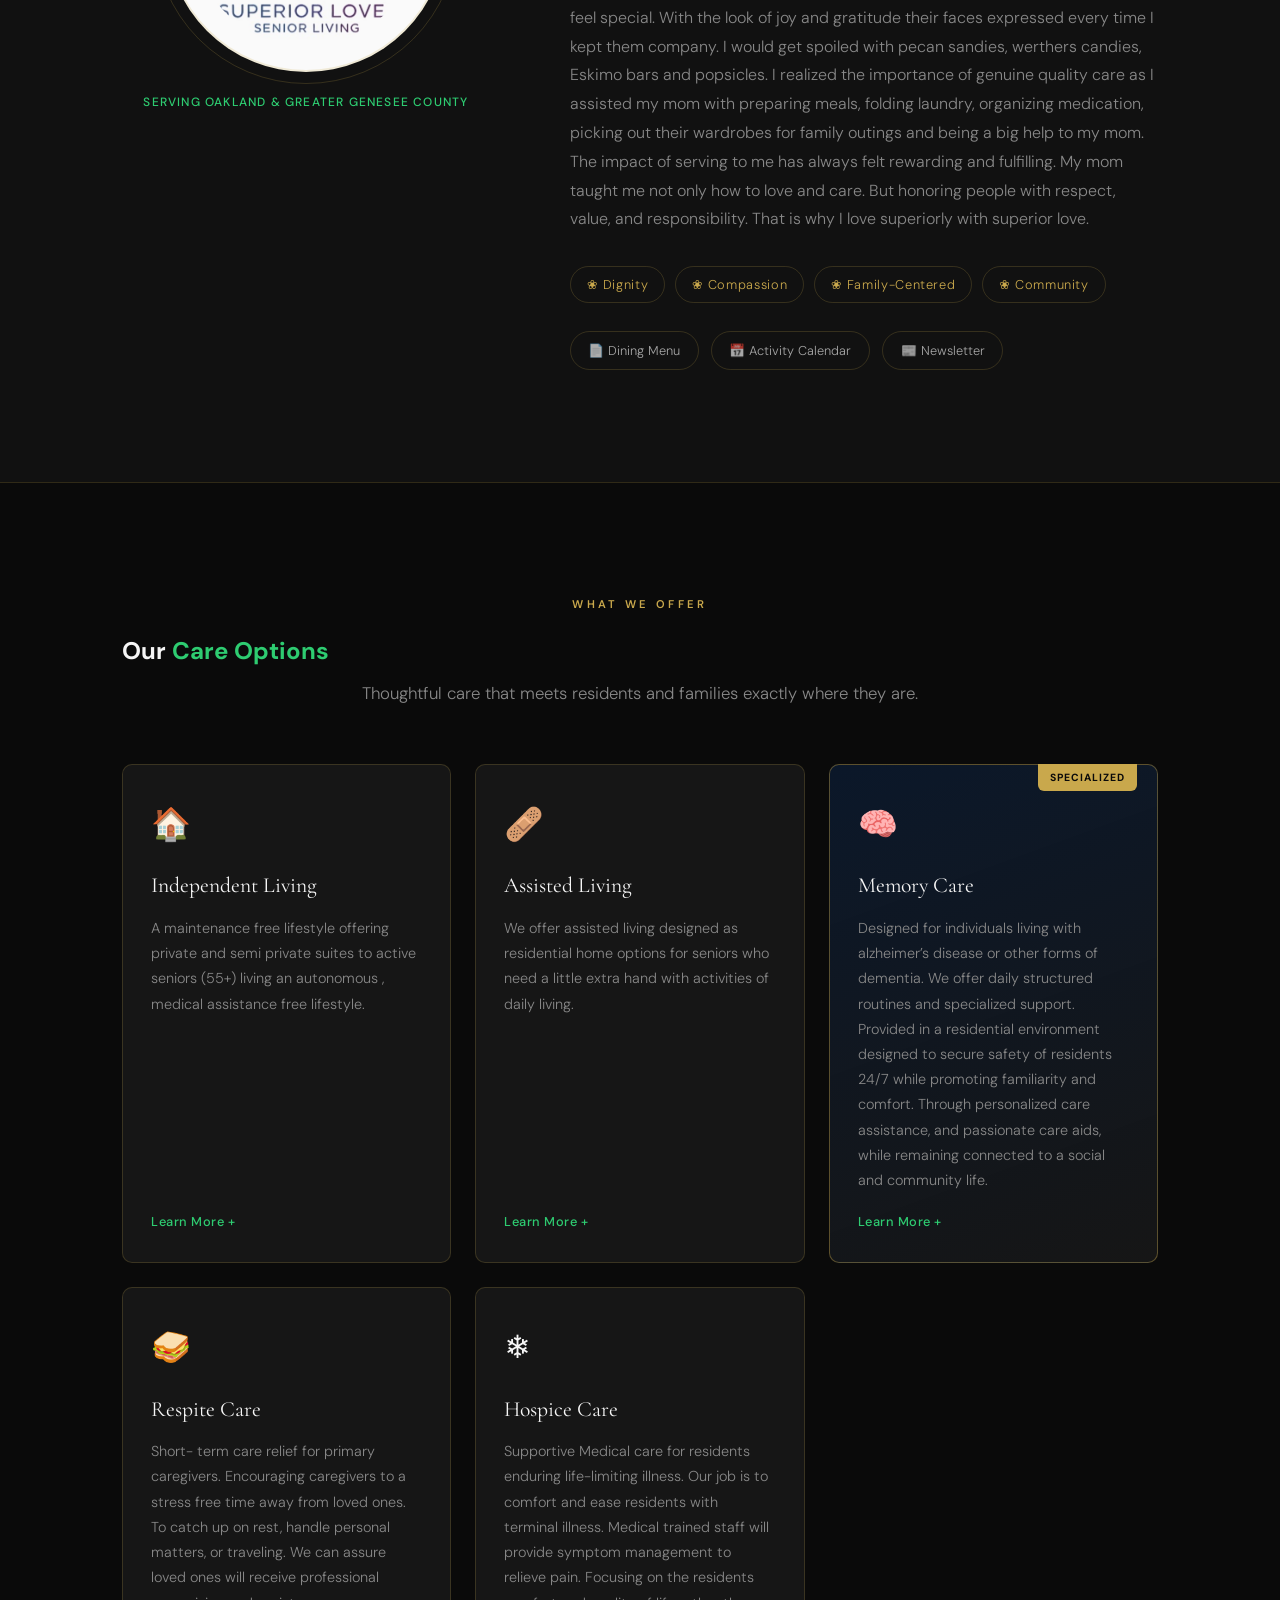
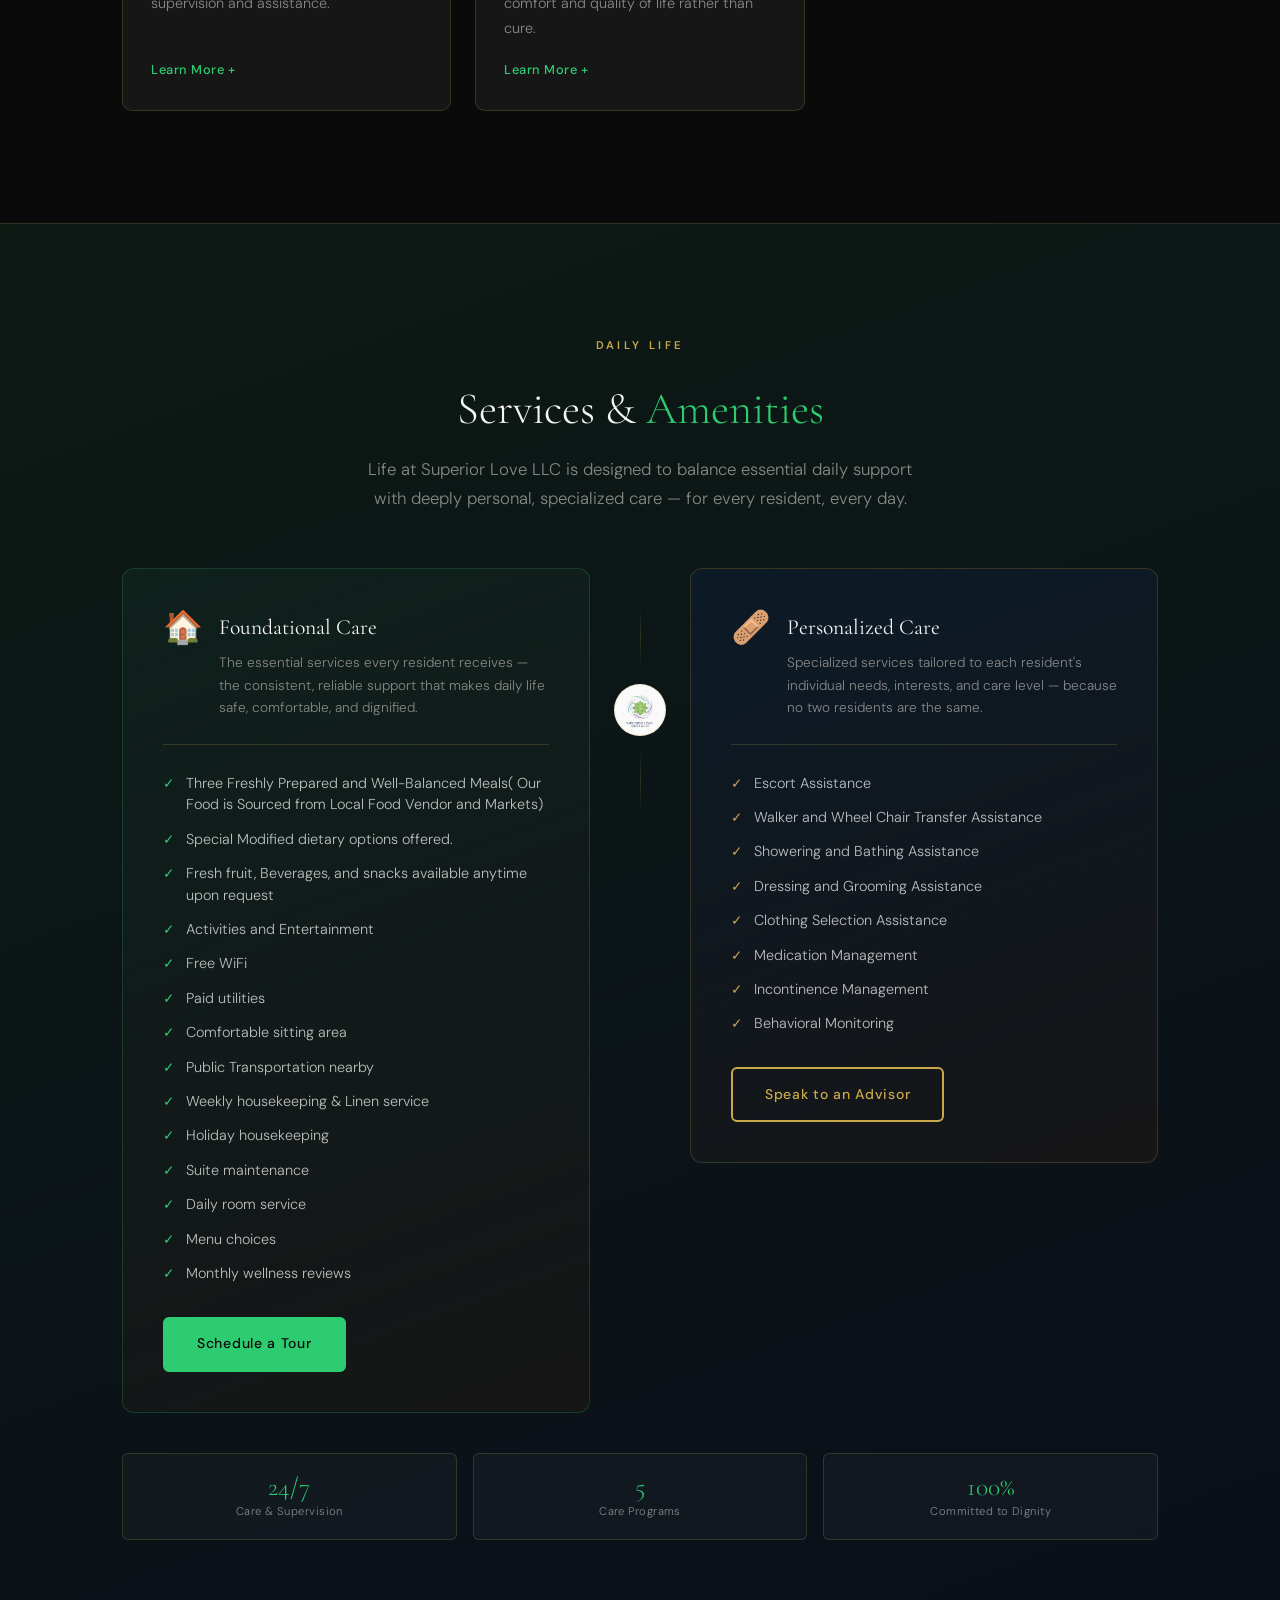
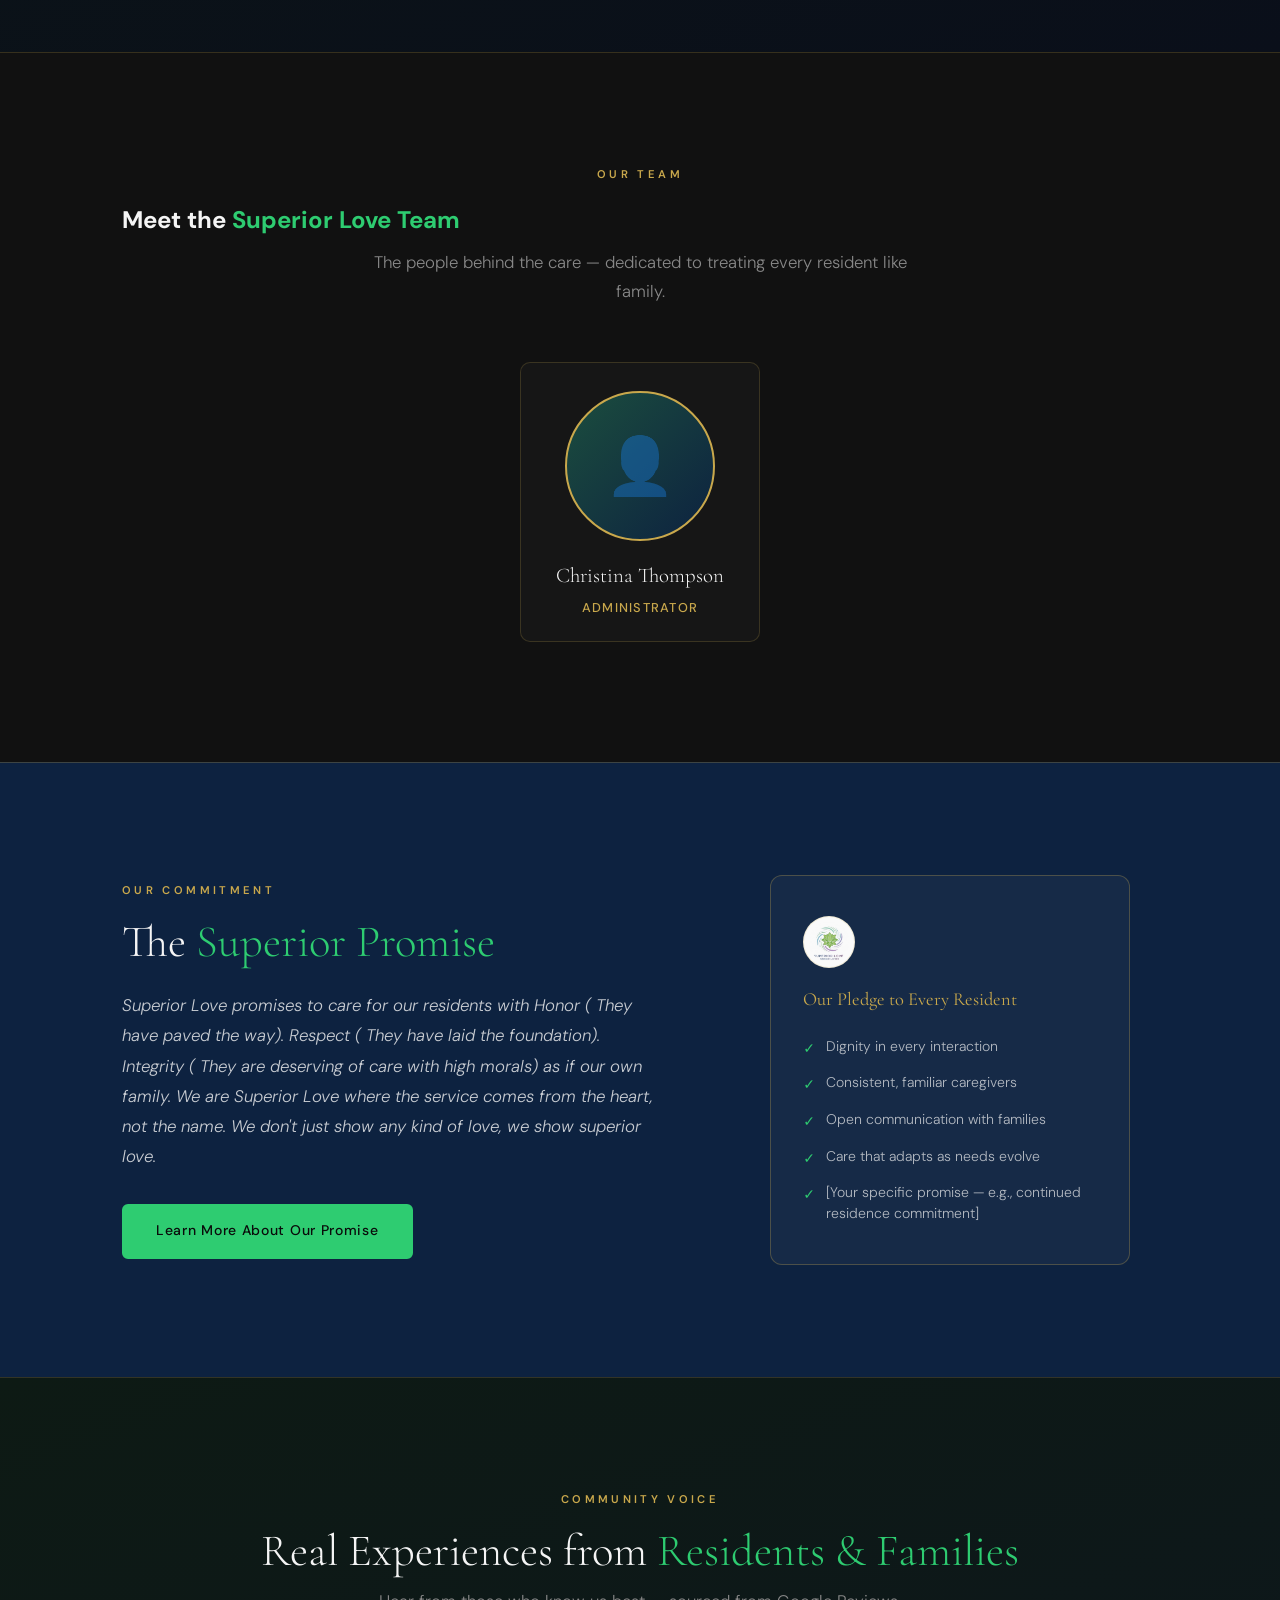
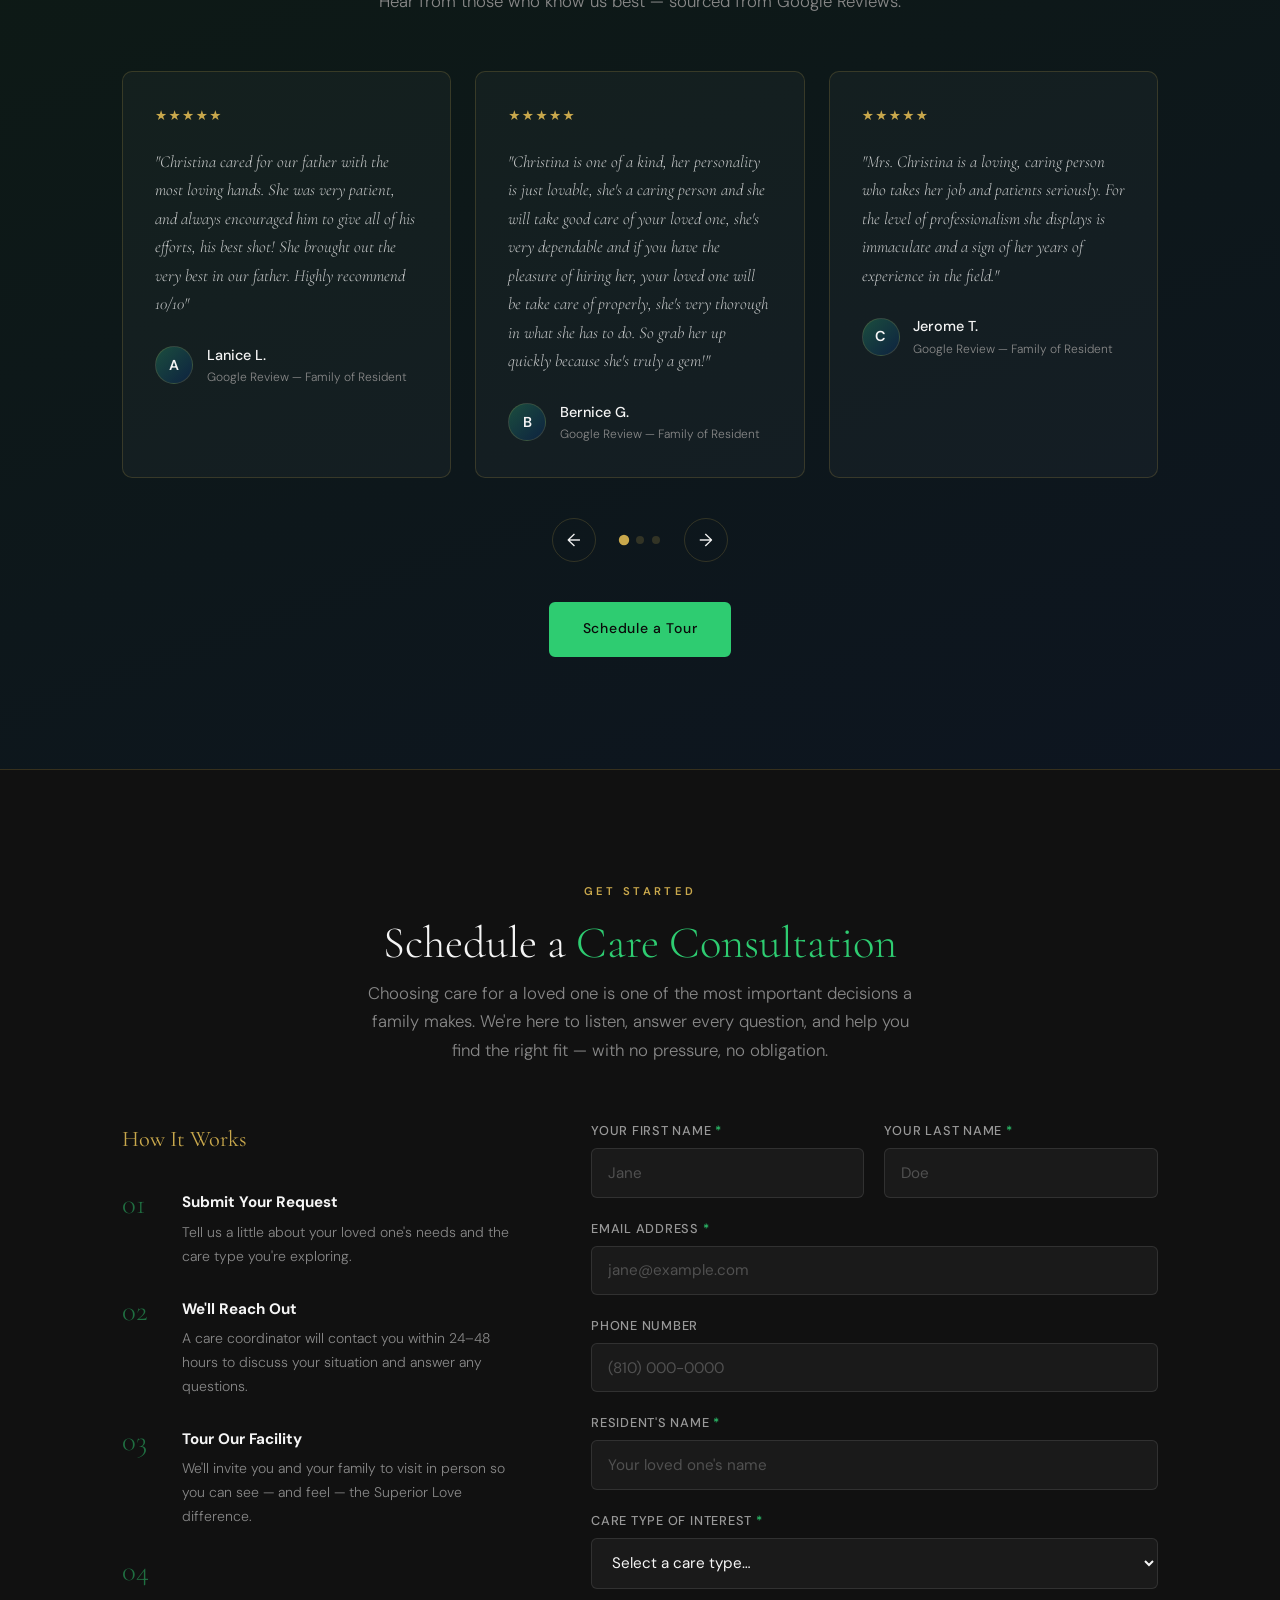
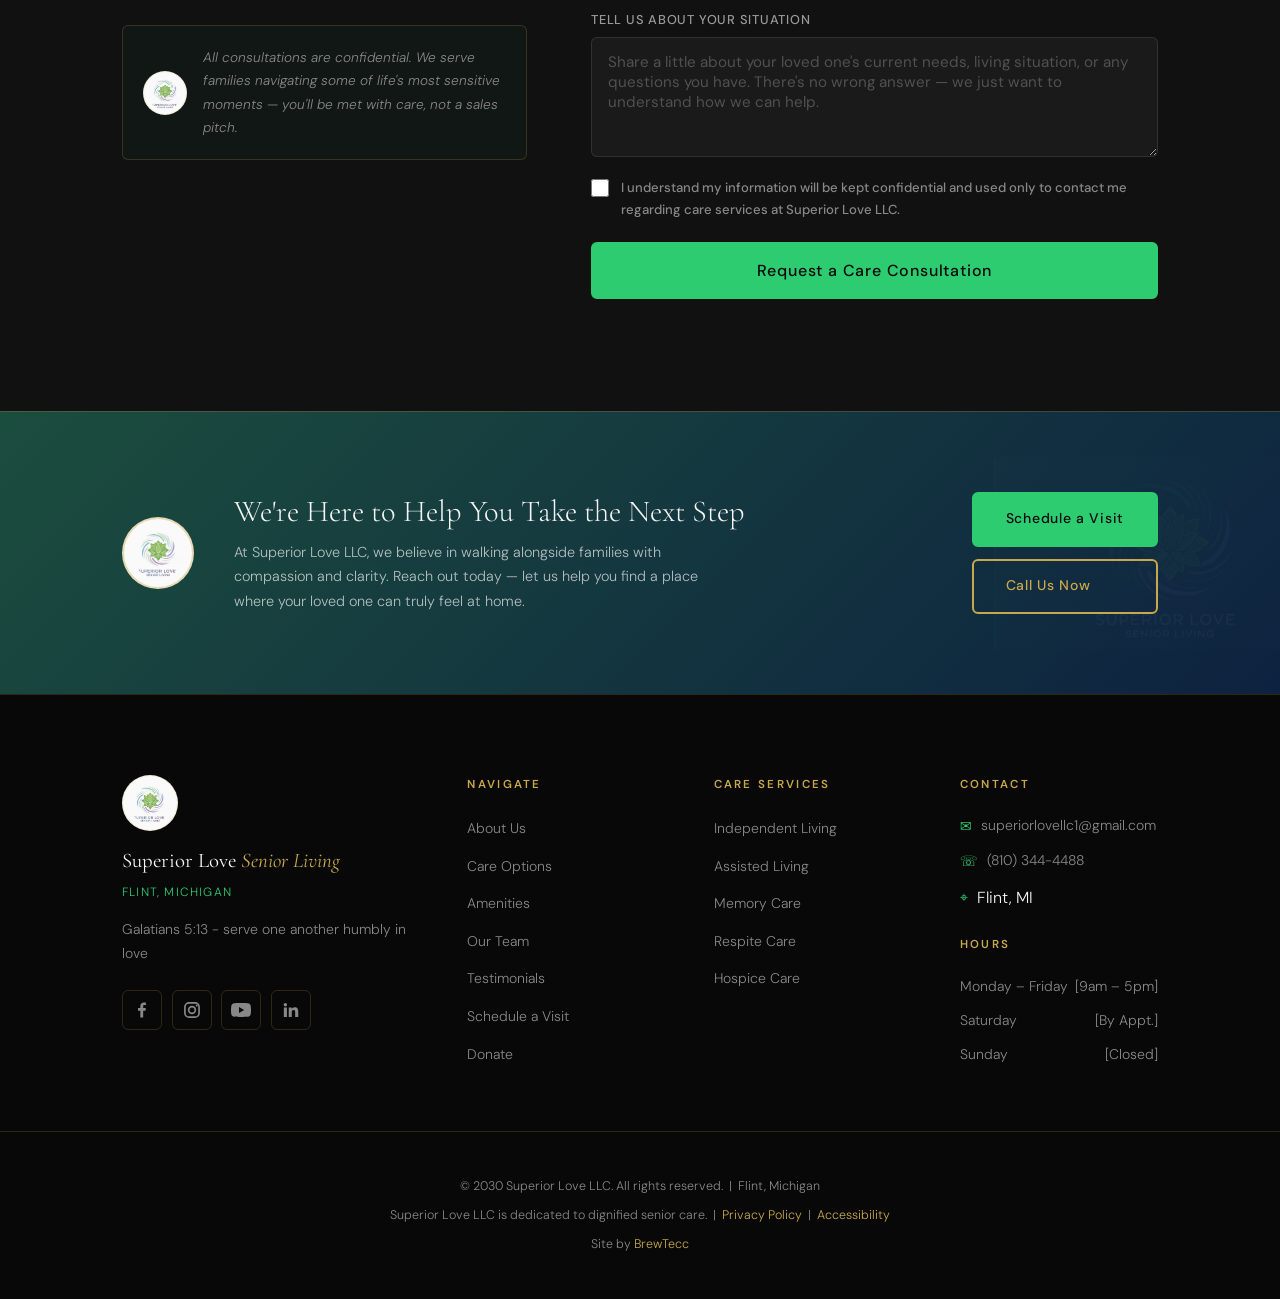
==== commit 1803aa18: "Add interactive team member info box with picture and introduction (6ae4e8736bf8d452b8bbba49)" ====
--- a/index.html
+++ b/index.html
@@ -334,6 +334,9 @@
          within that person's <li> (create the <ul> if it isn't there).
        Swap the placeholder div for <img src="your-photo.jpg" alt="Title" />
        inside .org-photo to show a real picture.
+       Clicking a name opens the shared info box below. It reuses the
+       card's name, title and photo, plus the text inside .org-bio —
+       so each new person only needs their own .org-bio paragraph(s).
        ==================================================== -->
   <section id="team">
     <div class="section-label">Our Team</div>
@@ -348,16 +351,22 @@
               <div class="org-photo">
                 <div class="org-photo-placeholder" aria-hidden="true">&#128100;</div>
               </div>
-              <span class="org-name">Christina Thompson</span>
+              <button type="button" class="org-name">Christina Thompson</button>
               <span class="org-title">Administrator</span>
+              <div class="org-bio" hidden>
+                <p>[Employee introduction — e.g., Christina founded Superior Love with a heart for serving seniors. Share her background, years of caregiving experience, and what she loves most about caring for residents.]</p>
+              </div>
             </div>
             <!--
             <ul class="org-children">
               <li class="org-node">
                 <div class="org-card">
                   <div class="org-photo"><img src="photo.jpg" alt="Care Manager" /></div>
-                  <span class="org-name">Name</span>
+                  <button type="button" class="org-name">Name</button>
                   <span class="org-title">Care Manager</span>
+                  <div class="org-bio" hidden>
+                    <p>Introduction paragraph about this team member.</p>
+                  </div>
                 </div>
               </li>
             </ul>
@@ -366,6 +375,20 @@
         </ul>
       </div>
     </div>
+
+    <!-- Shared team member info box (filled in by main.js) -->
+    <dialog class="team-modal" id="teamModal" aria-labelledby="teamModalName">
+      <button type="button" class="team-modal-close" id="teamModalClose" aria-label="Close">&#10005;</button>
+      <div class="team-modal-inner">
+        <div class="team-modal-text">
+          <h3 class="team-modal-name" id="teamModalName"></h3>
+          <p class="team-modal-title" id="teamModalTitle"></p>
+          <div class="gold-rule"></div>
+          <div class="team-modal-bio" id="teamModalBio"></div>
+        </div>
+        <div class="team-modal-photo" id="teamModalPhoto"></div>
+      </div>
+    </dialog>
   </section>
 
   <!-- ====================================================
--- a/style.css
+++ b/style.css
@@ -1760,8 +1760,106 @@
 
 .org-name {
   display: block;
+  margin: 0 auto 0.2rem;
+  font-weight: inherit;
+  line-height: inherit;
   font-family: var(--font-display);
   font-size: 1.3rem;
   color: var(--white);
-  margin-bottom: 0.2rem;
-}
+  border-bottom: 1px dashed transparent;
+  transition: color var(--transition), border-color var(--transition);
+}
+.org-name:hover,
+.org-name:focus-visible {
+  color: var(--gold-light);
+  border-color: var(--gold);
+  outline: none;
+}
+
+/* Team member info box */
+.team-modal {
+  width: min(860px, calc(100% - 2rem));
+  max-height: calc(100vh - 2rem);
+  margin: auto;
+  padding: 0;
+  background: var(--dark-card);
+  color: var(--white);
+  border: 1px solid var(--gold);
+  border-radius: 12px;
+  box-shadow: var(--shadow-hover);
+  overflow-y: auto;
+}
+.team-modal::backdrop {
+  background: rgba(0,0,0,0.8);
+  backdrop-filter: blur(3px);
+}
+.team-modal[open] { animation: teamModalIn 0.3s ease; }
+@keyframes teamModalIn {
+  from { opacity: 0; transform: translateY(16px); }
+  to   { opacity: 1; transform: translateY(0); }
+}
+.team-modal-close {
+  position: absolute;
+  top: 1rem;
+  right: 1.1rem;
+  font-size: 1.2rem;
+  color: var(--white);
+  opacity: 0.7;
+  transition: opacity var(--transition), color var(--transition);
+  z-index: 1;
+}
+.team-modal-close:hover { opacity: 1; color: var(--gold); }
+.team-modal-inner {
+  display: grid;
+  grid-template-columns: 1fr 260px;
+  gap: 2.5rem;
+  align-items: center;
+  padding: 3rem;
+}
+.team-modal-name {
+  font-family: var(--font-display);
+  font-size: clamp(2.2rem, 5vw, 3.2rem);
+  font-weight: 600;
+  line-height: 1.1;
+  color: #fff;
+}
+.team-modal-title {
+  margin-top: 0.6rem;
+  font-size: 0.85rem;
+  font-weight: 500;
+  letter-spacing: 0.15em;
+  text-transform: uppercase;
+  color: var(--emerald);
+}
+.team-modal-bio p {
+  color: rgba(245,245,245,0.8);
+  line-height: 1.8;
+}
+.team-modal-bio p + p { margin-top: 1rem; }
+.team-modal-photo {
+  aspect-ratio: 3 / 4;
+  border-radius: 10px;
+  border: 2px solid var(--gold);
+  background: linear-gradient(135deg, var(--forest), var(--navy));
+  overflow: hidden;
+  display: flex;
+  align-items: center;
+  justify-content: center;
+}
+.team-modal-photo img {
+  width: 100%;
+  height: 100%;
+  object-fit: cover;
+}
+.team-modal-photo .org-photo-placeholder { font-size: 5rem; }
+
+@media (max-width: 700px) {
+  .team-modal-inner {
+    grid-template-columns: 1fr;
+    gap: 1.75rem;
+    padding: 2.5rem 1.5rem 2rem;
+  }
+  .team-modal-photo { order: -1; width: 180px; margin: 0 auto; }
+  .team-modal-text { text-align: center; }
+  .team-modal-text .gold-rule { margin-left: auto; margin-right: auto; }
+}
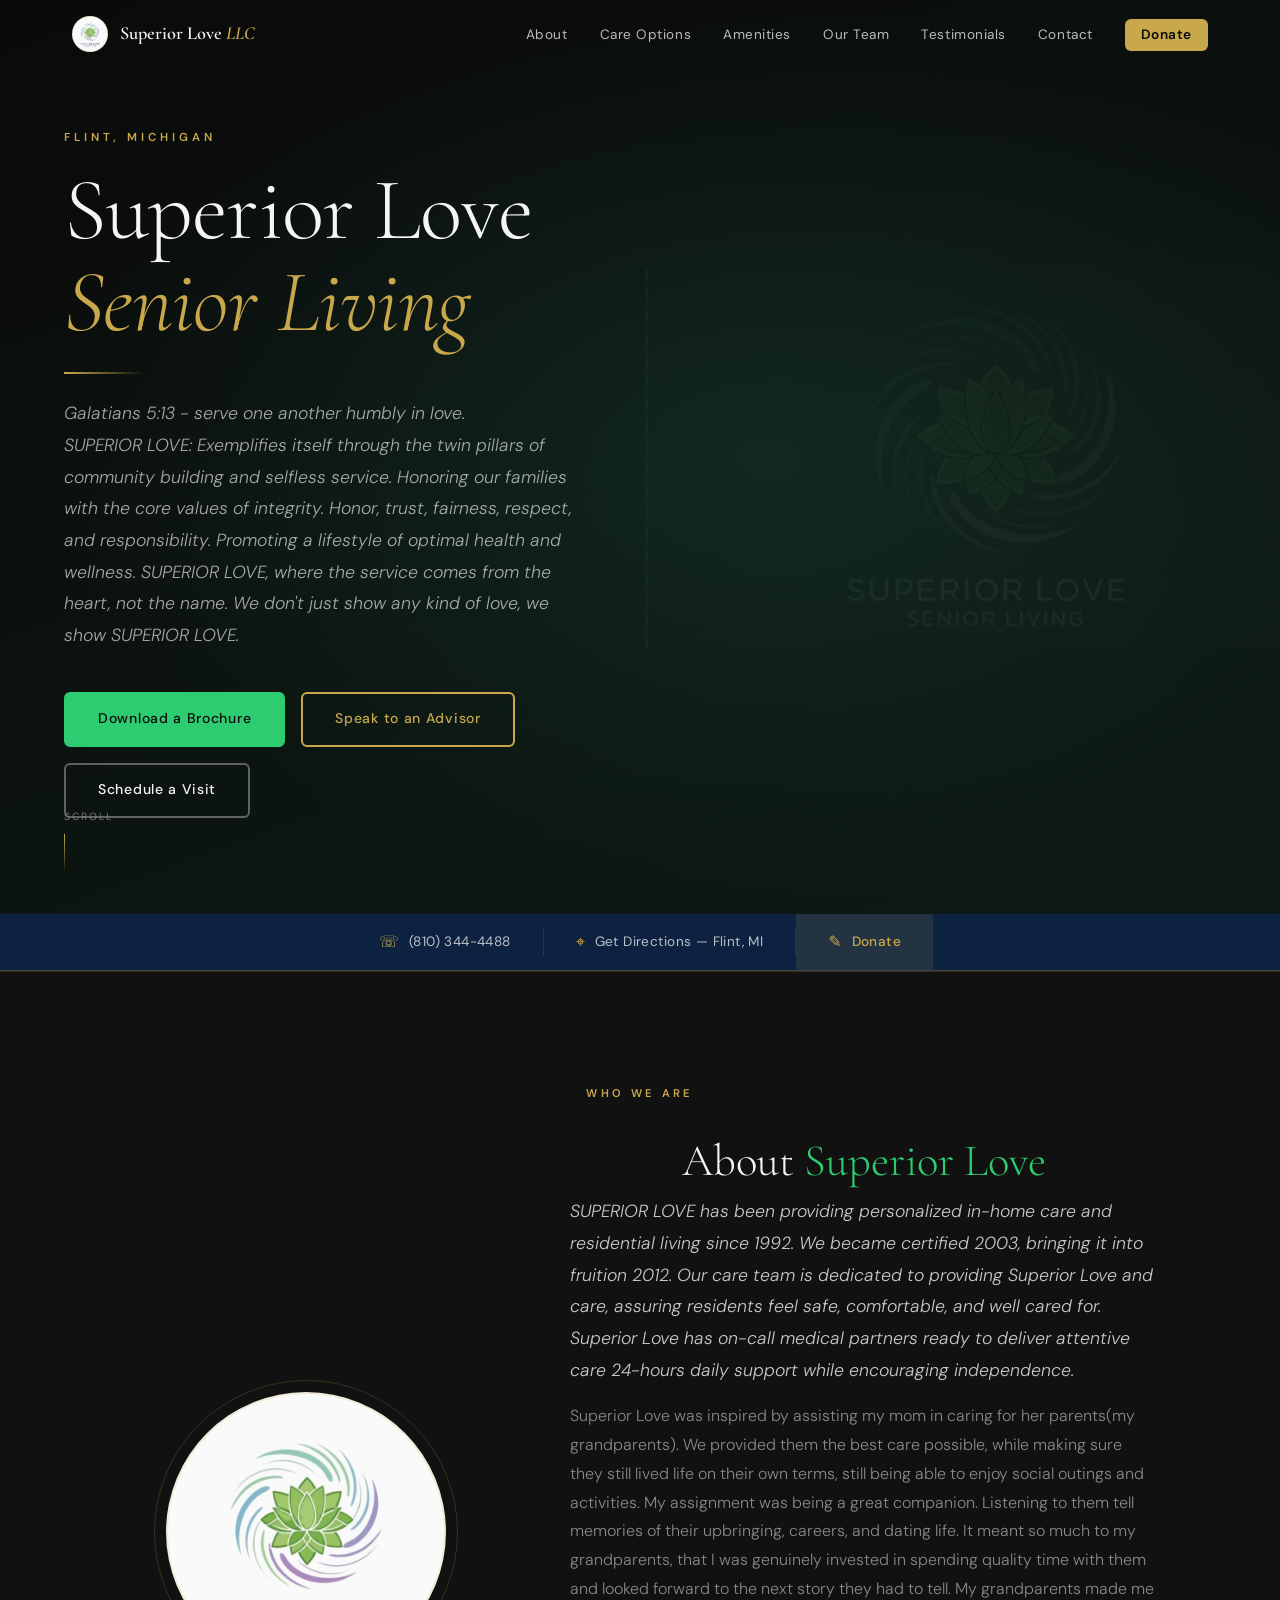
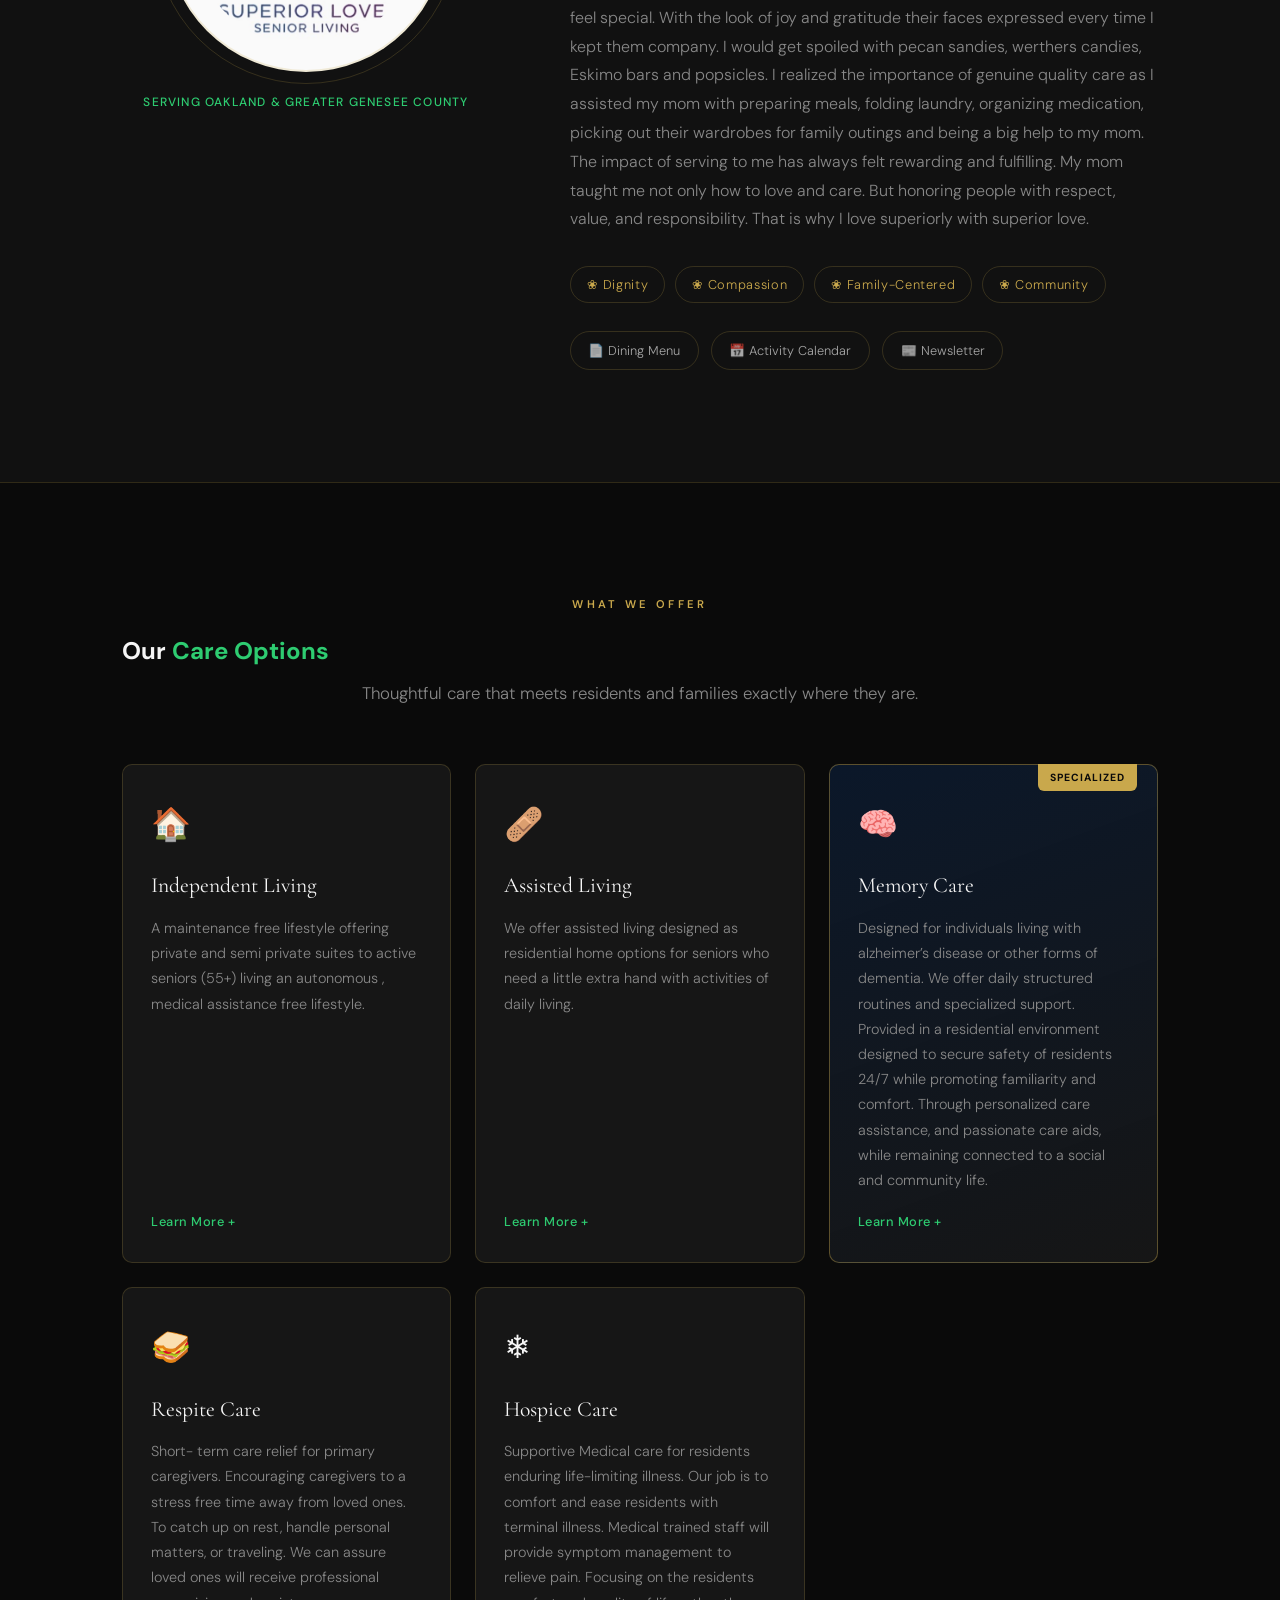
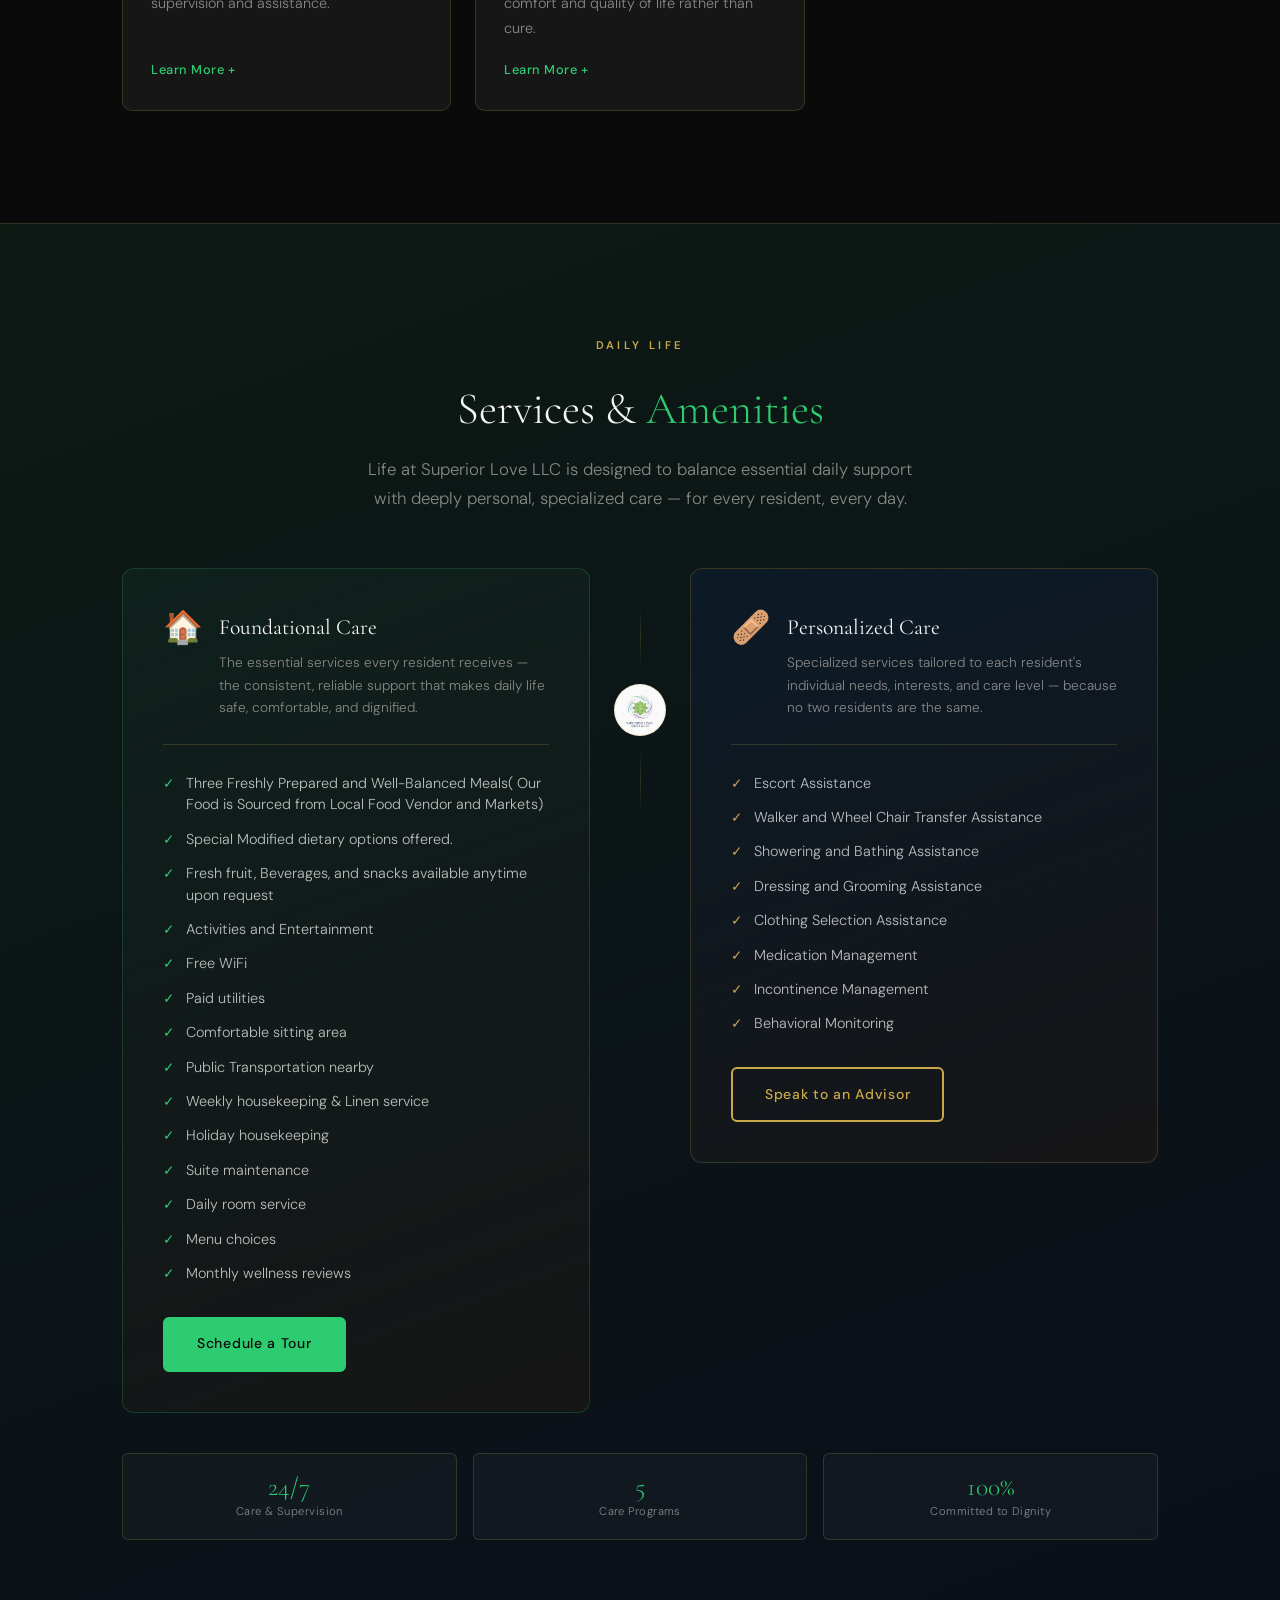
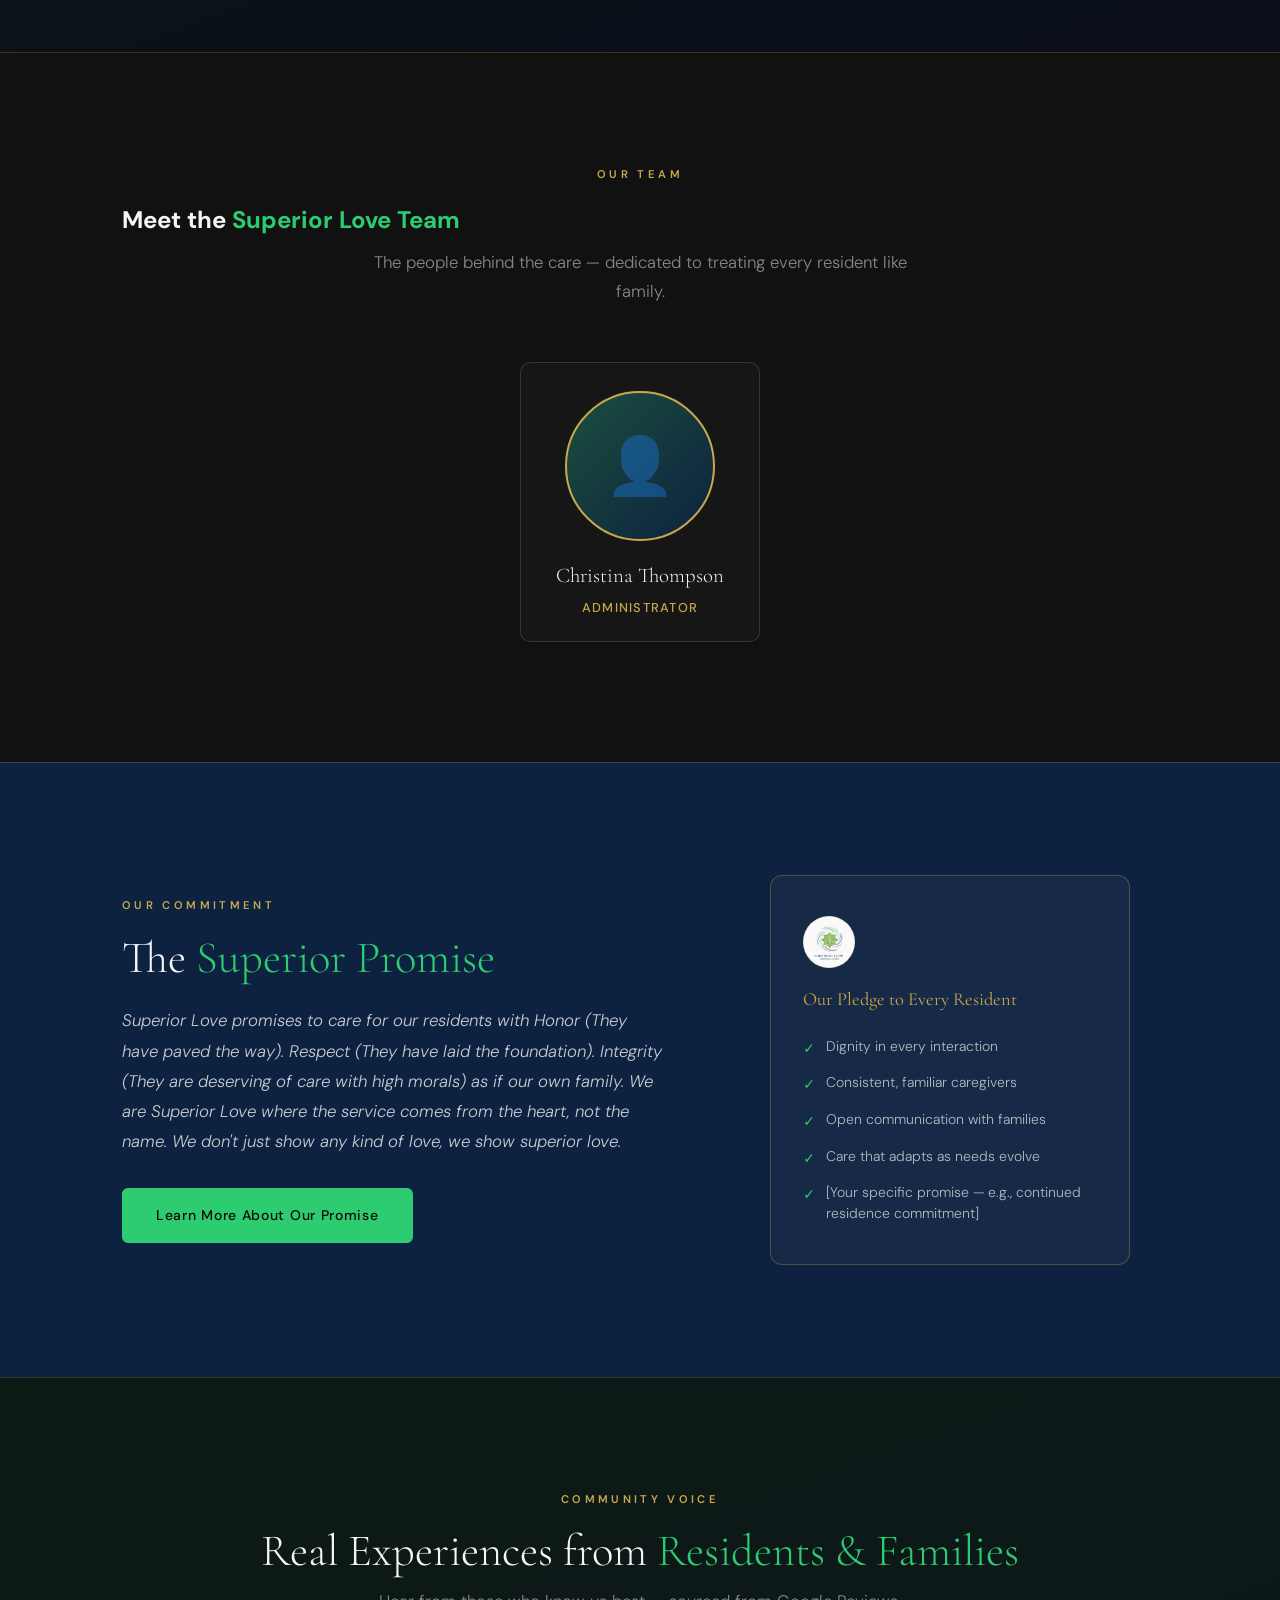
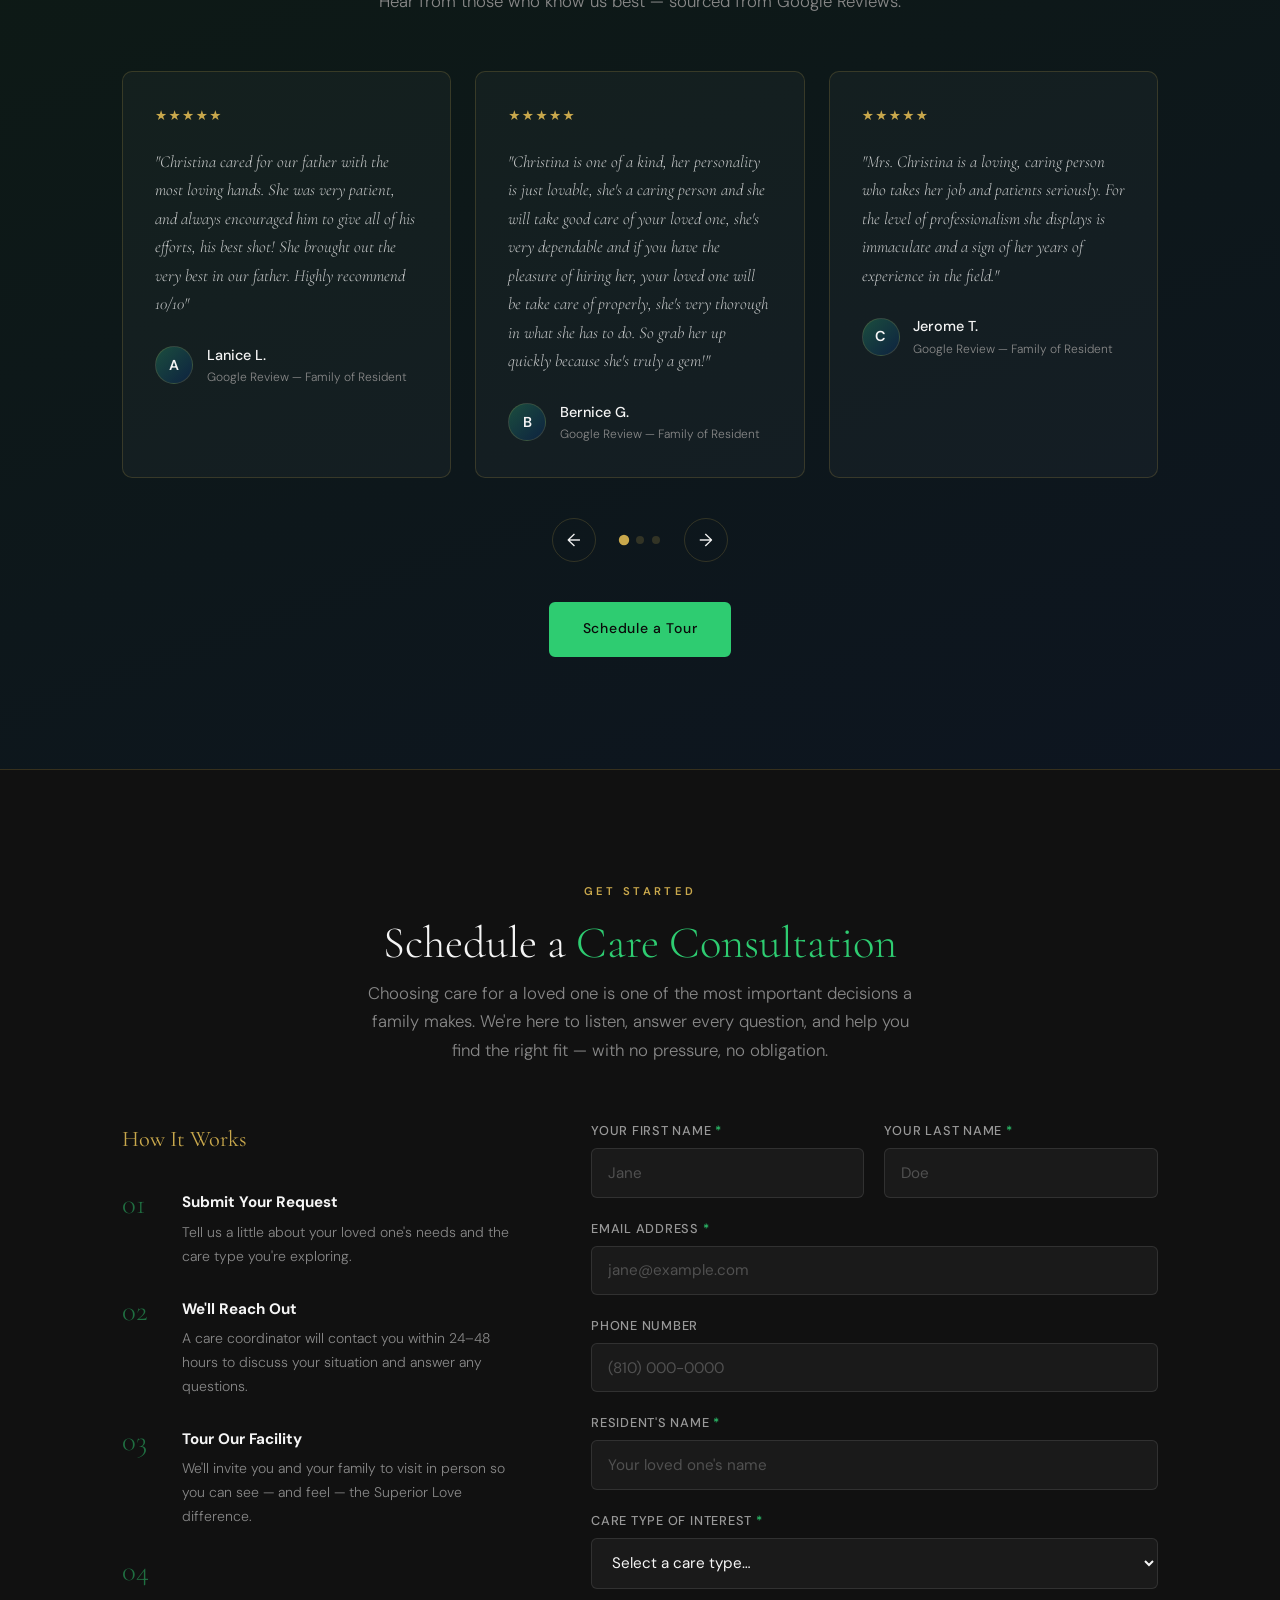
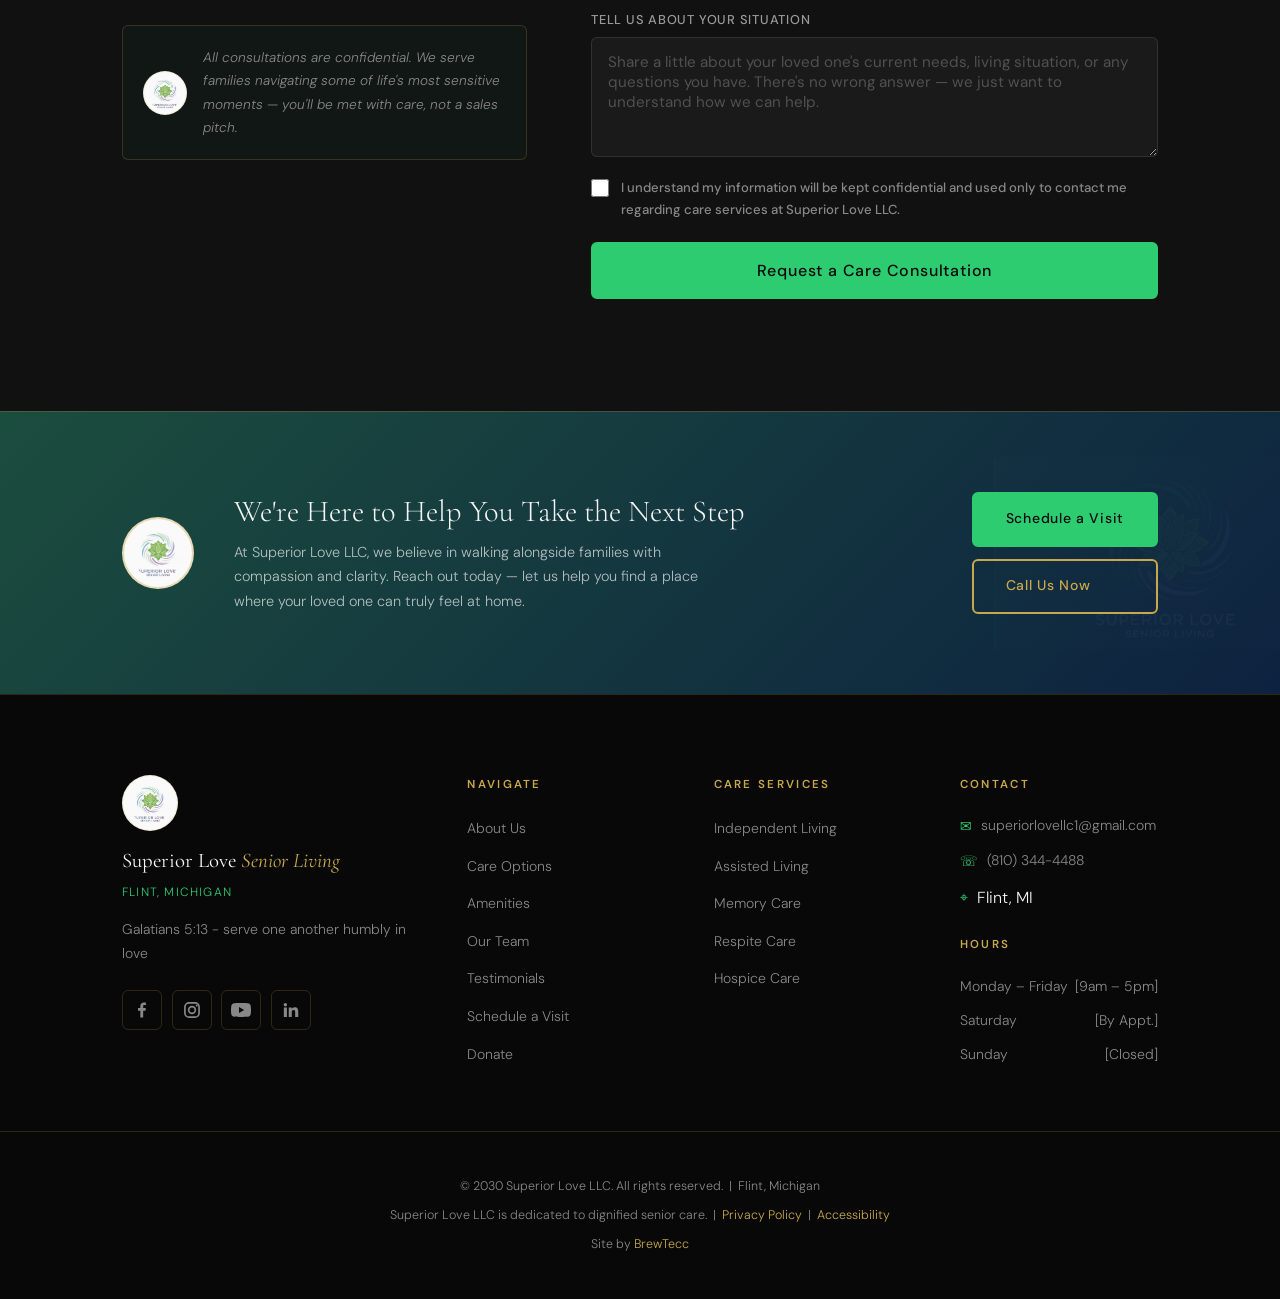
==== commit 2f766cc6: "modified:   index.html" ====
--- a/index.html
+++ b/index.html
@@ -354,7 +354,14 @@
               <button type="button" class="org-name">Christina Thompson</button>
               <span class="org-title">Administrator</span>
               <div class="org-bio" hidden>
-                <p>[Employee introduction — e.g., Christina founded Superior Love with a heart for serving seniors. Share her background, years of caregiving experience, and what she loves most about caring for residents.]</p>
+                <p>
+                  Mrs Thompson has over 23 years of experience in assisted living and memory care. She began her career as a Certified Nurse Assistant and progressed into a manager role over the years.  She has served as home manager at senior living communities in Greater Genesee County. Mrs Thompson’s experience has allowed her to acquire fundamental knowledge that has helped her forge a solid footing in the healthcare industry. Formulating productive solutions in team leadership, creating a safe environment for our seniors.
+
+                  During her leisure time. Mrs Thompson enjoys quality time with her family. She finds genuine peace connecting with nature and soaking up the fresh air. She also has a love for all genres of Music, Classic cars and fine artwork. As the administrator for superior love she ensures to generate the same enjoyment of life to the senior community encouraging peaceful enjoyment .
+
+                  Mrs Thompson has a deep passion for interacting with residents, She takes satisfaction in creating warm welcoming and solace atmospheres where residents feel right at home. Mrs Thompson's pleasure is in exceeding residents and families expectations. Bringing them Peace and Bliss. She truly comprehends the act of serving. That is why she exhibits SUPERIOR LOVE
+
+                </p>
               </div>
             </div>
             <!--
@@ -399,9 +406,9 @@
       <div class="promise-text">
         <div class="section-label" style="text-align:left;">Our Commitment</div>
         <h2>The <span class="green-text">Superior Promise</span></h2>
-        <p class="promise-lead">Superior Love promises to care for our residents with Honor ( They have paved the way). 
-                                Respect ( They have laid the foundation). 
-                                Integrity ( They are deserving of care with high morals) as if our own family. 
+        <p class="promise-lead">Superior Love promises to care for our residents with Honor (They have paved the way). 
+                                Respect (They have laid the foundation). 
+                                Integrity (They are deserving of care with high morals) as if our own family. 
                                 We are Superior Love where the service comes from the heart, not the name. 
                                 We don't just show any kind of love, we show superior love.</p>
 
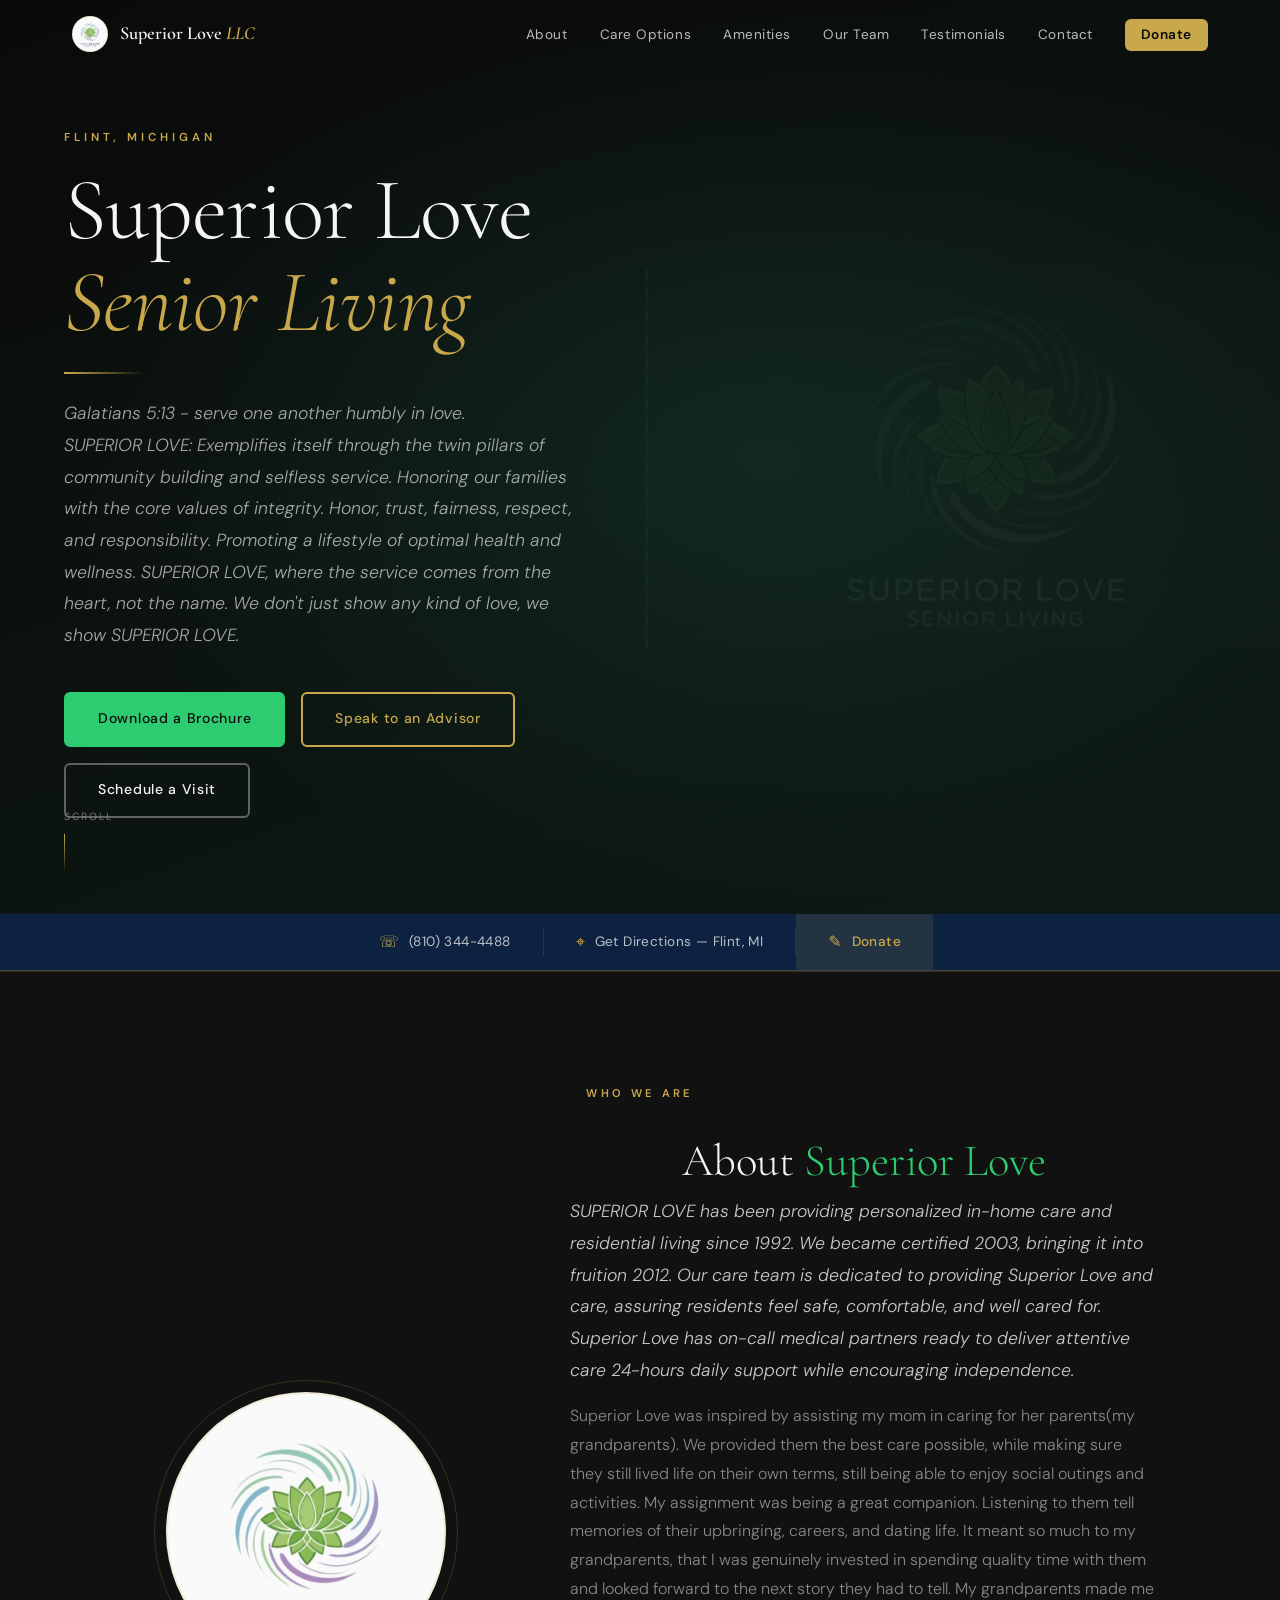
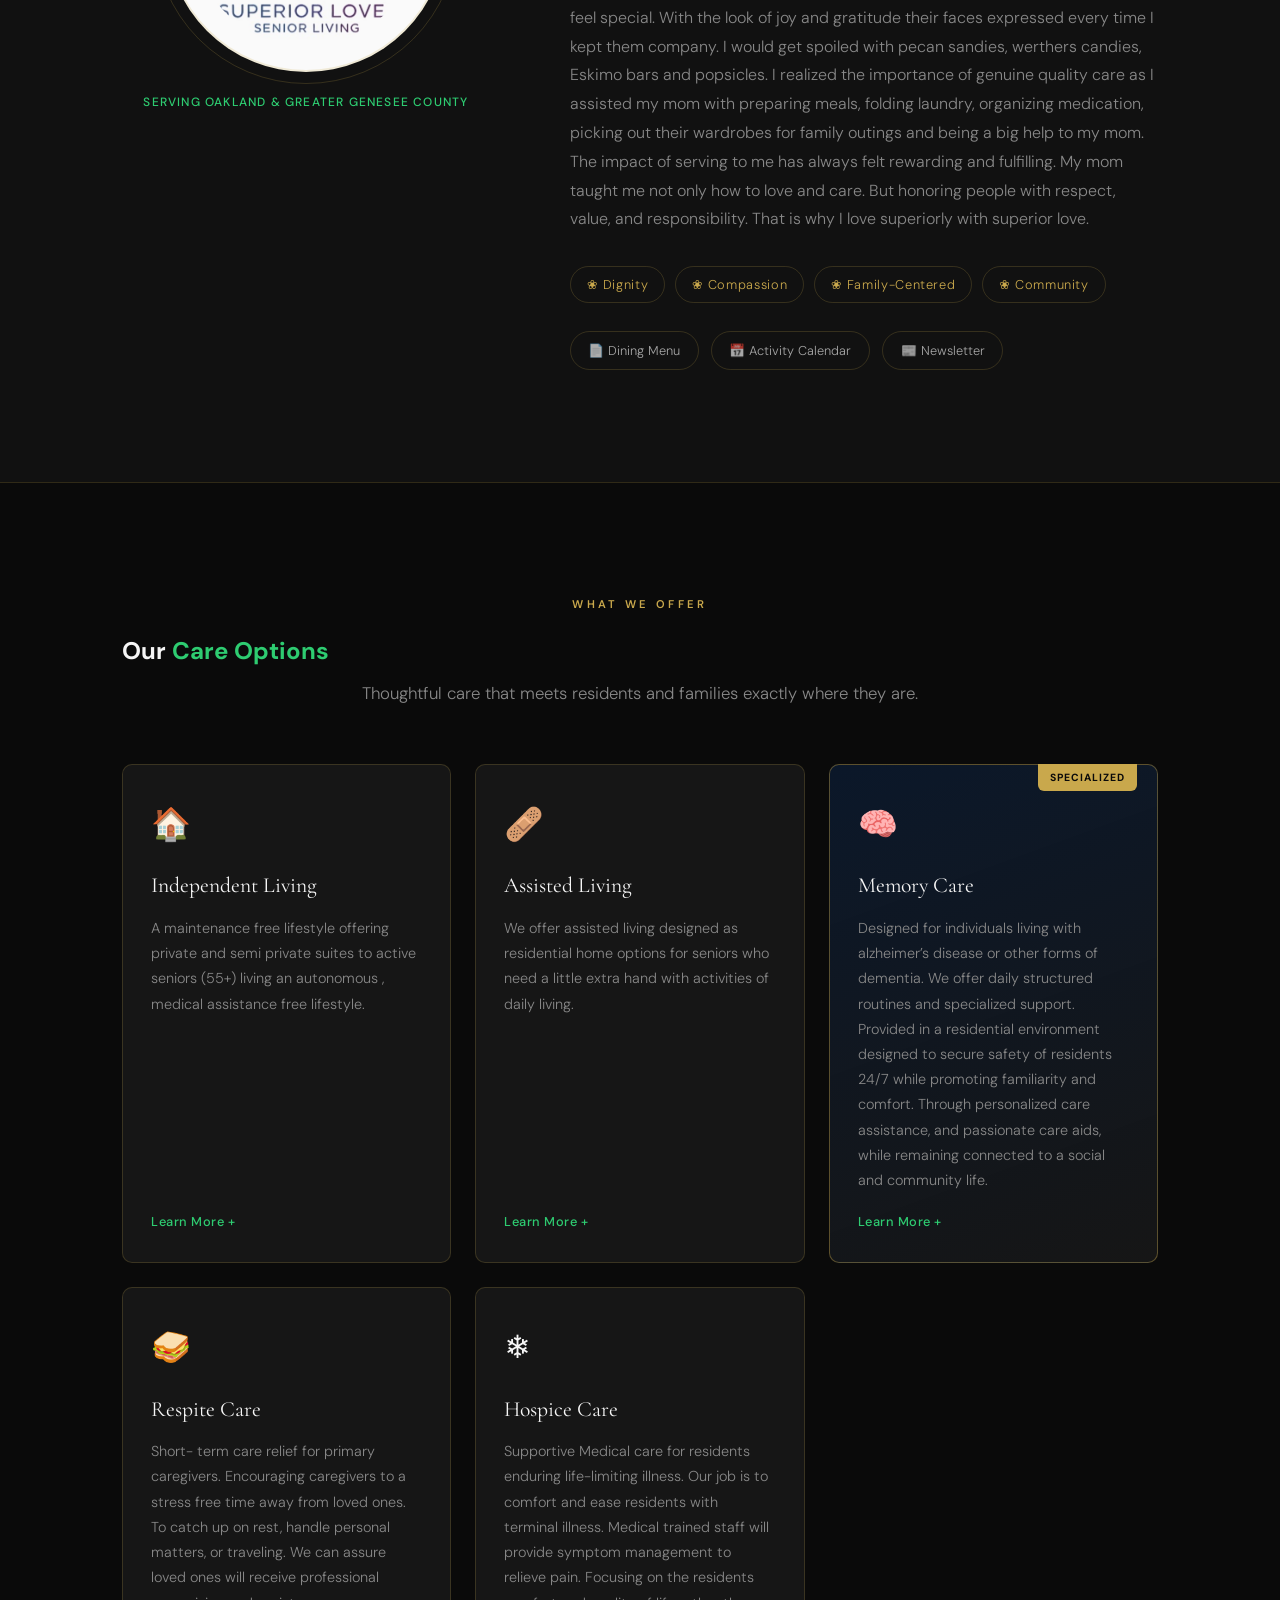
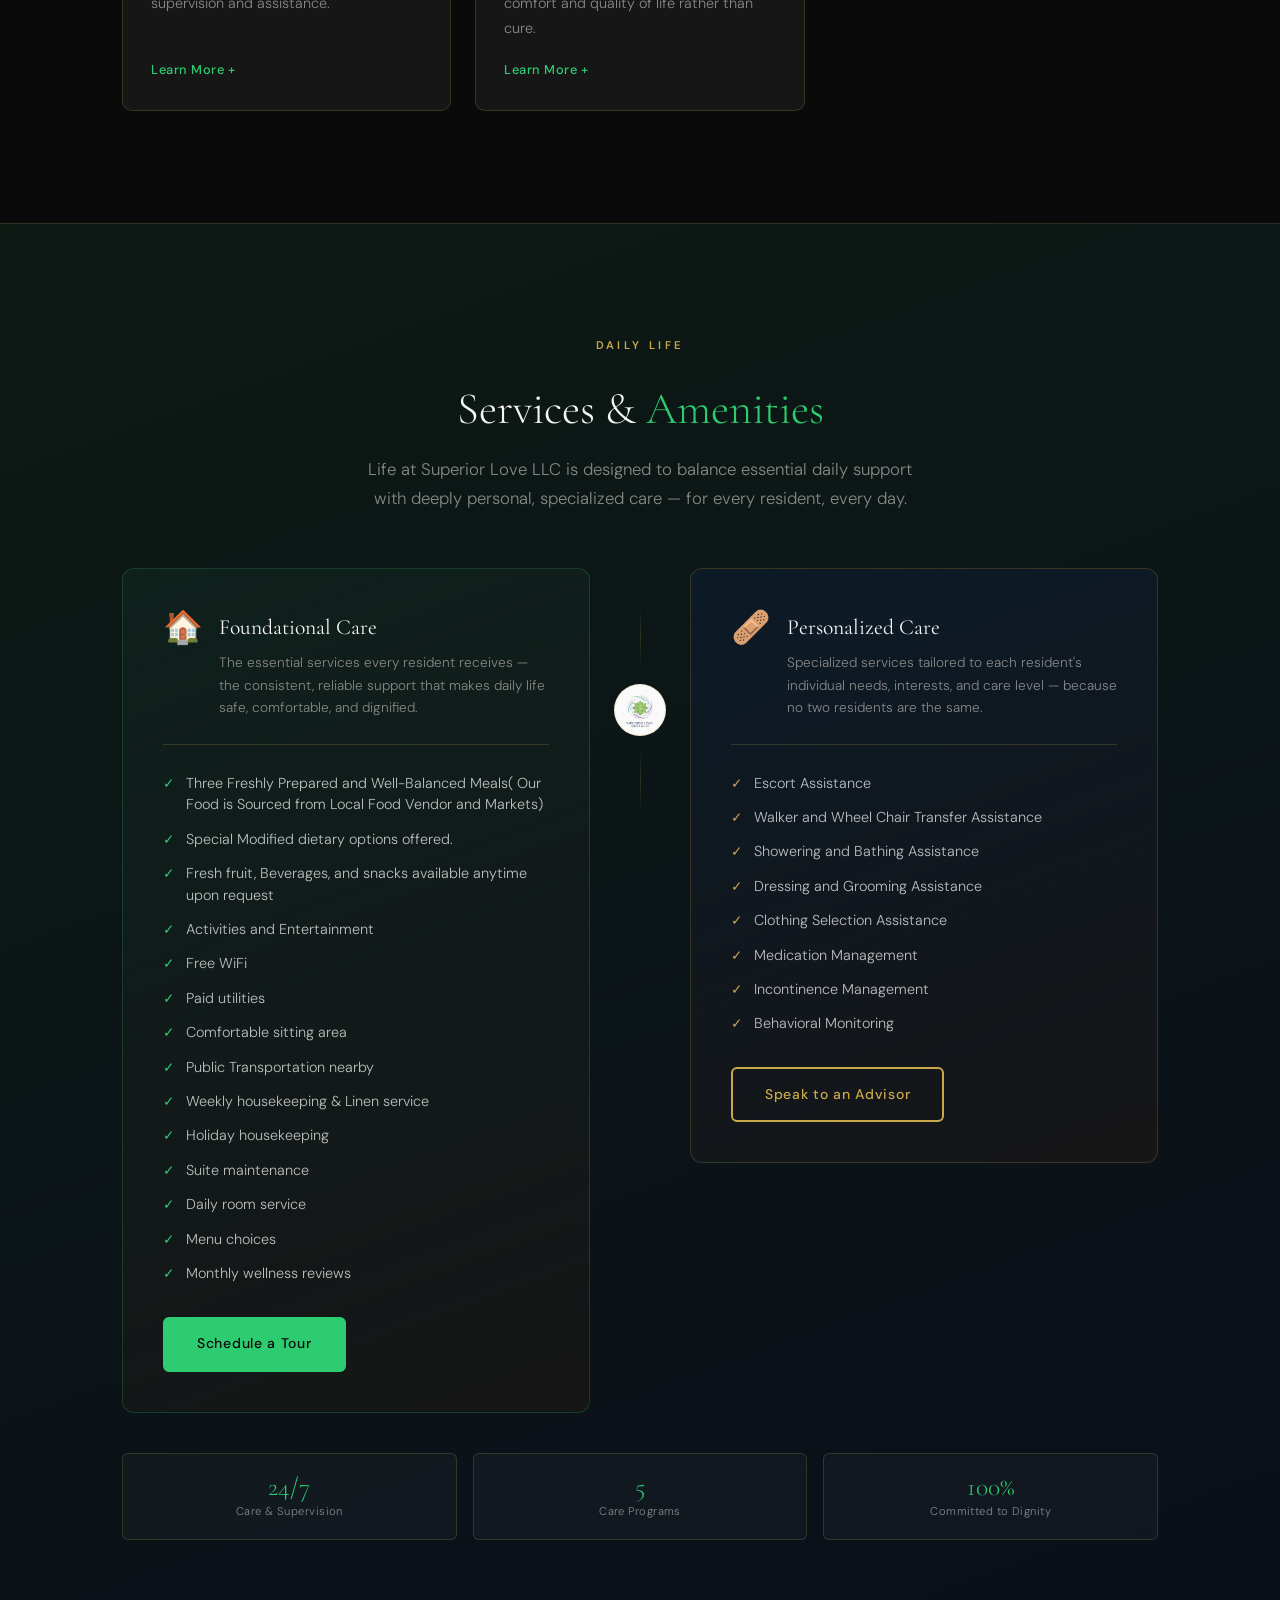
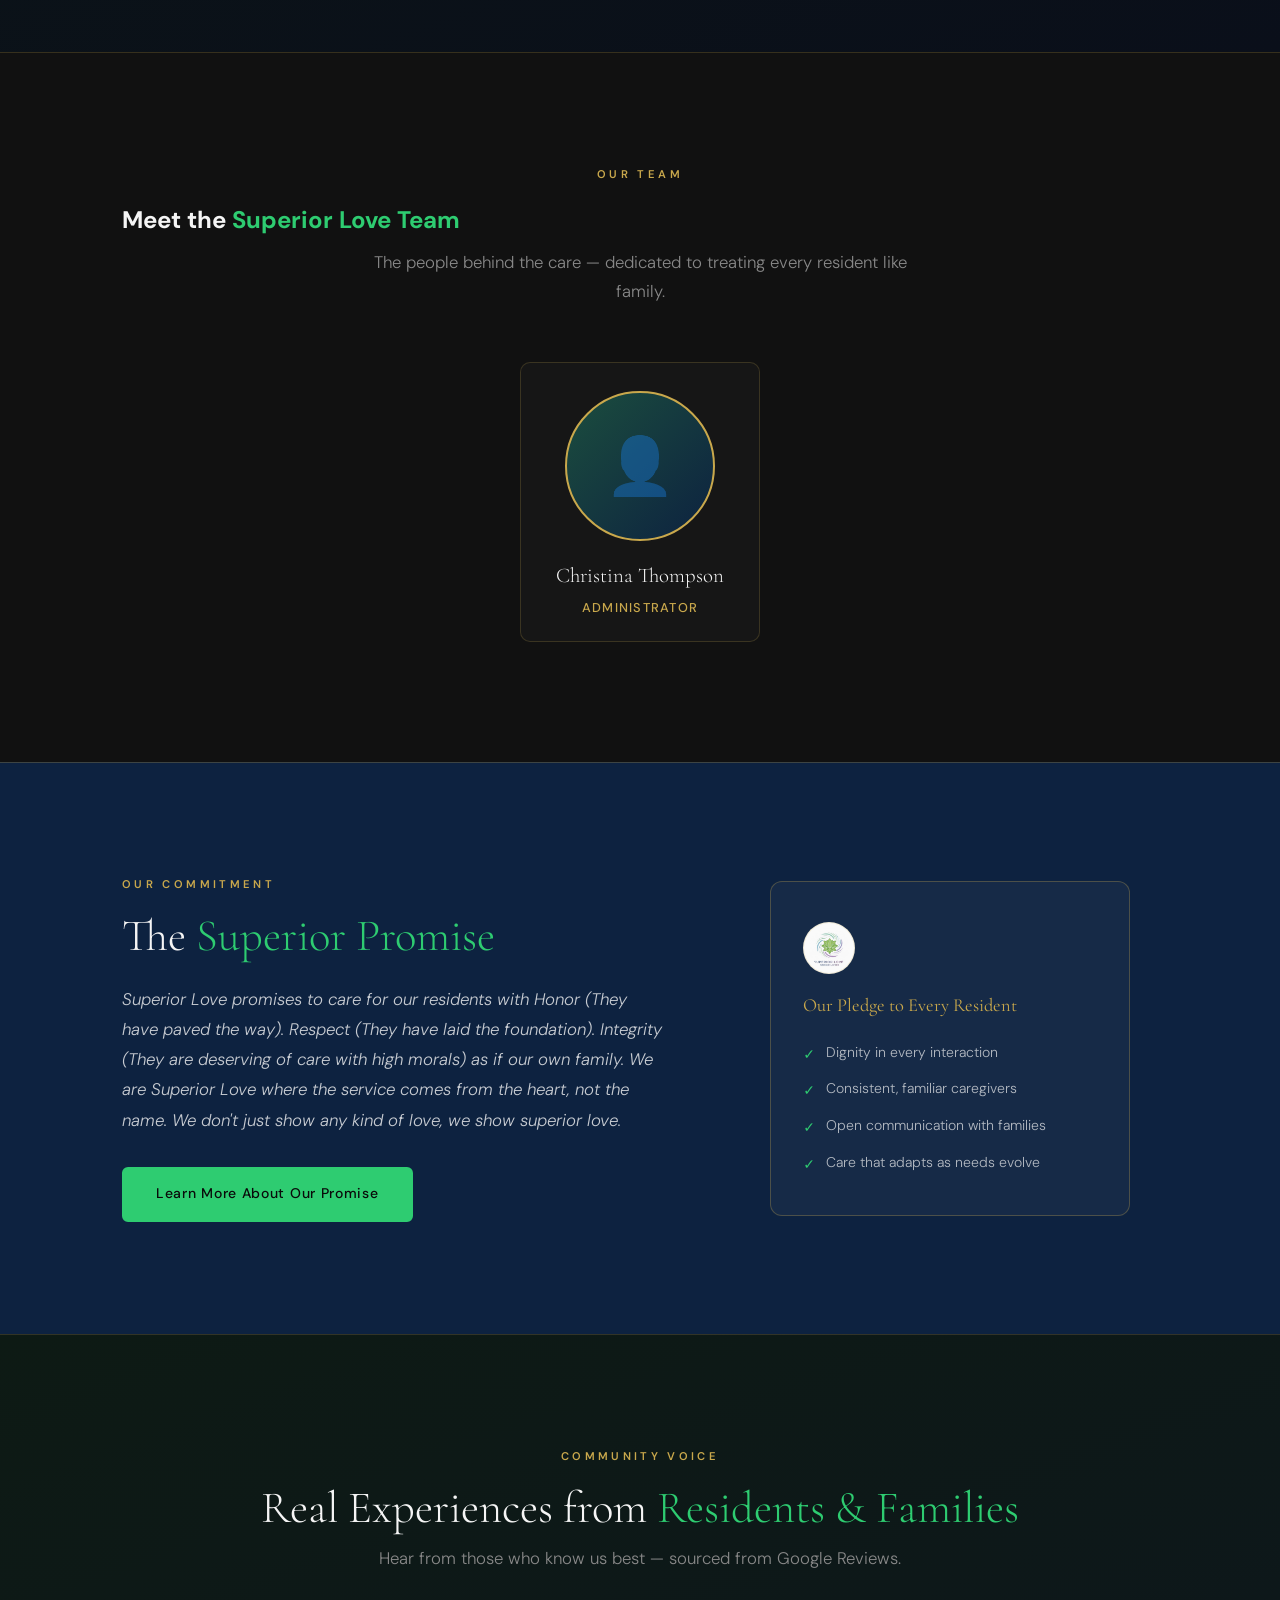
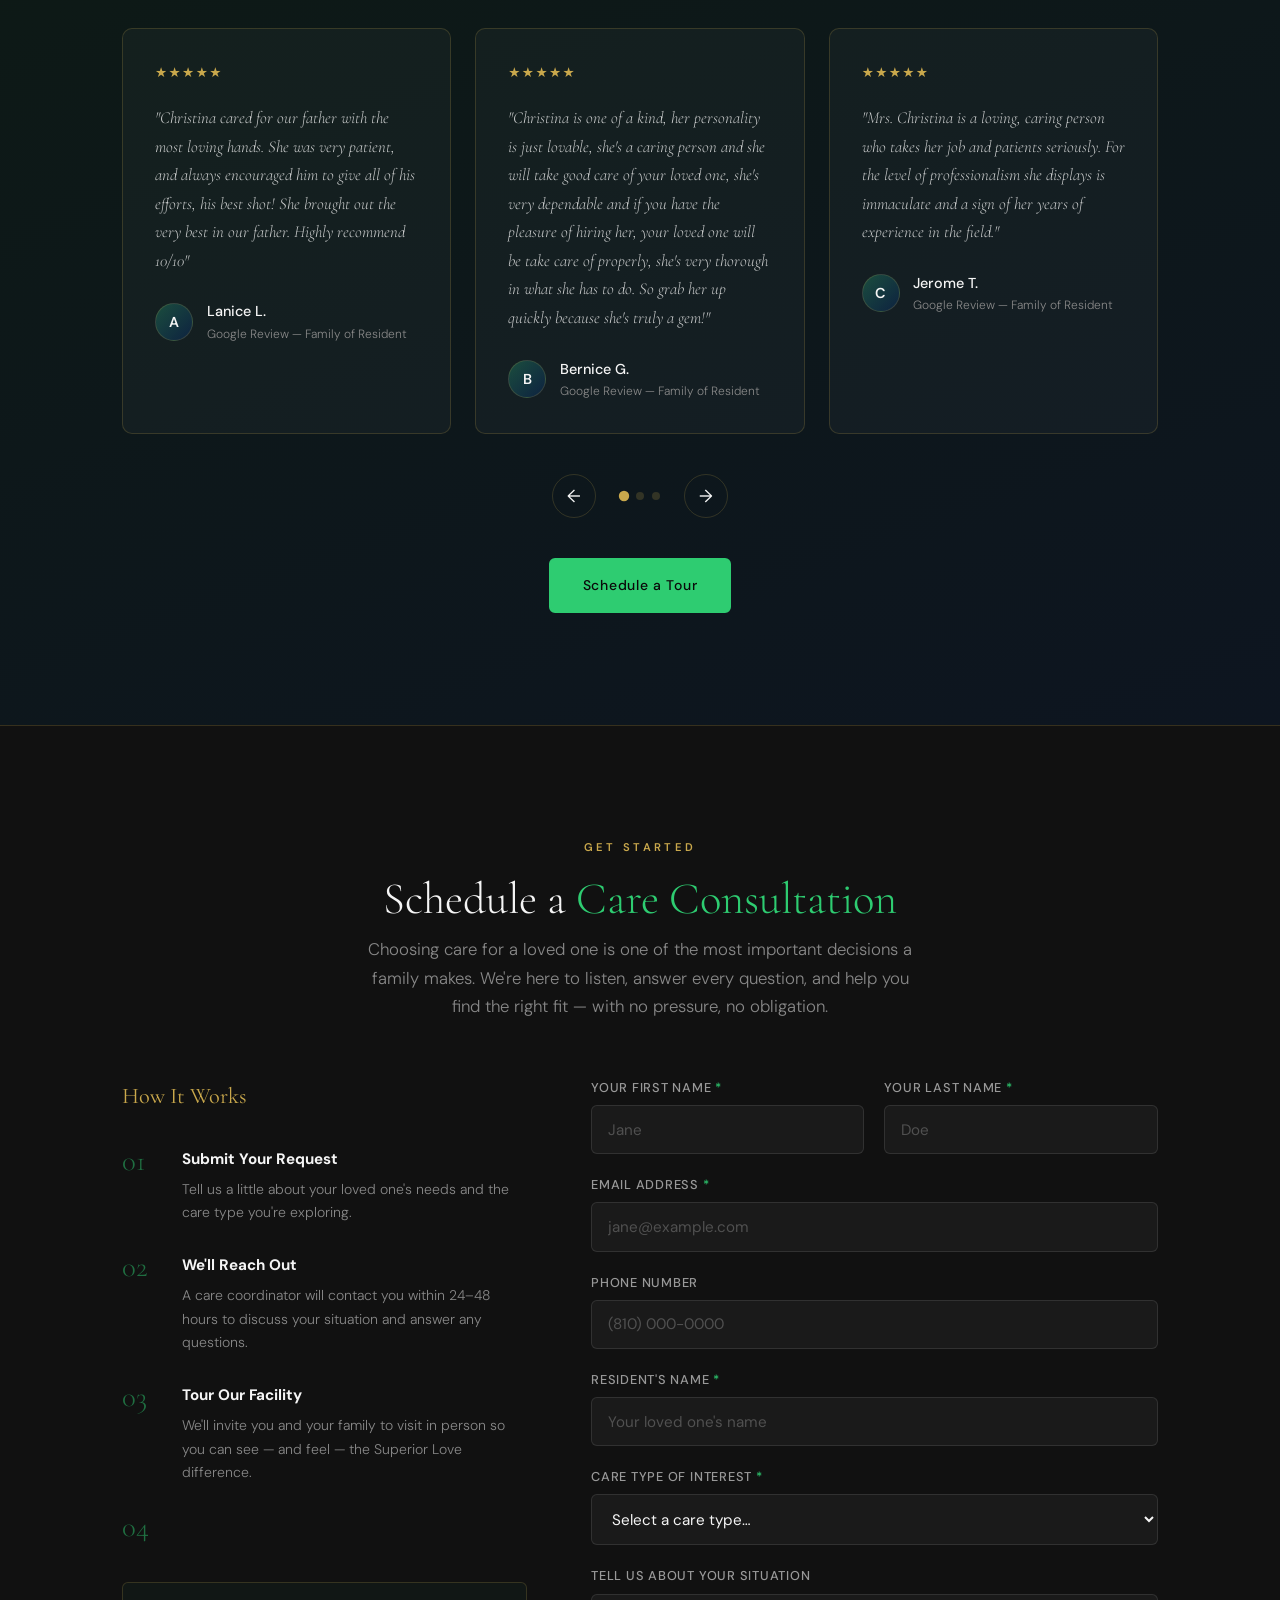
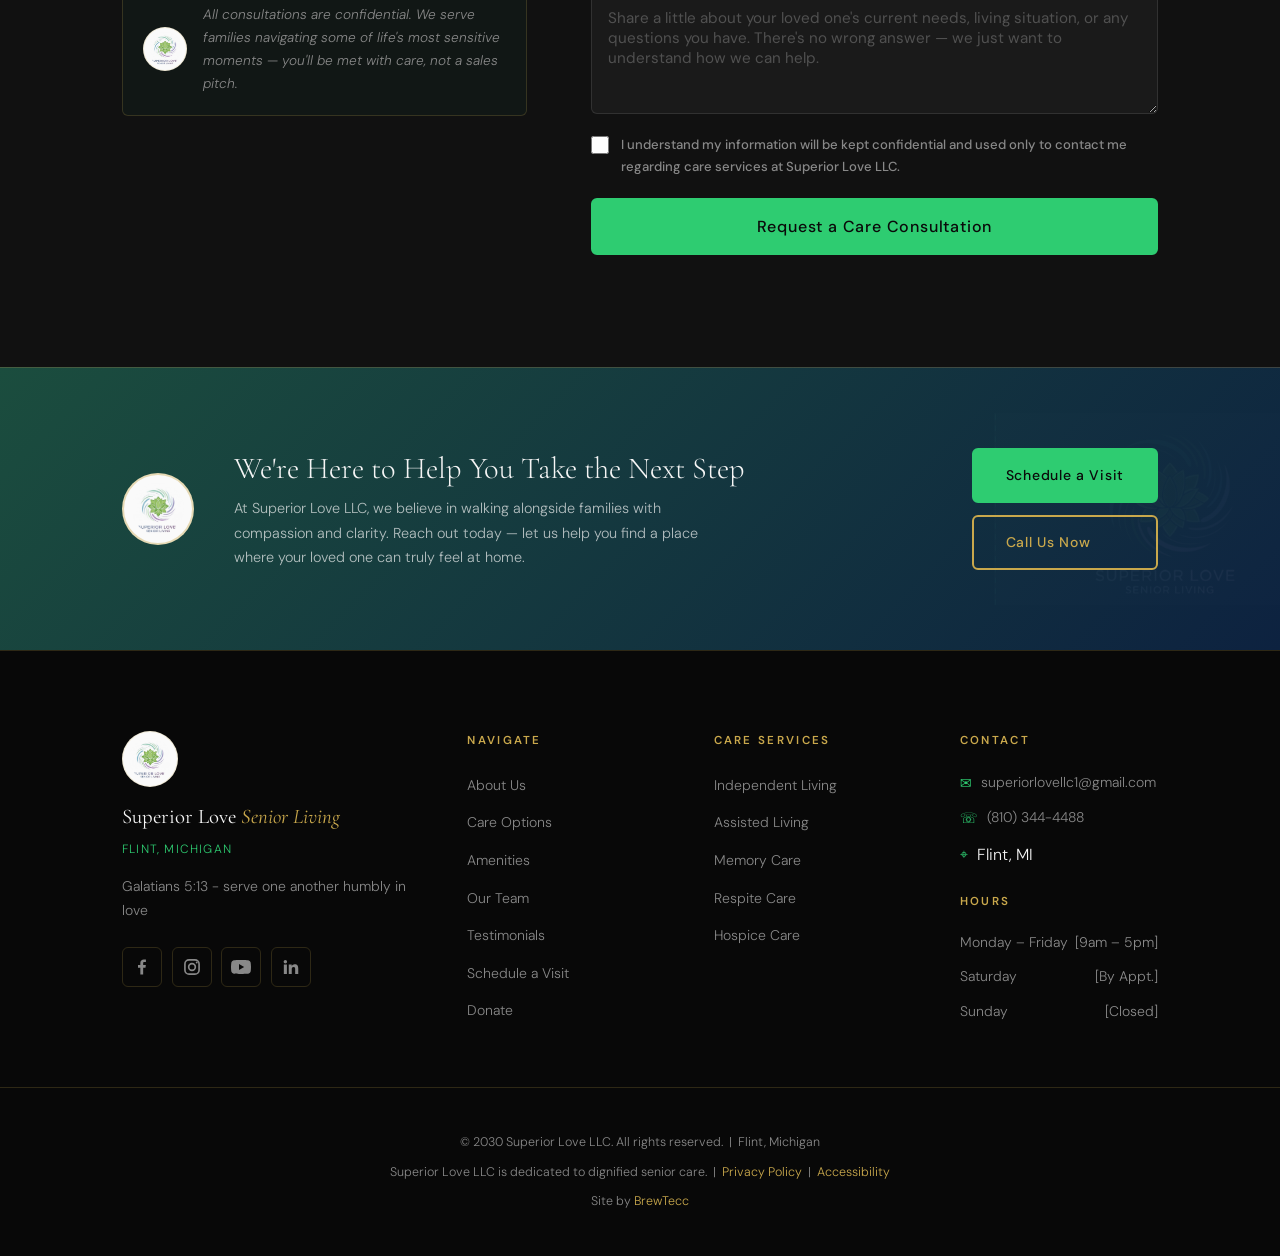
==== commit b513468a: "modified:   index.html" ====
--- a/index.html
+++ b/index.html
@@ -424,7 +424,6 @@
             <li><span>&#10003;</span> Consistent, familiar caregivers</li>
             <li><span>&#10003;</span> Open communication with families</li>
             <li><span>&#10003;</span> Care that adapts as needs evolve</li>
-            <li><span>&#10003;</span> [Your specific promise — e.g., continued residence commitment]</li>
           </ul>
         </div>
       </div>
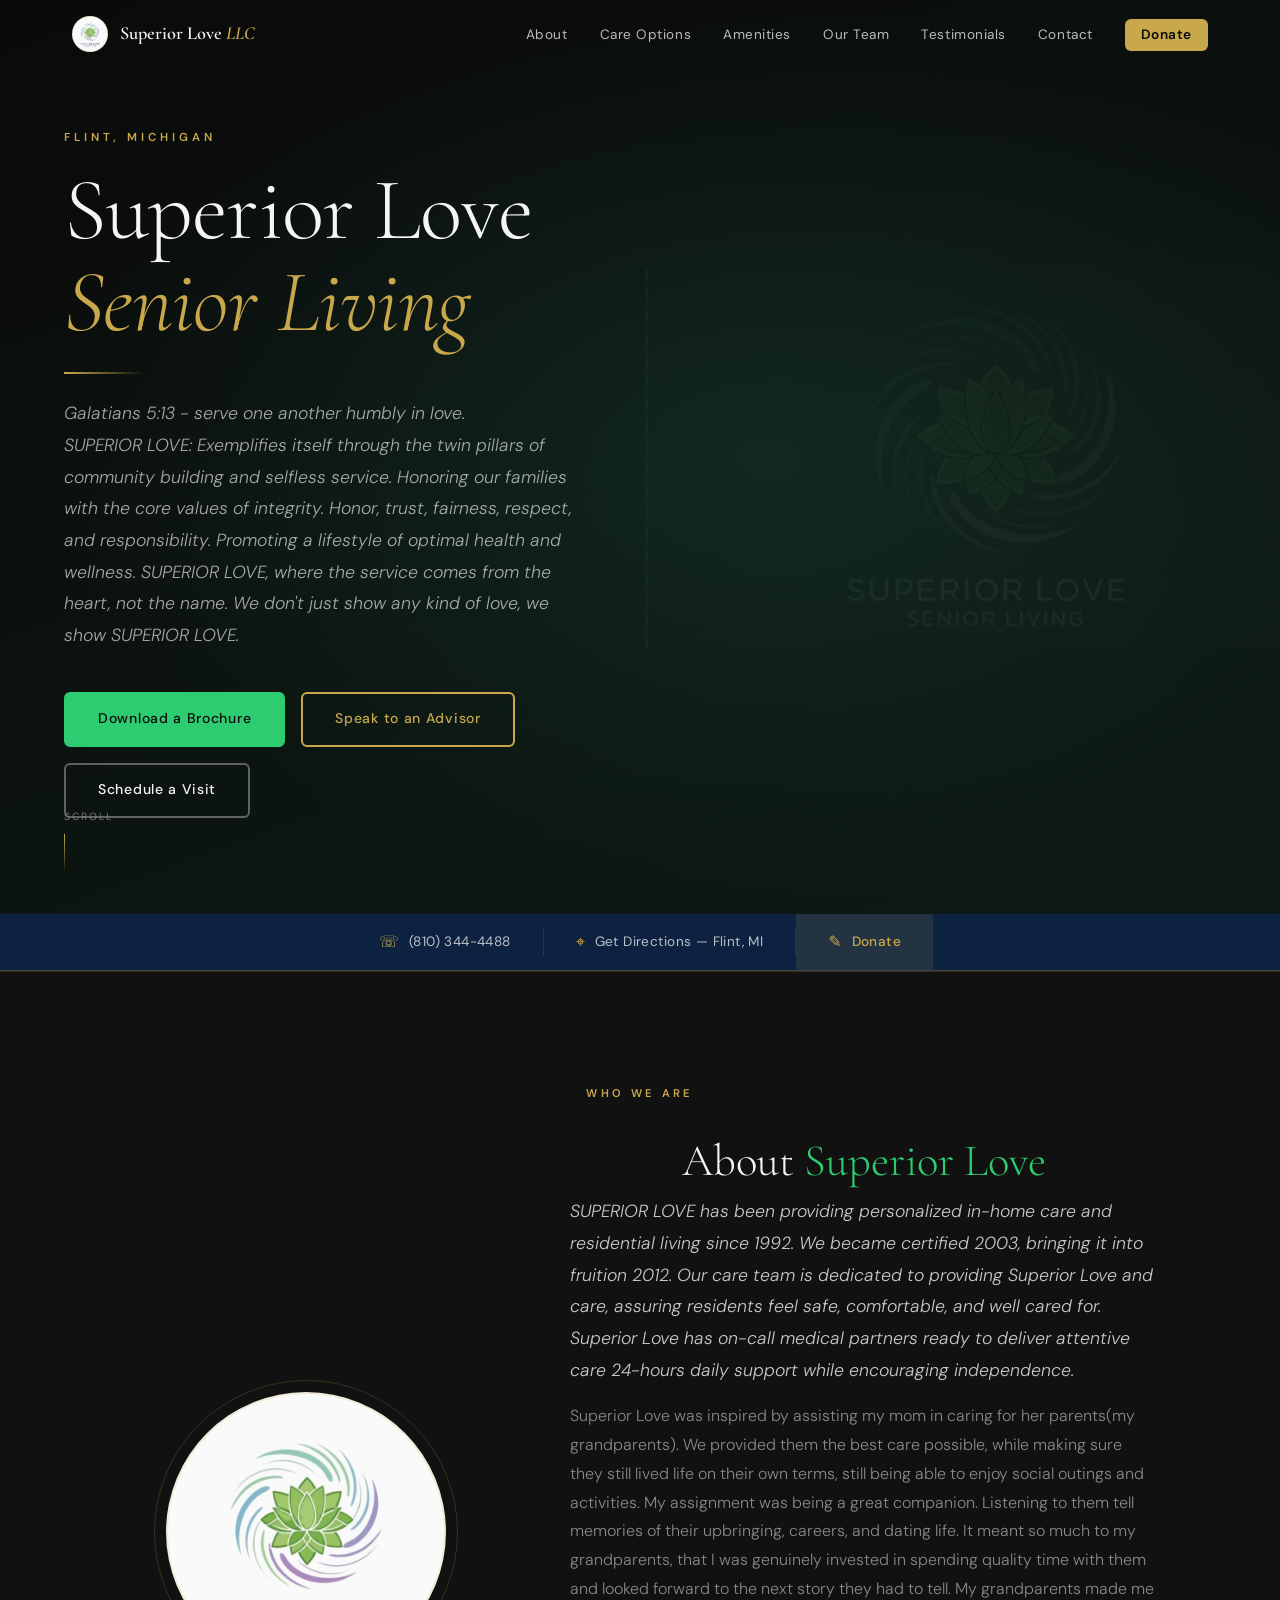
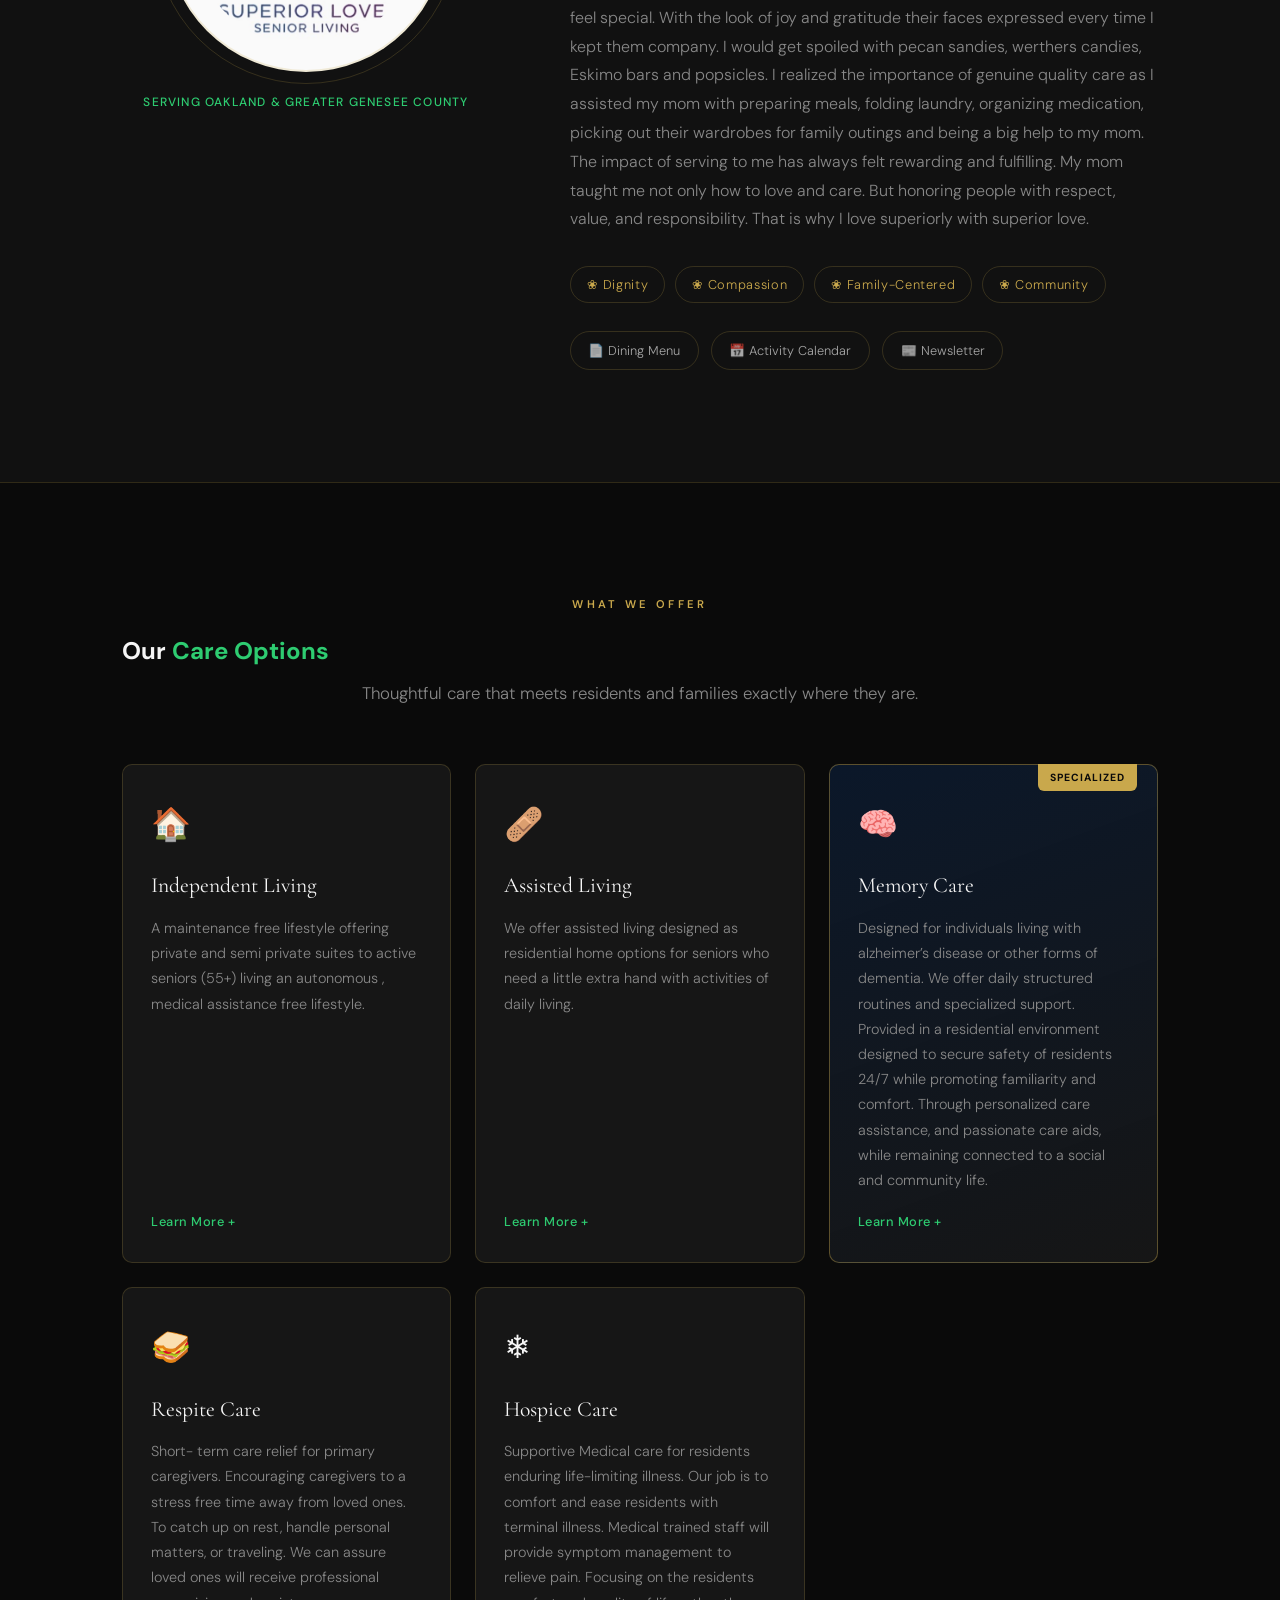
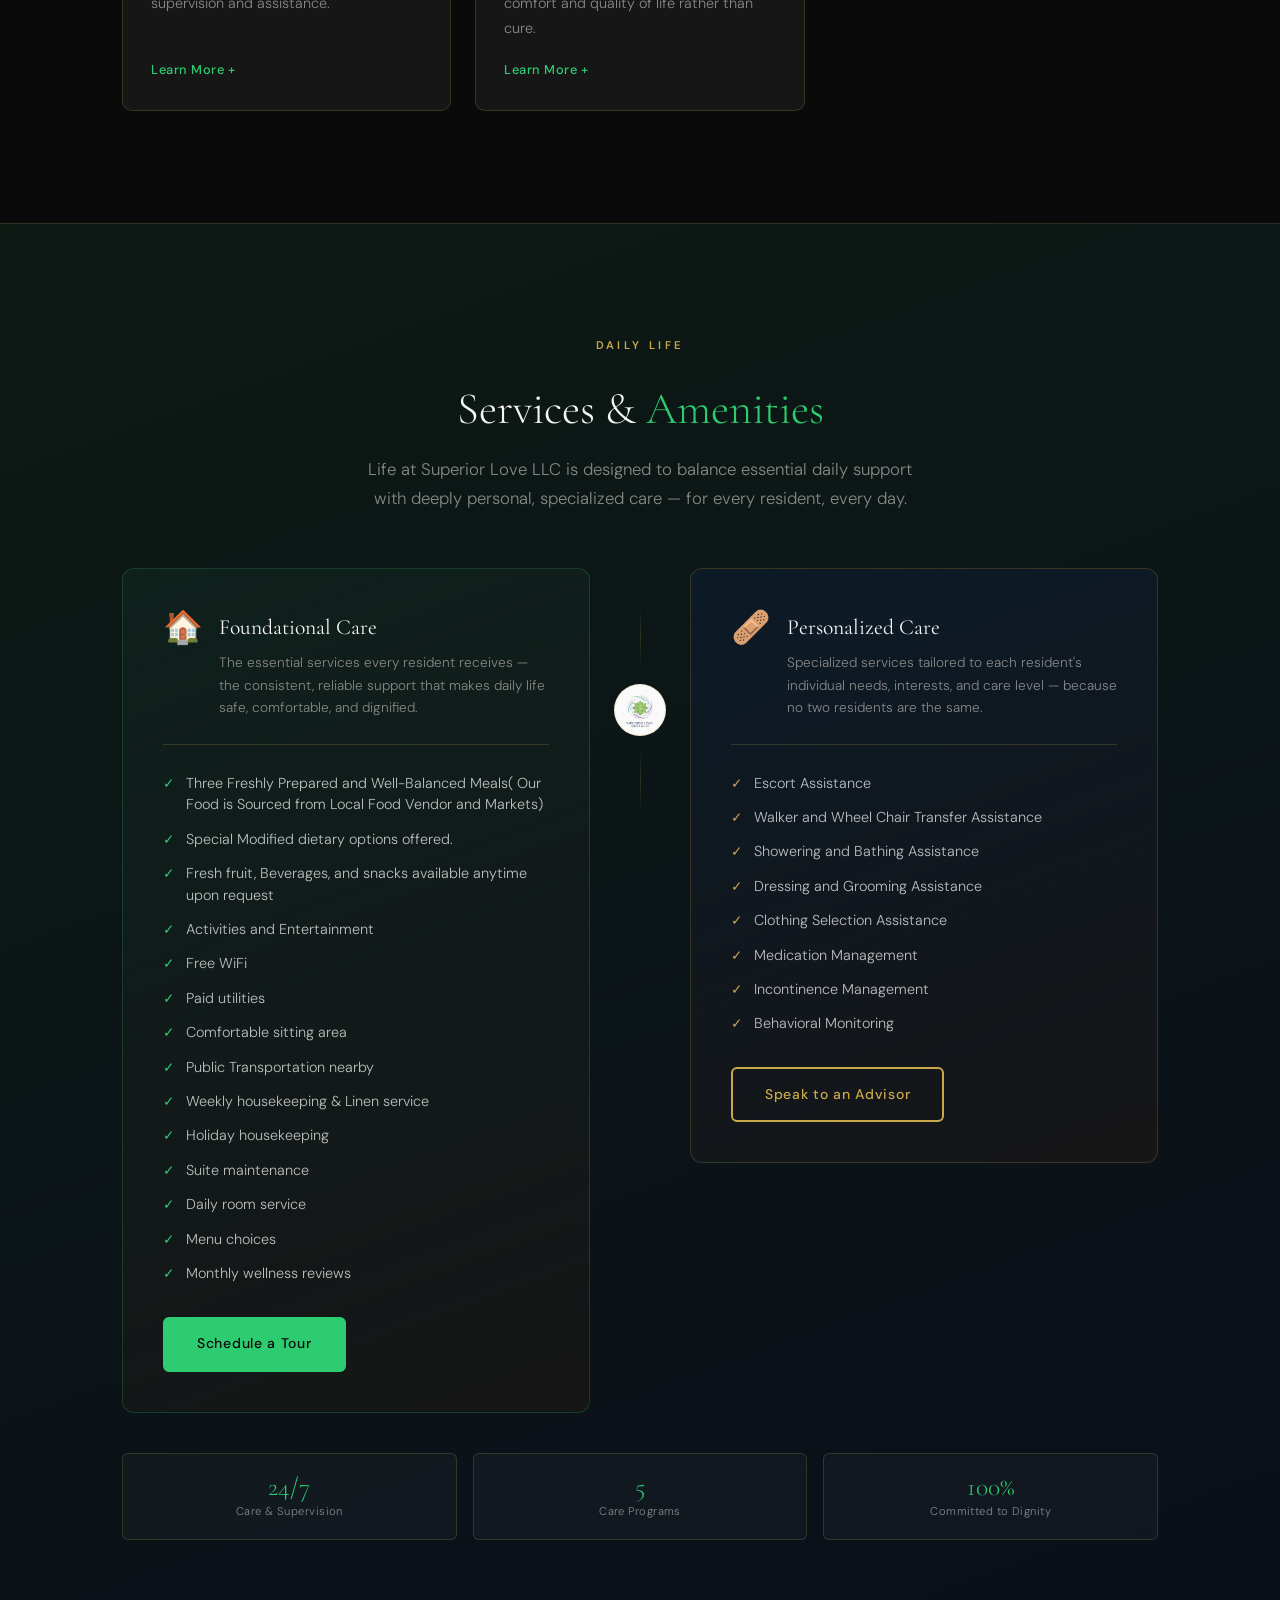
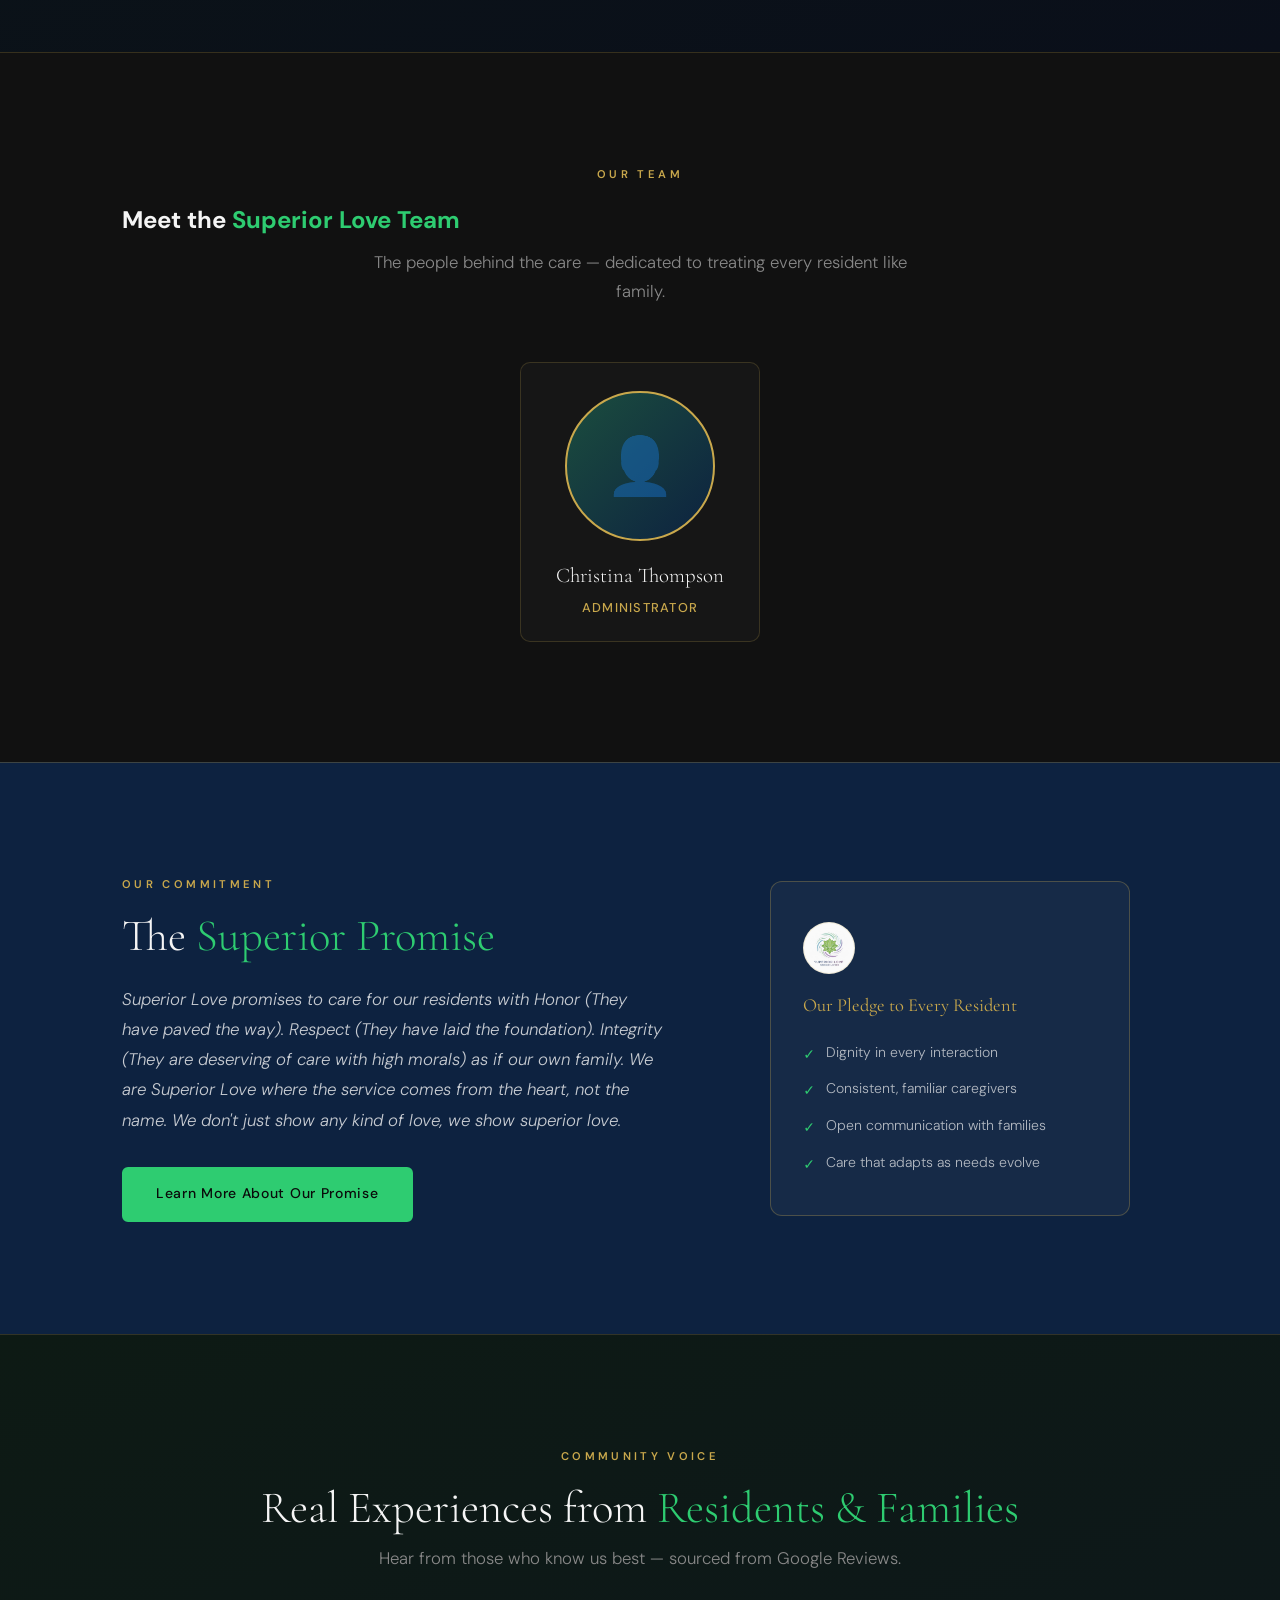
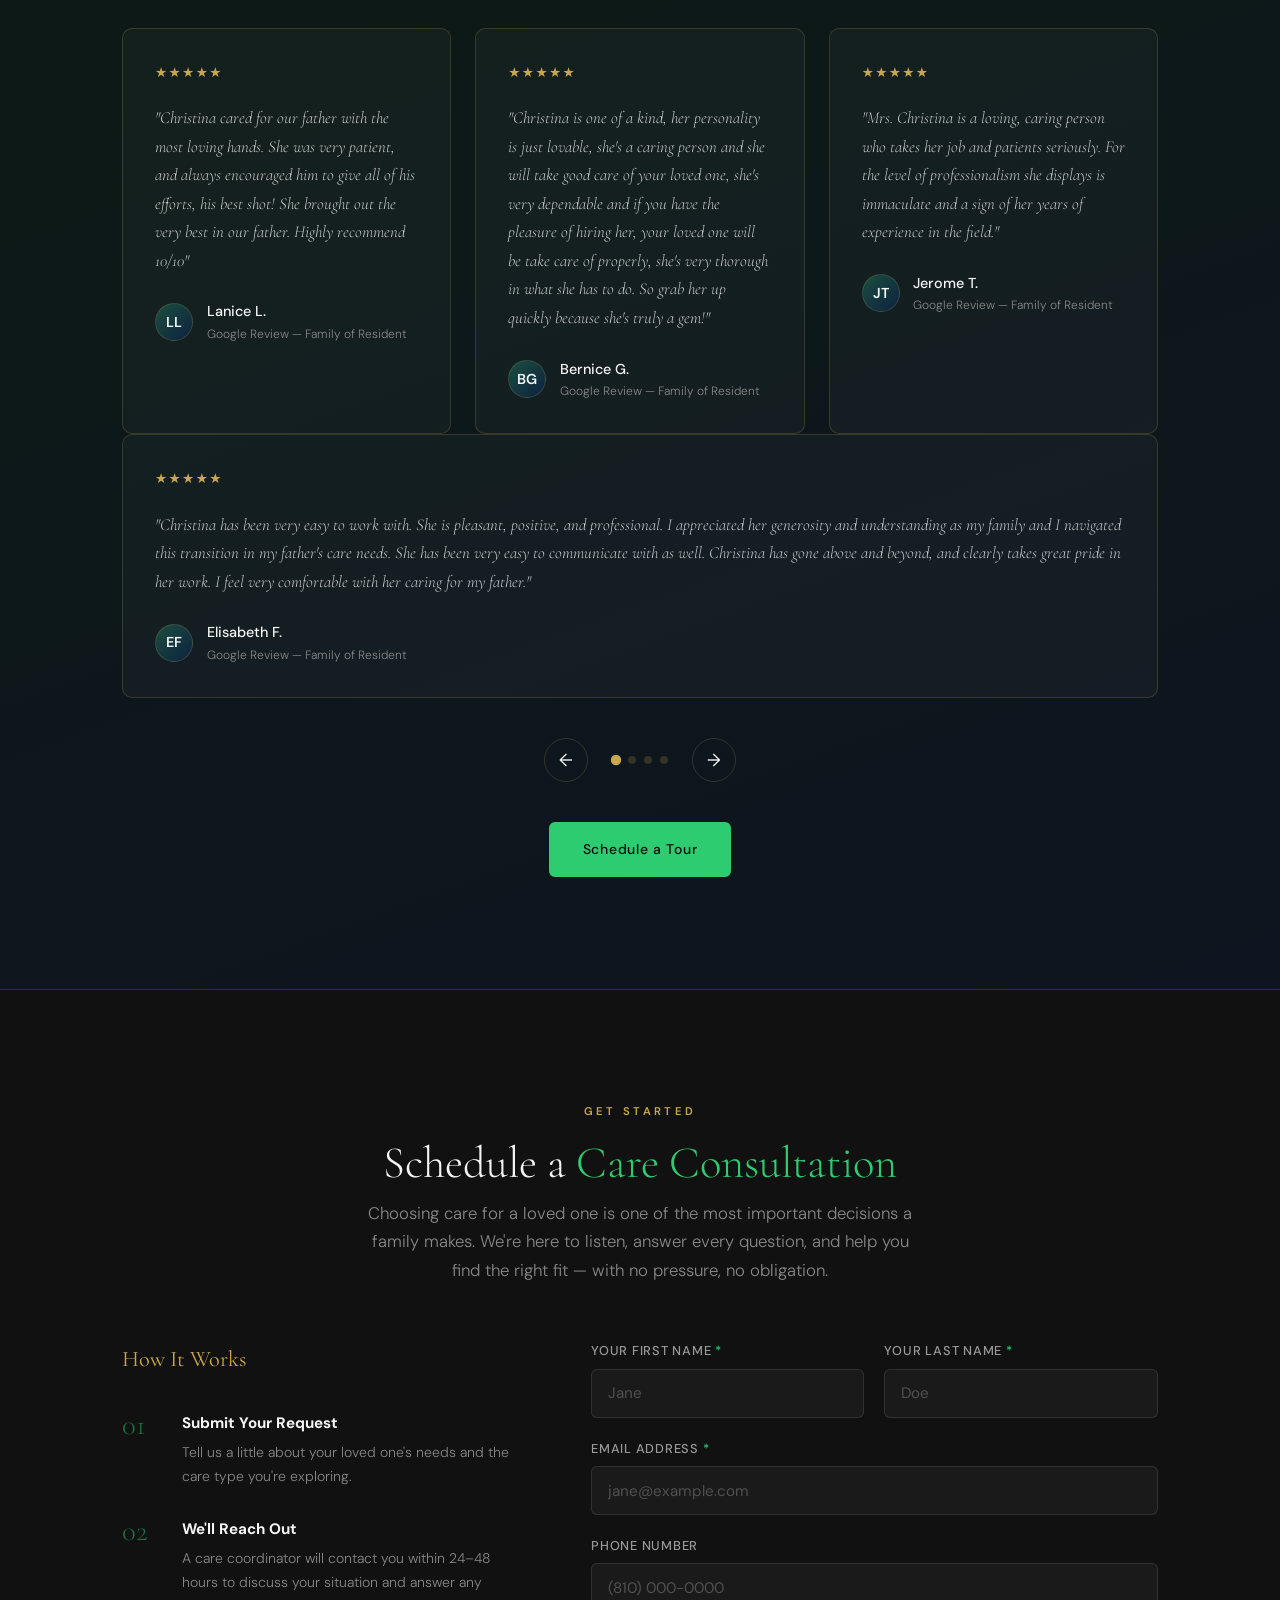
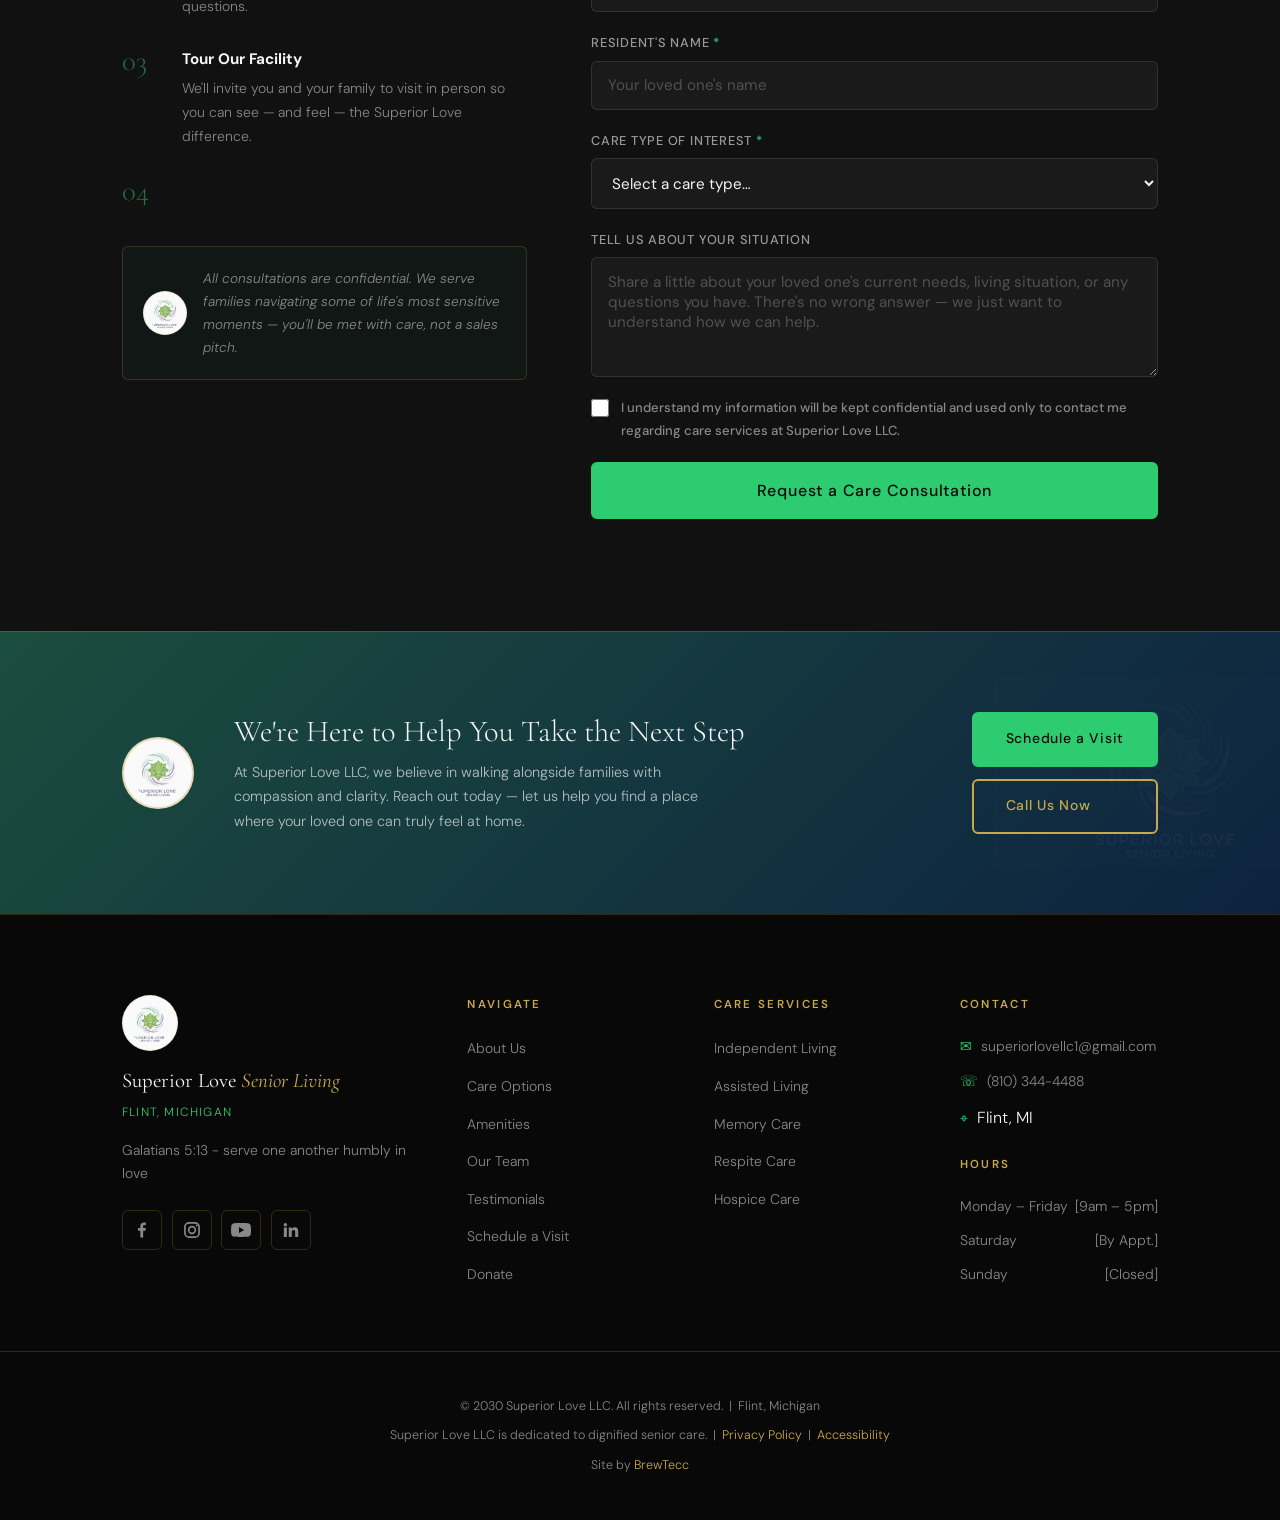
==== commit 3363a2e1: "modified:   index.html" ====
--- a/index.html
+++ b/index.html
@@ -449,7 +449,7 @@
                           
                           She brought out the very best in our father. Highly recommend 10/10"</blockquote>
             <div class="reviewer">
-              <div class="reviewer-avatar">A</div>
+              <div class="reviewer-avatar">LL</div>
               <div>
                 <strong>Lanice L.</strong>
                 <span>Google Review — Family of Resident</span>
@@ -465,7 +465,7 @@
                           loved one will be take care of properly, she's very thorough in what she 
                           has to do. So grab her up quickly because she's truly a gem!"</blockquote>
             <div class="reviewer">
-              <div class="reviewer-avatar">B</div>
+              <div class="reviewer-avatar">BG</div>
               <div>
                 <strong>Bernice G.</strong>
                 <span>Google Review — Family of Resident</span>
@@ -479,7 +479,7 @@
                           For the level of professionalism she displays is immaculate and a sign of her years of 
                           experience in the field."</blockquote>
             <div class="reviewer">
-              <div class="reviewer-avatar">C</div>
+              <div class="reviewer-avatar">JT</div>
               <div>
                 <strong>Jerome T.</strong>
                 <span>Google Review — Family of Resident</span>
@@ -494,7 +494,7 @@
                           Her love for caring for others is completely amazing, and she will exceed 
                           any expectations."</blockquote>
             <div class="reviewer">
-              <div class="reviewer-avatar">D</div>
+              <div class="reviewer-avatar">JD</div>
               <div>
                 <strong>Janina D.</strong>
                 <span>Google Review — Family of Resident</span>
@@ -508,7 +508,7 @@
                           She's very nurturing, kind, thorough, and patient in everything she does. 
                           She's wonderful!"</blockquote>
             <div class="reviewer">
-              <div class="reviewer-avatar">E</div>
+              <div class="reviewer-avatar">WJ</div>
               <div>
                 <strong>Willie J.</strong>
                 <span>Google Review — Family of Resident</span>
@@ -516,8 +516,36 @@
             </div>
           </div>
 
-        </div>
-
+          <div class="testimonial-card">
+            <div class="stars">&#9733;&#9733;&#9733;&#9733;&#9733;</div>
+            <blockquote>"Dependable, caring, and professional when our family needed it most.
+                           Highly recommend!"</blockquote>
+            <div class="reviewer">
+              <div class="reviewer-avatar">JS</div>
+              <div>
+                <strong>Josh S.</strong>
+                <span>Google Review — Family of Resident</span>
+              </div>
+            </div>
+          </div>
+        </div>
+
+          <div class="testimonial-card">
+            <div class="stars">&#9733;&#9733;&#9733;&#9733;&#9733;</div>
+            <blockquote>"Christina has been very easy to work with. She is pleasant, positive, and professional. 
+                          I appreciated her generosity and understanding as my family and I navigated this transition in my father's care needs.
+                          She has been very easy to communicate with as well. 
+                          Christina has gone above and beyond, and clearly takes great pride in her work.
+                          I feel very comfortable with her caring for my father."</blockquote>
+            <div class="reviewer">
+              <div class="reviewer-avatar">EF</div>
+              <div>
+                <strong>Elisabeth F.</strong>
+                <span>Google Review — Family of Resident</span>
+              </div>
+            </div>
+          </div>
+        </div>
         <div class="carousel-controls">
           <button class="carousel-btn" id="prevBtn" aria-label="Previous">&#8592;</button>
           <div class="carousel-dots" id="carouselDots"></div>
